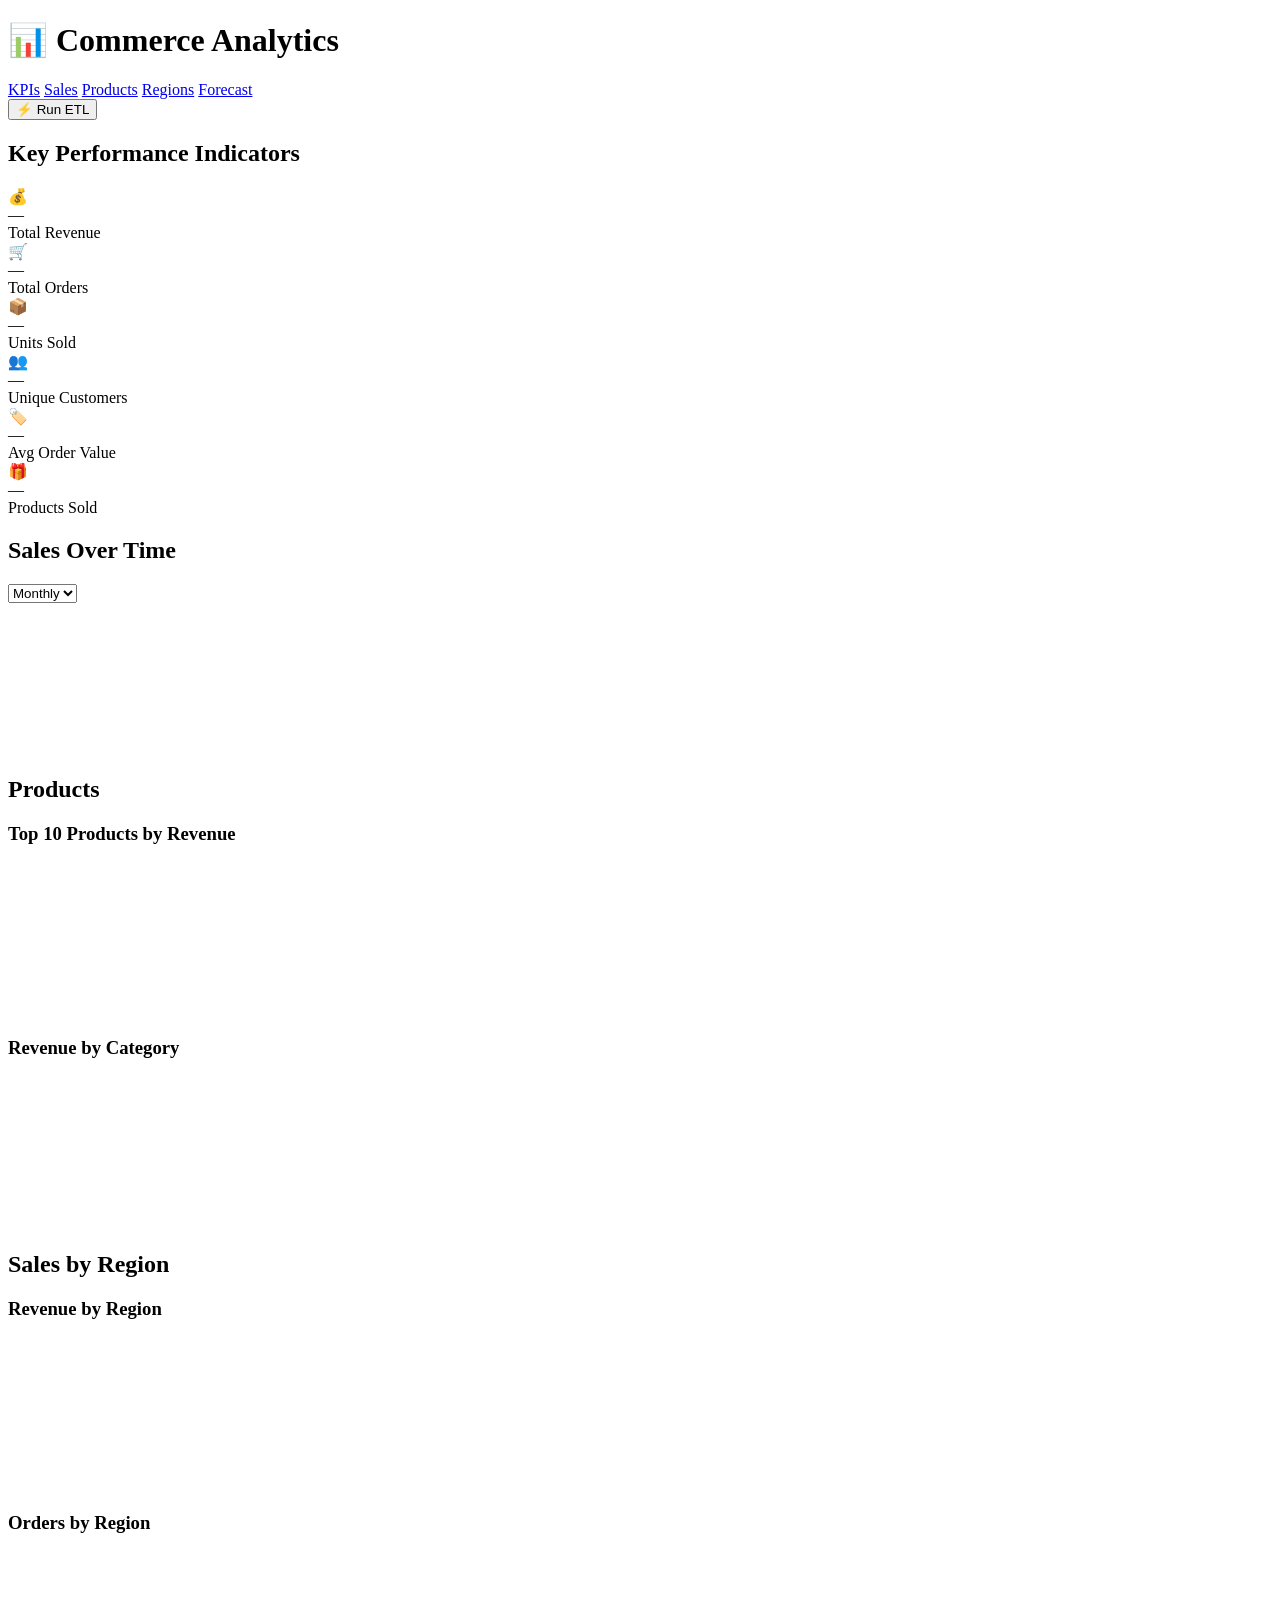
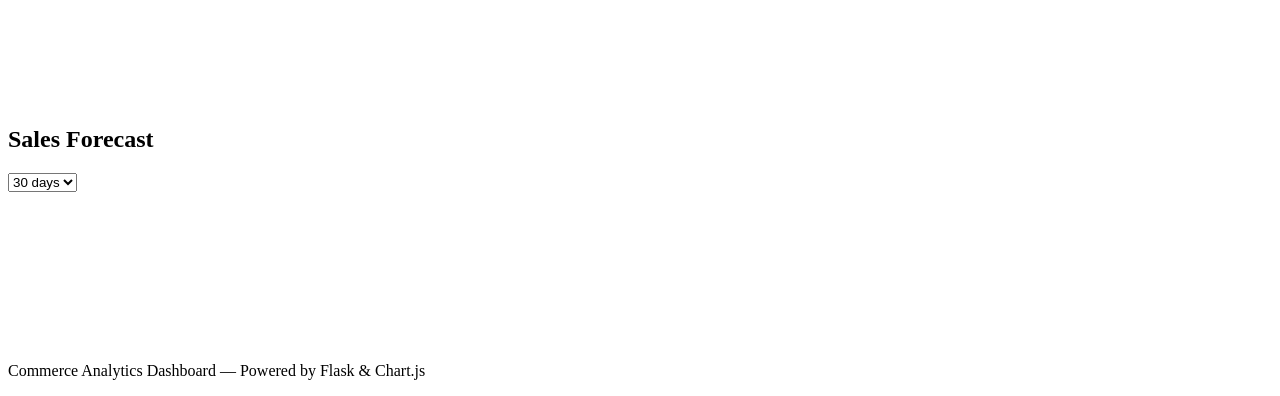
==== frontend/templates/index.html @ b419b76b "Add Commerce Analytics: data warehouse, ETL pipeline, forecasting model, REST API, and BI dashboard " ====
<!DOCTYPE html>
<html lang="en">
<head>
  <meta charset="UTF-8" />
  <meta name="viewport" content="width=device-width, initial-scale=1.0" />
  <title>Commerce Analytics Dashboard</title>
  <link rel="stylesheet" href="/static/css/style.css" />
  <!-- Chart.js (served locally) -->
  <script src="/static/js/vendor/chart.umd.min.js"></script>
</head>
<body>
  <header class="header">
    <div class="header-inner">
      <h1 class="logo">📊 Commerce Analytics</h1>
      <nav class="nav">
        <a href="#kpis">KPIs</a>
        <a href="#sales">Sales</a>
        <a href="#products">Products</a>
        <a href="#regions">Regions</a>
        <a href="#forecast">Forecast</a>
      </nav>
      <button id="runEtlBtn" class="btn-primary">⚡ Run ETL</button>
    </div>
  </header>

  <main class="container">

    <!-- ETL status banner -->
    <div id="etlBanner" class="banner hidden"></div>

    <!-- ── KPI Cards ───────────────────────────────────────────── -->
    <section id="kpis" class="section">
      <h2 class="section-title">Key Performance Indicators</h2>
      <div class="kpi-grid">
        <div class="kpi-card">
          <span class="kpi-icon">💰</span>
          <div class="kpi-value" id="kpiRevenue">—</div>
          <div class="kpi-label">Total Revenue</div>
        </div>
        <div class="kpi-card">
          <span class="kpi-icon">🛒</span>
          <div class="kpi-value" id="kpiOrders">—</div>
          <div class="kpi-label">Total Orders</div>
        </div>
        <div class="kpi-card">
          <span class="kpi-icon">📦</span>
          <div class="kpi-value" id="kpiUnits">—</div>
          <div class="kpi-label">Units Sold</div>
        </div>
        <div class="kpi-card">
          <span class="kpi-icon">👥</span>
          <div class="kpi-value" id="kpiCustomers">—</div>
          <div class="kpi-label">Unique Customers</div>
        </div>
        <div class="kpi-card">
          <span class="kpi-icon">🏷️</span>
          <div class="kpi-value" id="kpiAvgOrder">—</div>
          <div class="kpi-label">Avg Order Value</div>
        </div>
        <div class="kpi-card">
          <span class="kpi-icon">🎁</span>
          <div class="kpi-value" id="kpiProducts">—</div>
          <div class="kpi-label">Products Sold</div>
        </div>
      </div>
    </section>

    <!-- ── Sales Trend ────────────────────────────────────────── -->
    <section id="sales" class="section">
      <div class="section-header">
        <h2 class="section-title">Sales Over Time</h2>
        <div class="controls">
          <select id="granularity" class="select">
            <option value="monthly" selected>Monthly</option>
            <option value="weekly">Weekly</option>
            <option value="daily">Daily</option>
          </select>
        </div>
      </div>
      <div class="chart-card">
        <canvas id="salesChart"></canvas>
      </div>
    </section>

    <!-- ── Top Products + Category ───────────────────────────── -->
    <section id="products" class="section">
      <h2 class="section-title">Products</h2>
      <div class="two-col">
        <div class="chart-card">
          <h3 class="chart-title">Top 10 Products by Revenue</h3>
          <canvas id="topProductsChart"></canvas>
        </div>
        <div class="chart-card">
          <h3 class="chart-title">Revenue by Category</h3>
          <canvas id="categoryChart"></canvas>
        </div>
      </div>
    </section>

    <!-- ── Sales by Region ────────────────────────────────────── -->
    <section id="regions" class="section">
      <h2 class="section-title">Sales by Region</h2>
      <div class="two-col">
        <div class="chart-card">
          <h3 class="chart-title">Revenue by Region</h3>
          <canvas id="regionChart"></canvas>
        </div>
        <div class="chart-card">
          <h3 class="chart-title">Orders by Region</h3>
          <canvas id="regionOrdersChart"></canvas>
        </div>
      </div>
    </section>

    <!-- ── Sales Forecast ─────────────────────────────────────── -->
    <section id="forecast" class="section">
      <div class="section-header">
        <h2 class="section-title">Sales Forecast</h2>
        <div class="controls">
          <select id="forecastHorizon" class="select">
            <option value="14">14 days</option>
            <option value="30" selected>30 days</option>
            <option value="60">60 days</option>
            <option value="90">90 days</option>
          </select>
        </div>
      </div>
      <div id="forecastMeta" class="forecast-meta"></div>
      <div class="chart-card">
        <canvas id="forecastChart"></canvas>
      </div>
    </section>

  </main>

  <footer class="footer">
    <p>Commerce Analytics Dashboard — Powered by Flask &amp; Chart.js</p>
  </footer>

  <script src="/static/js/app.js"></script>
</body>
</html>
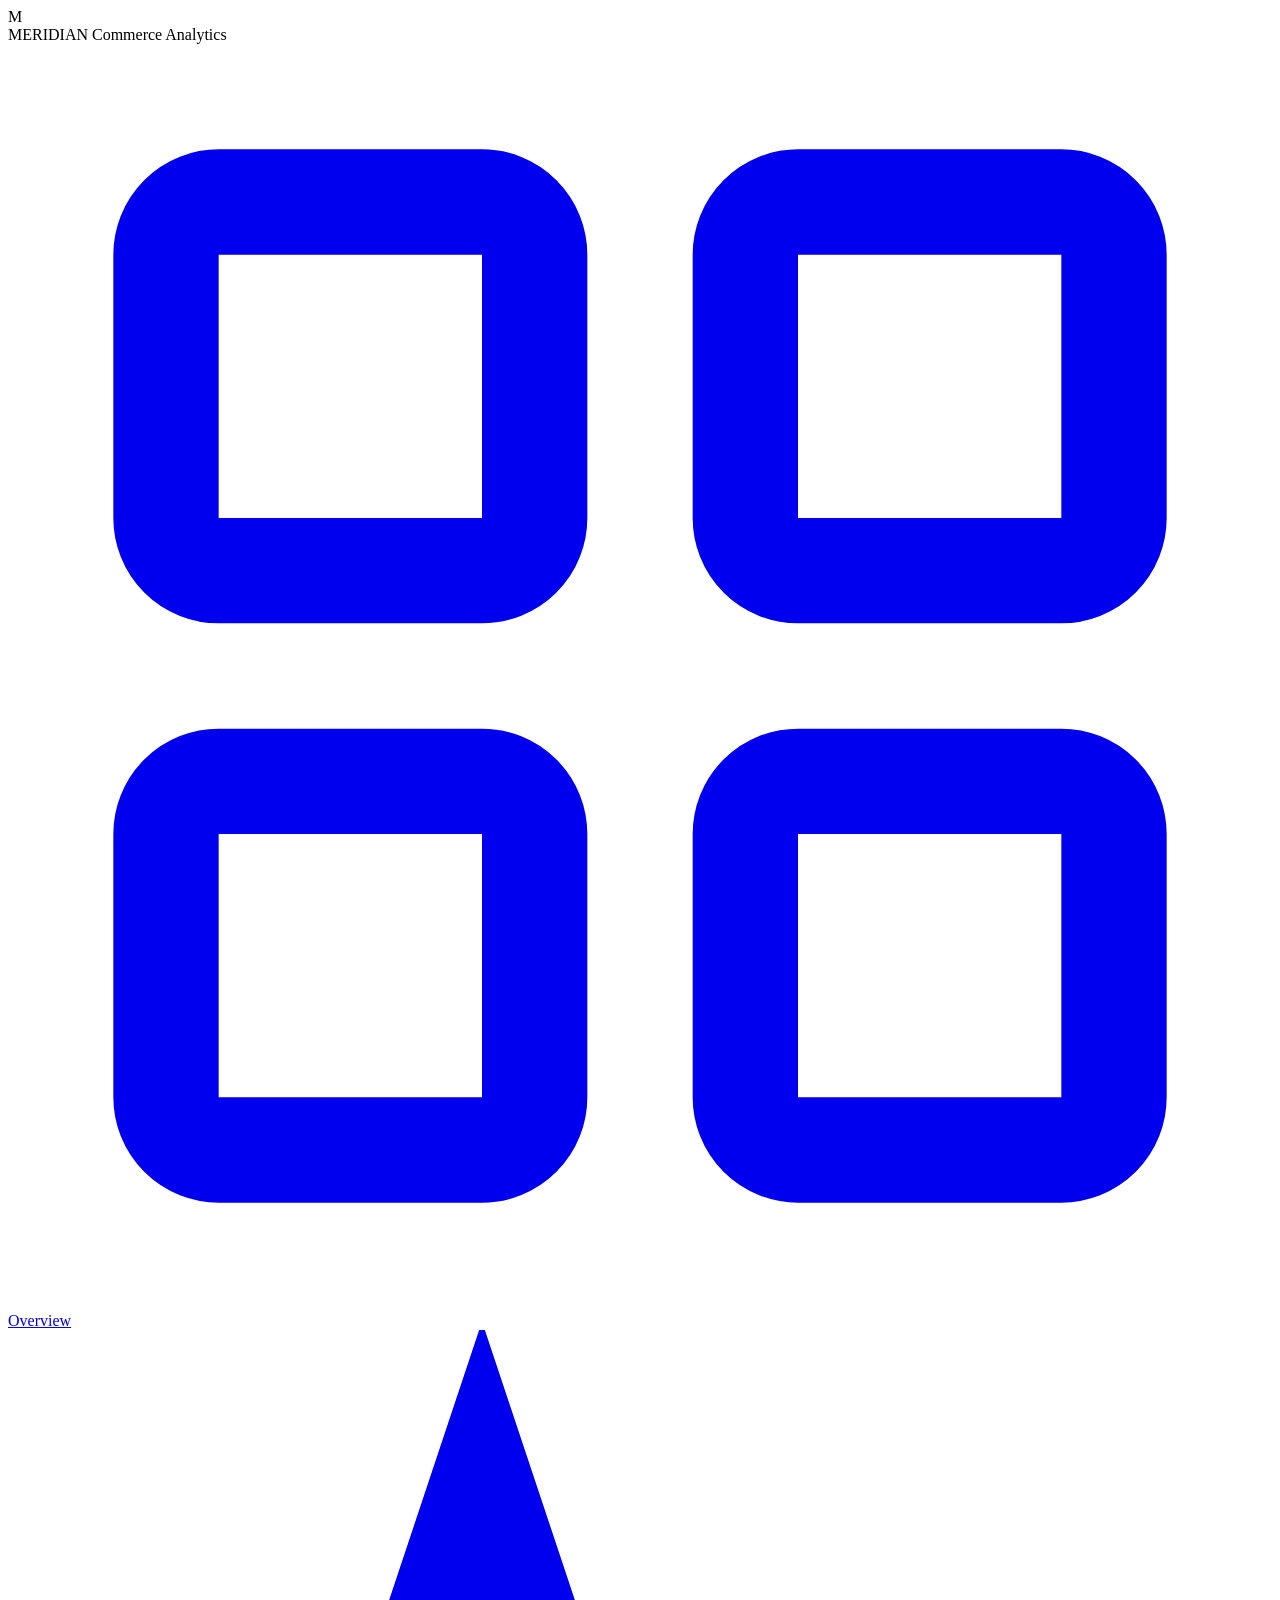
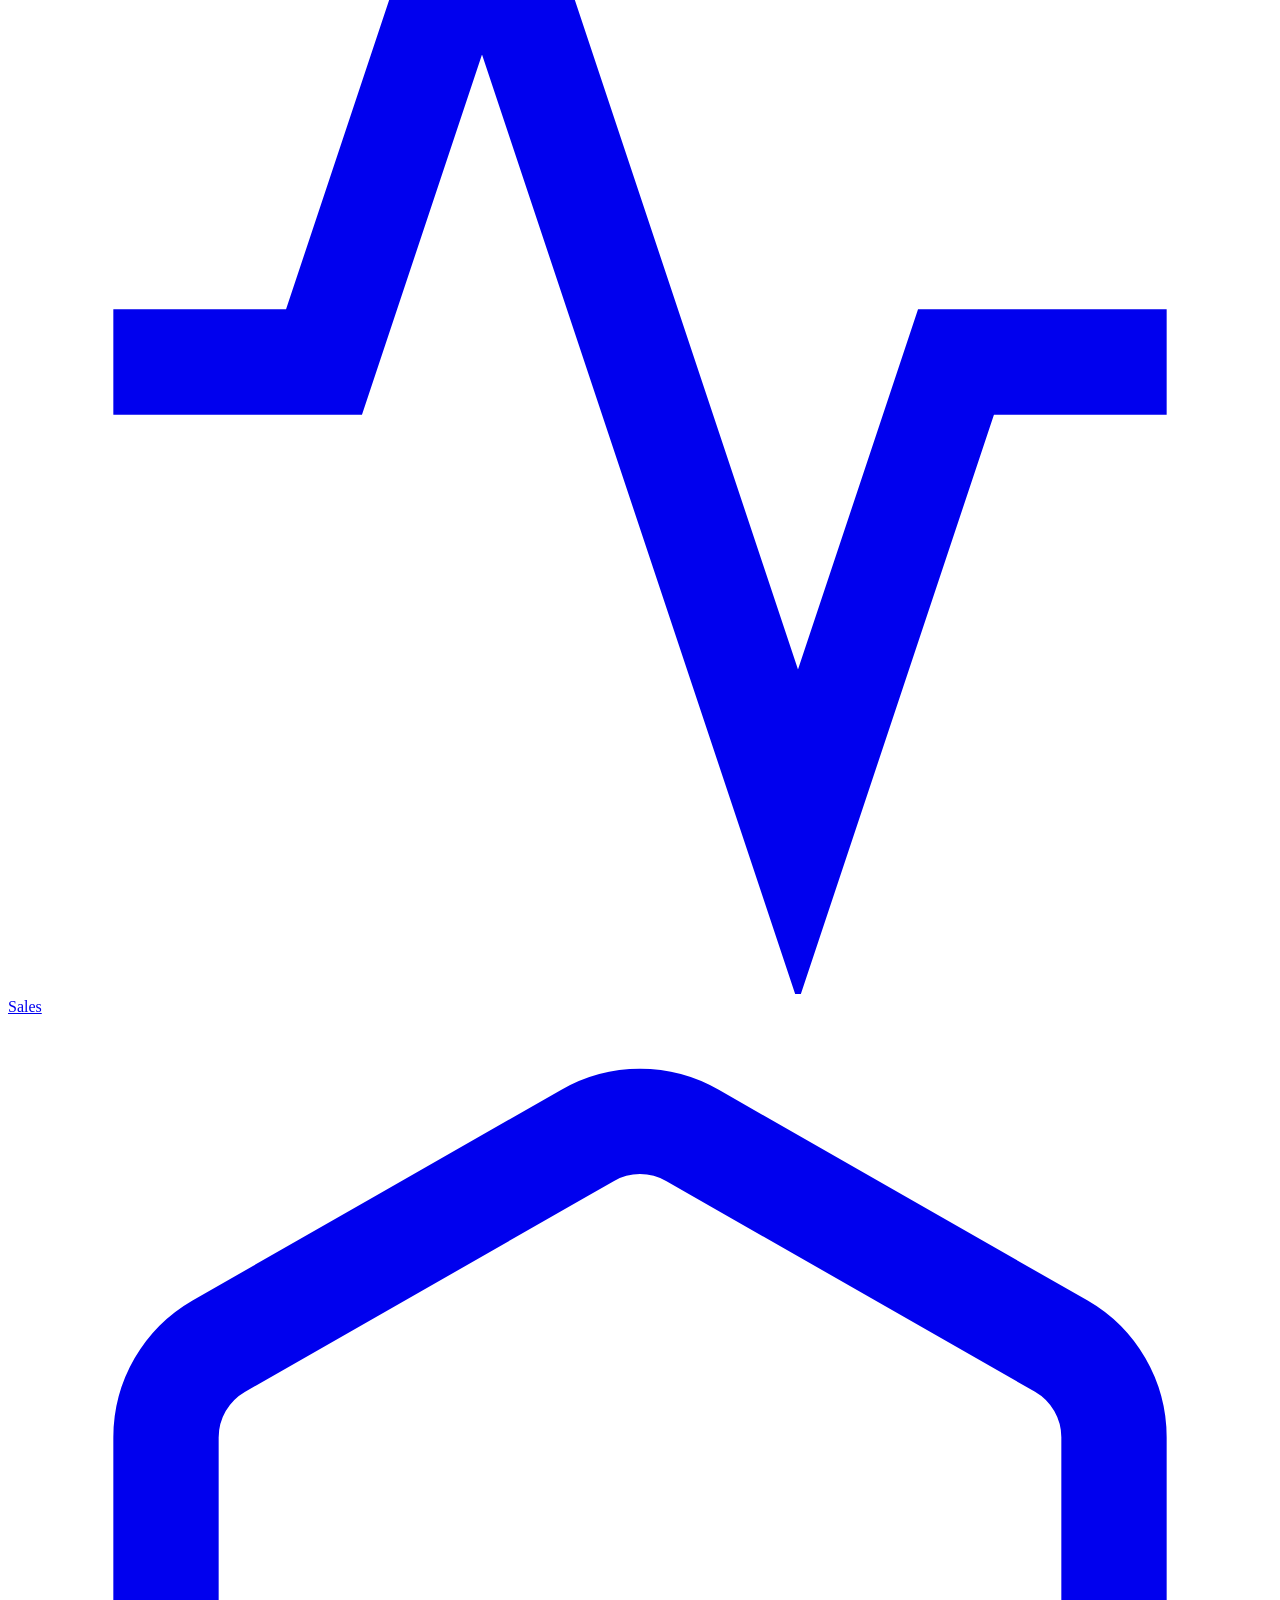
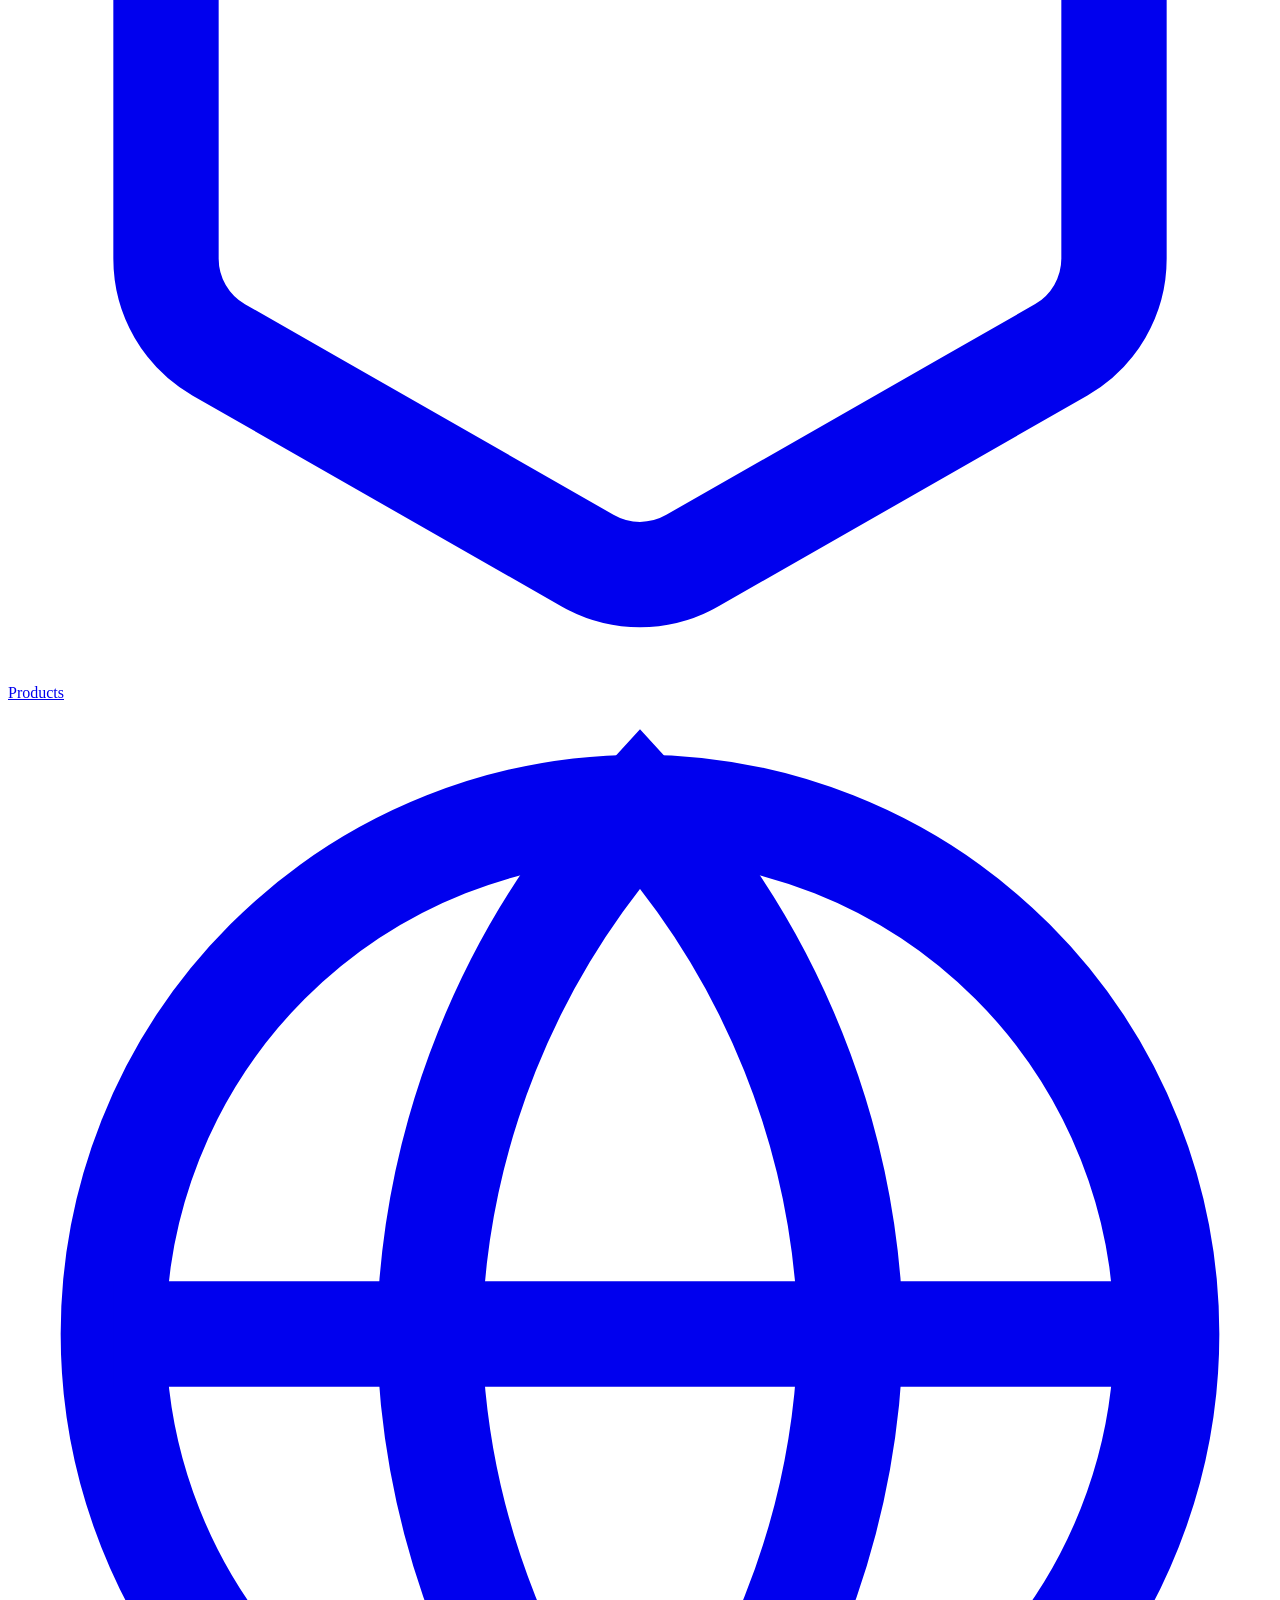
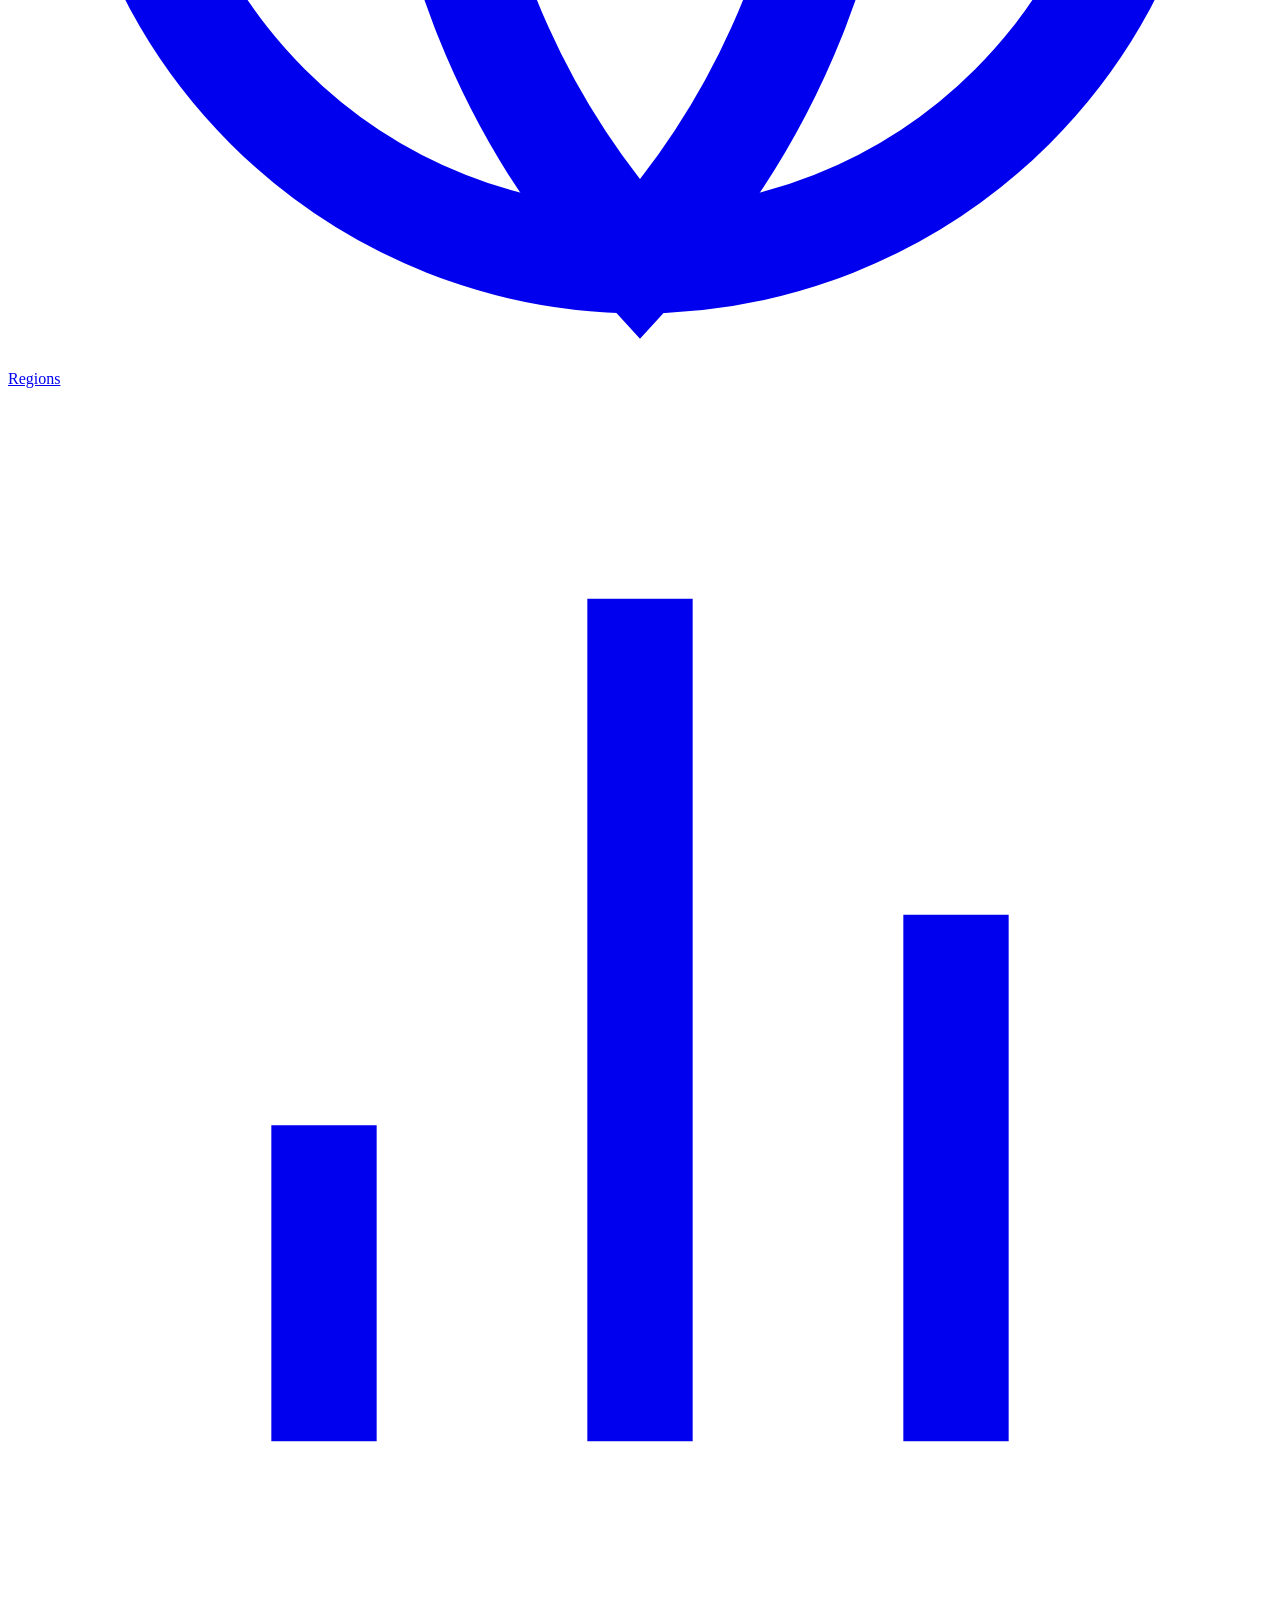
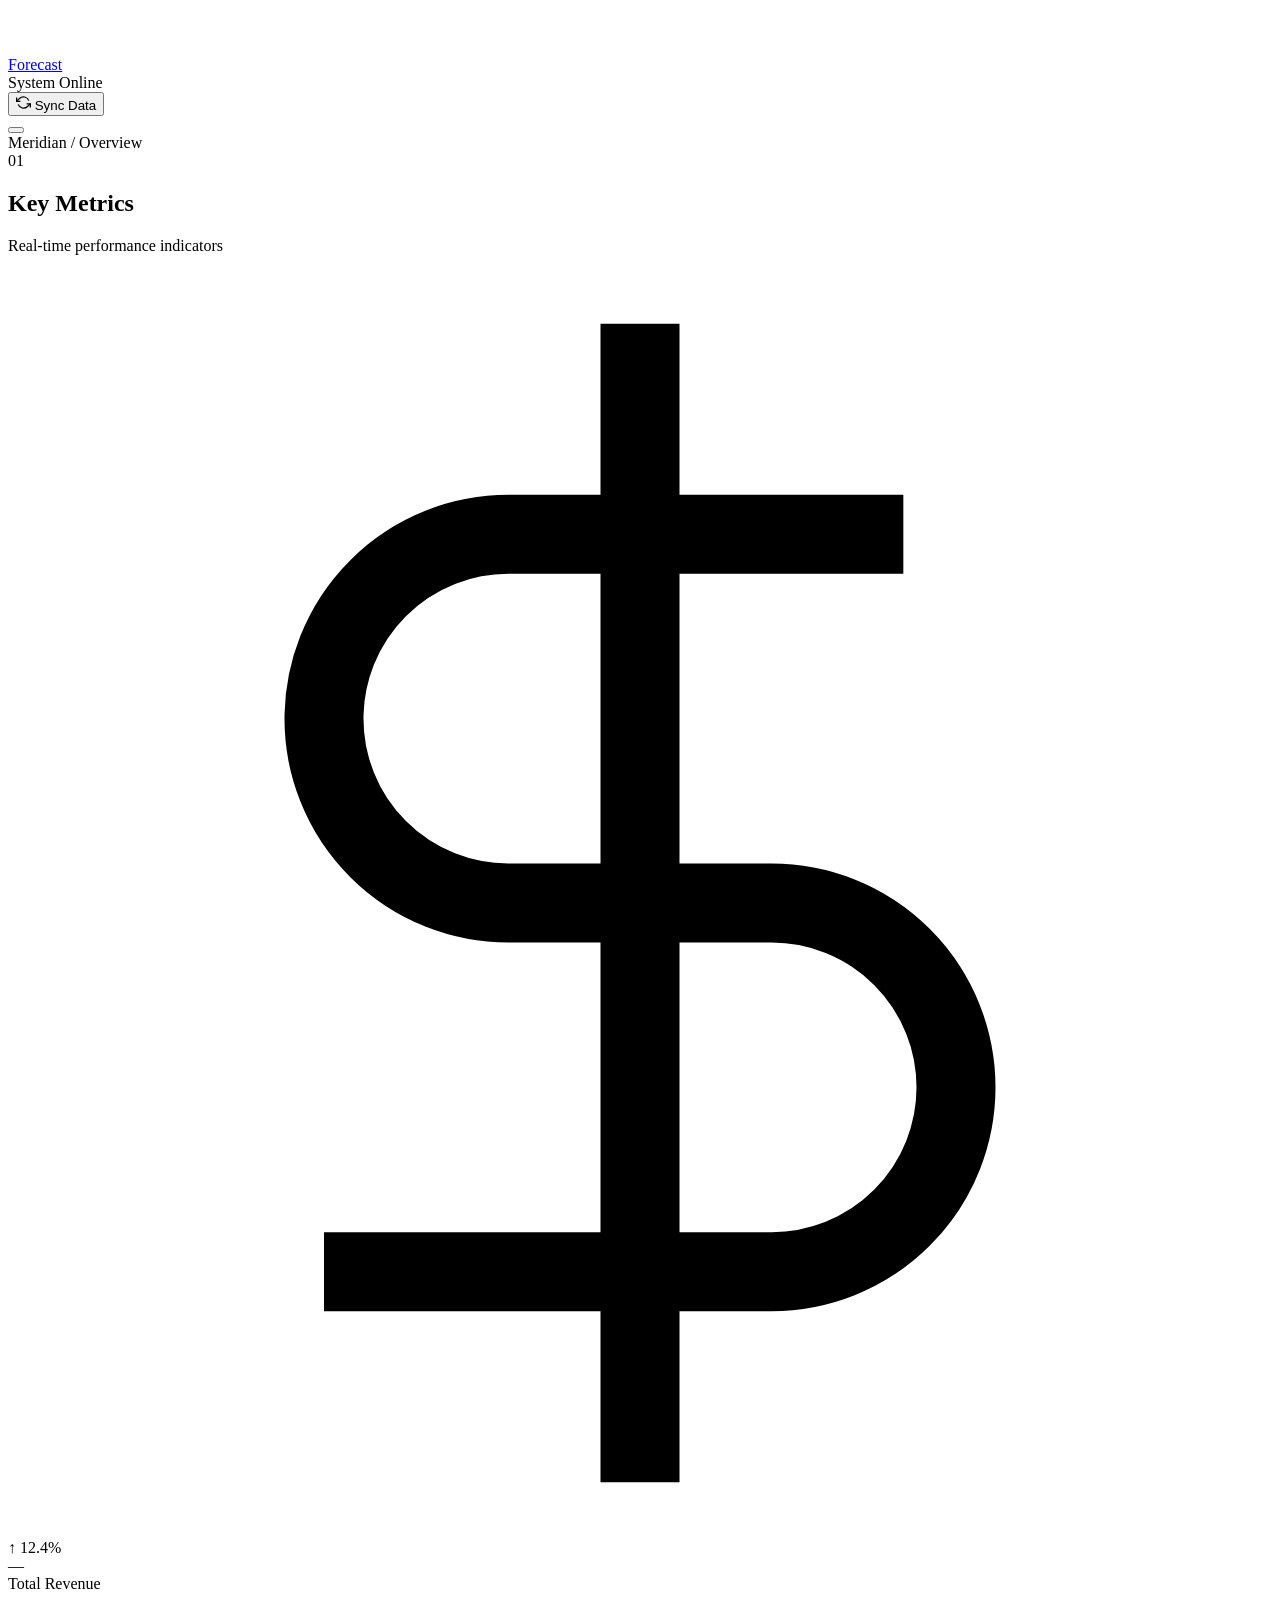
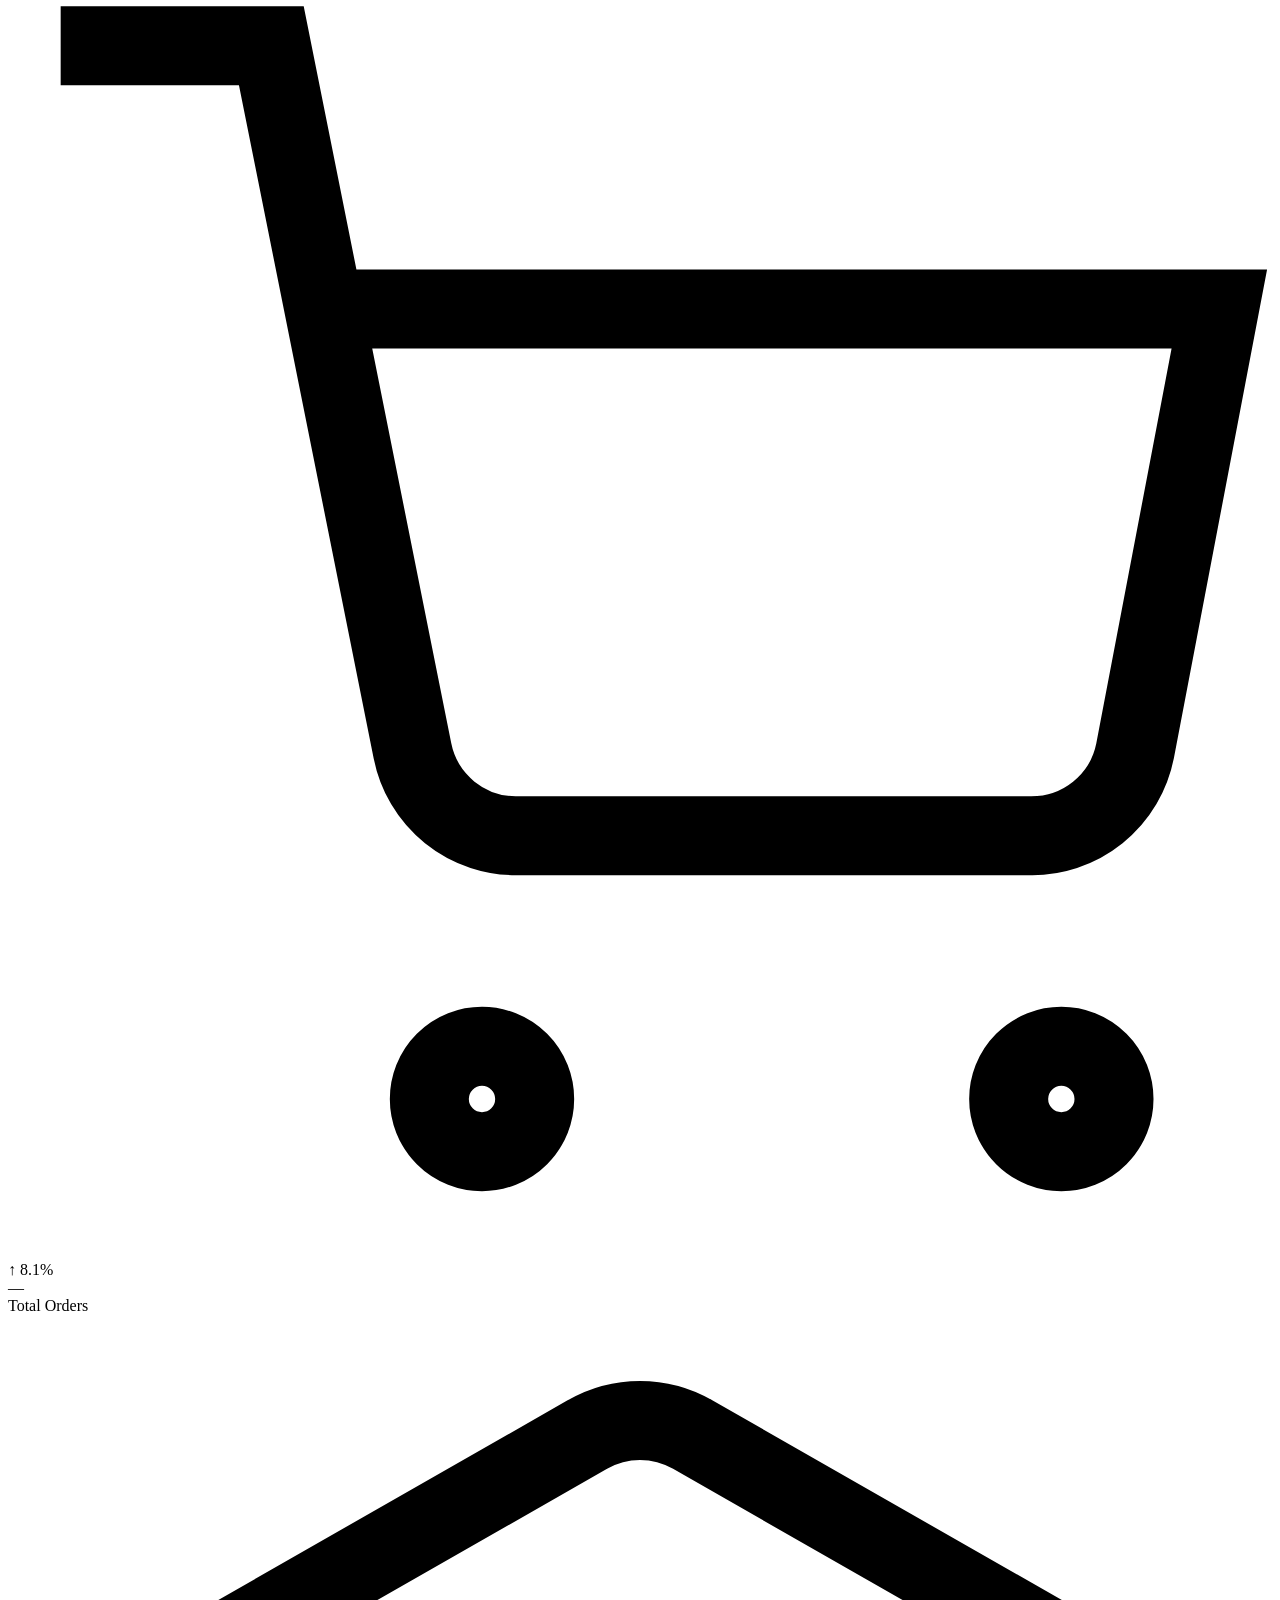
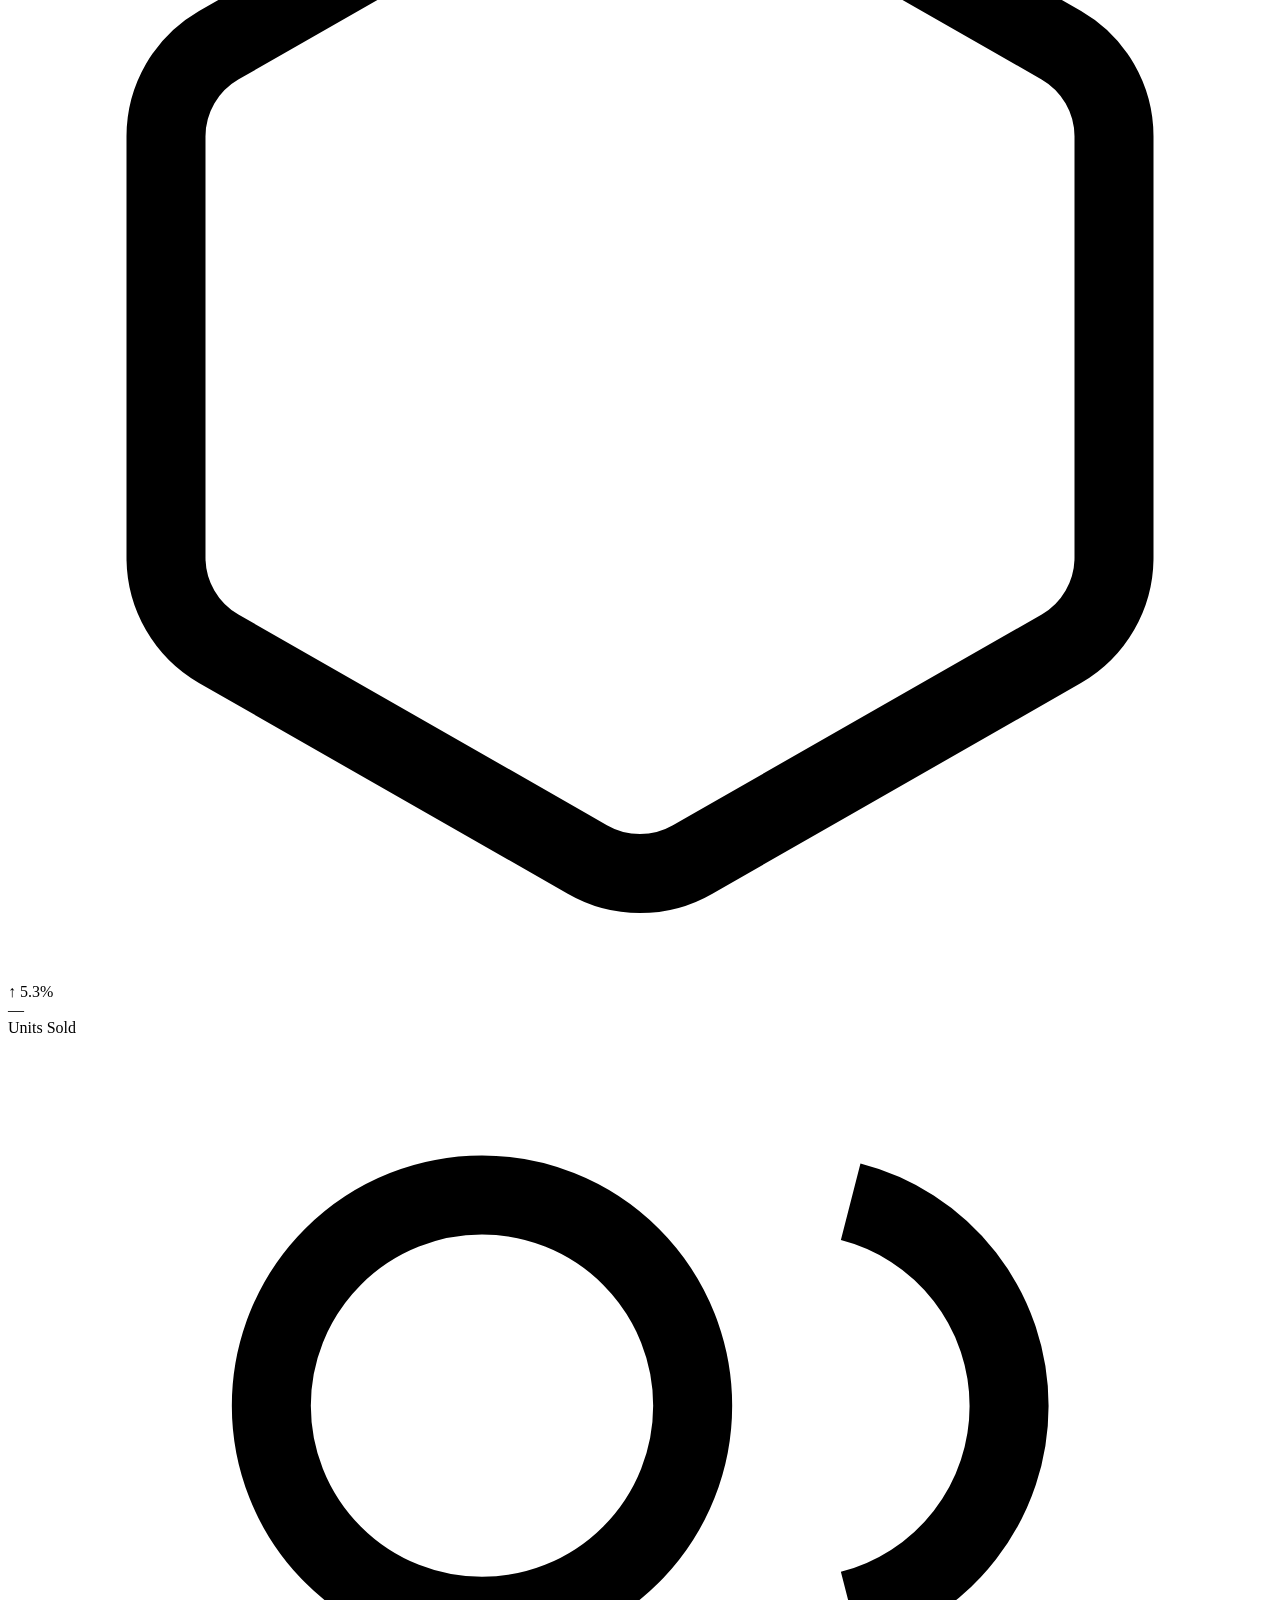
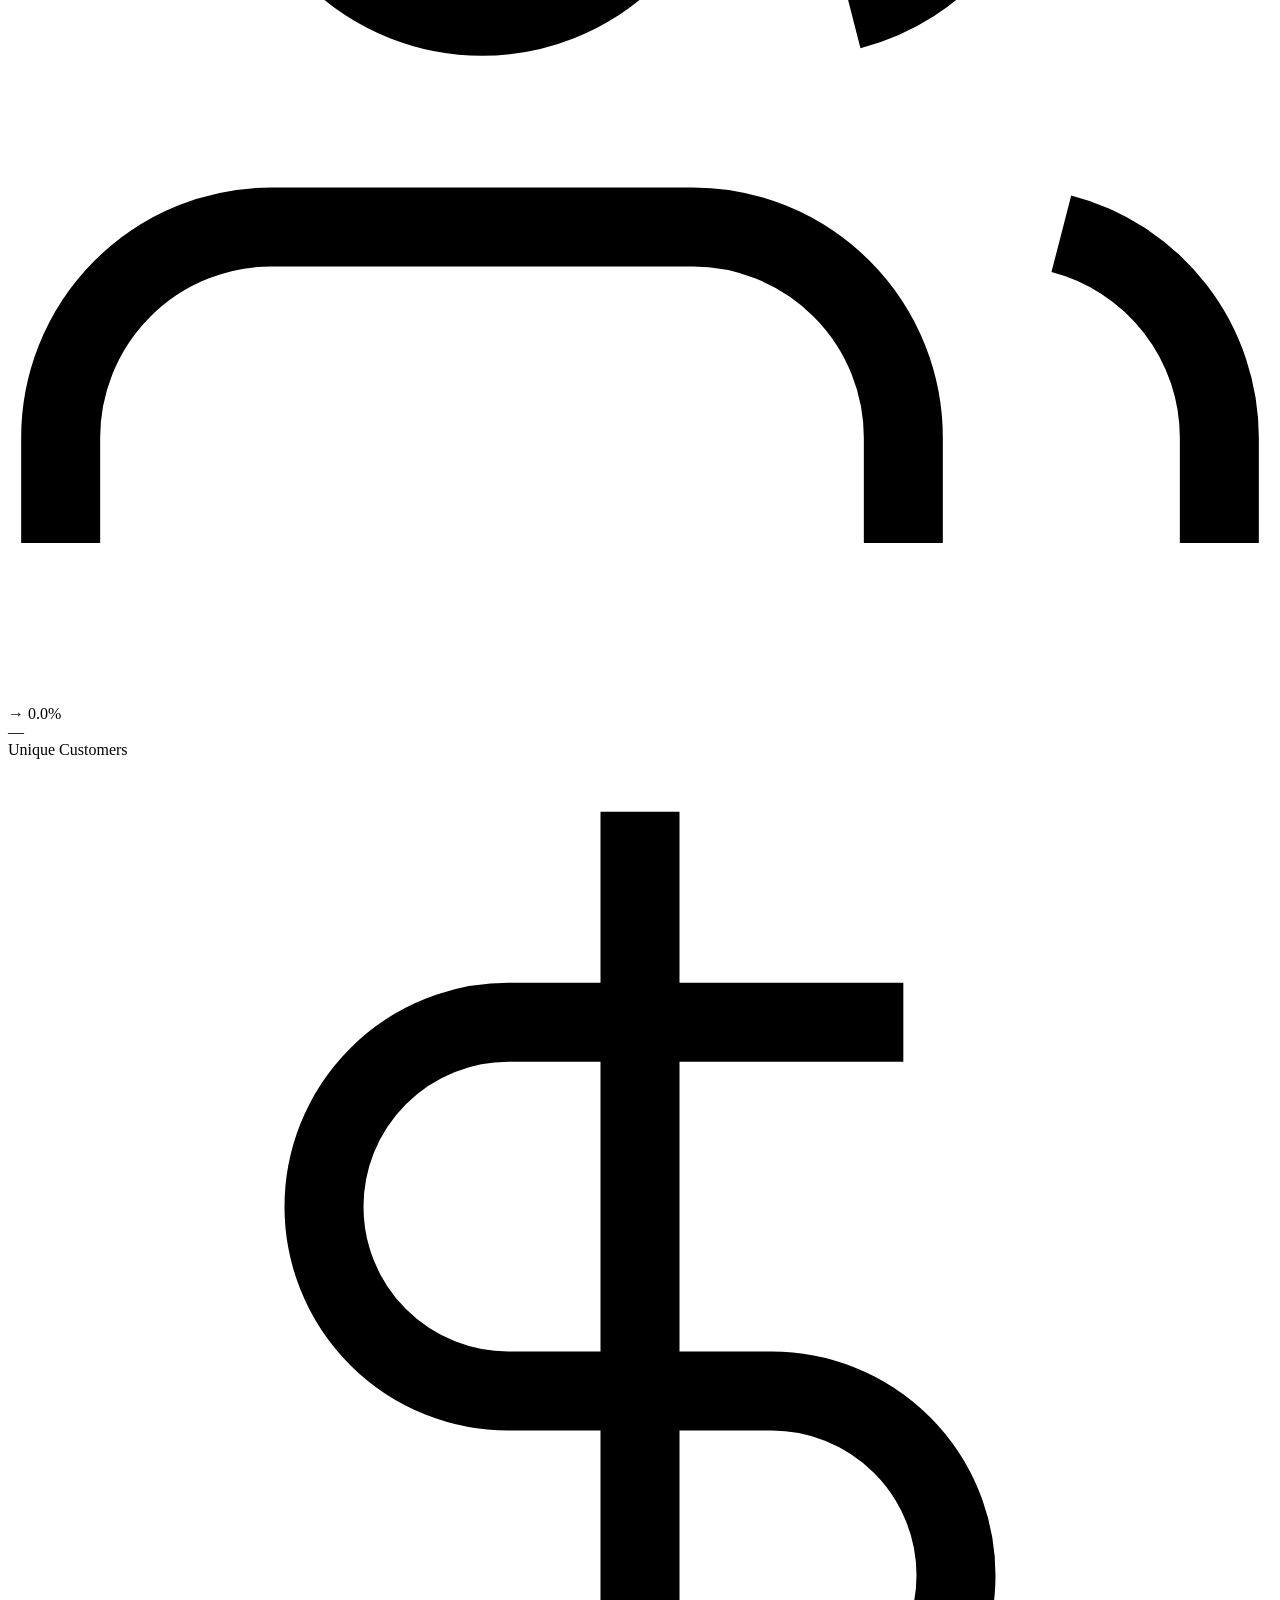
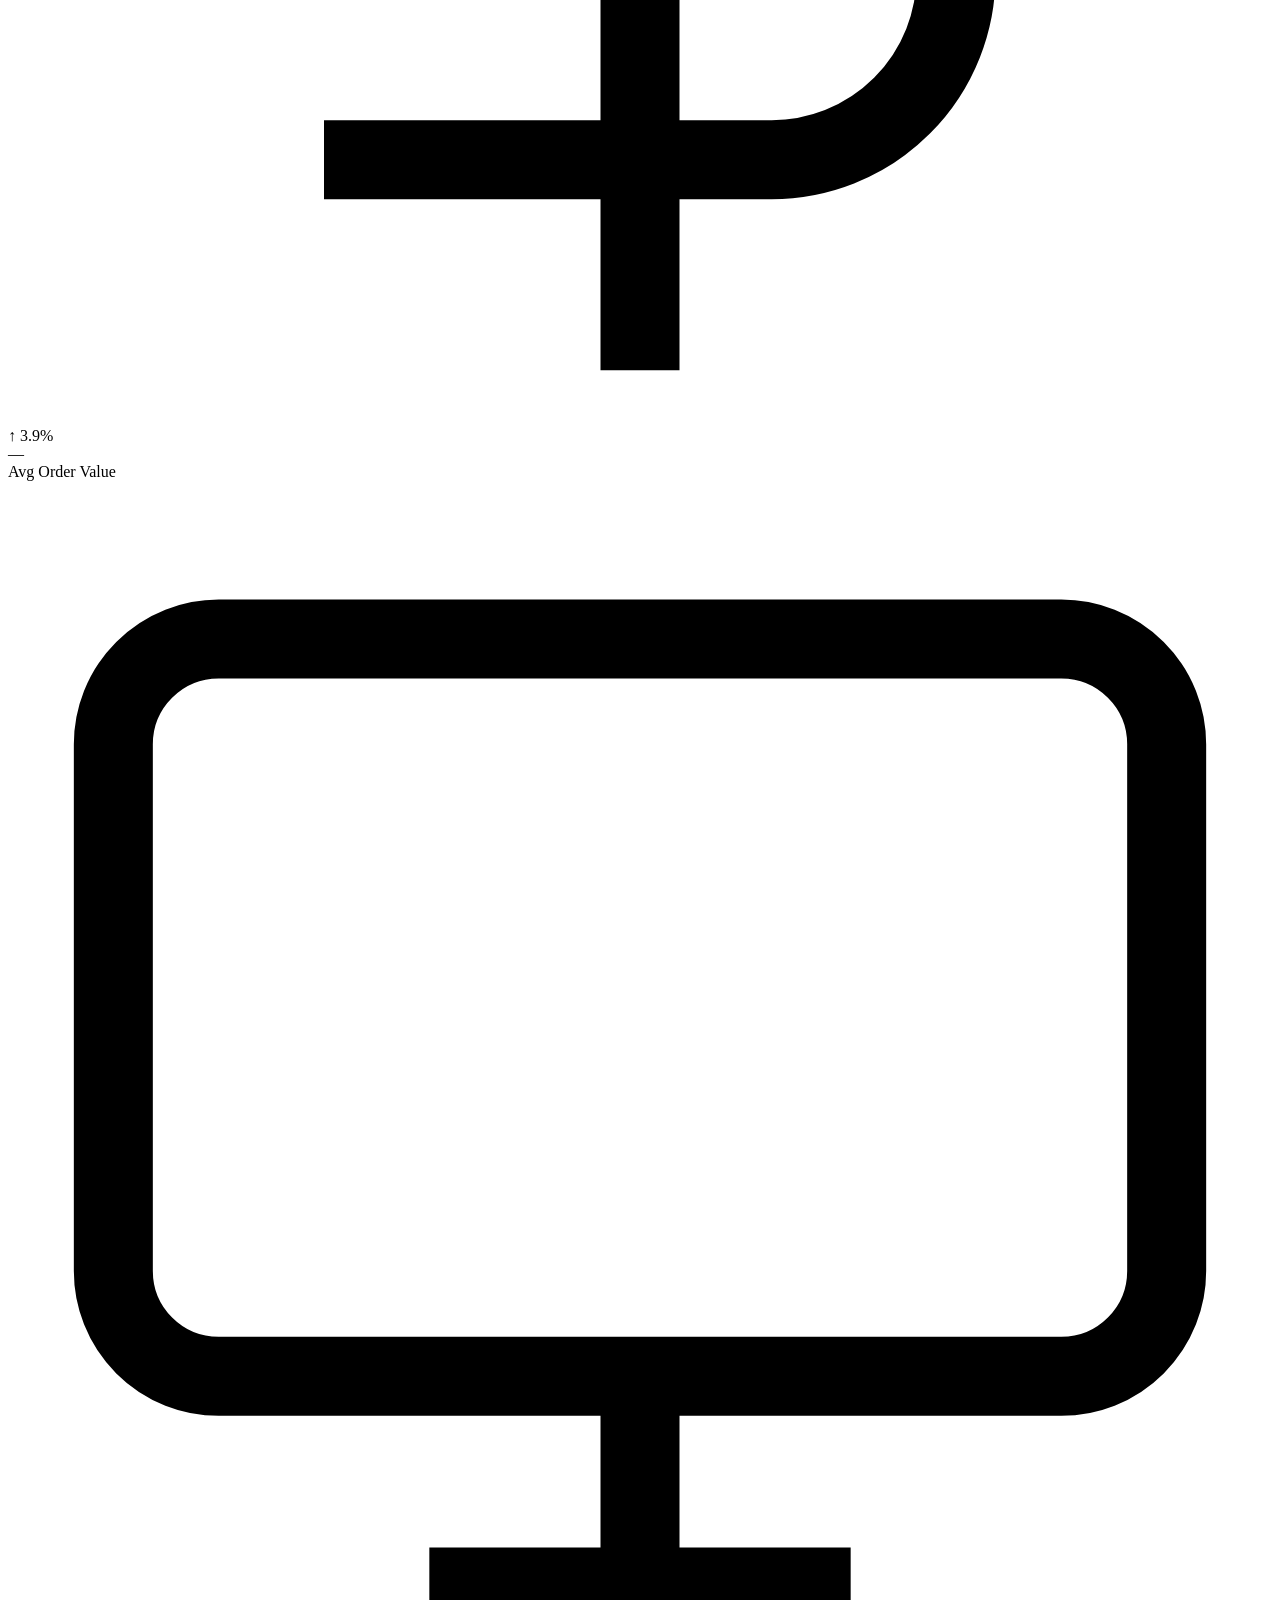
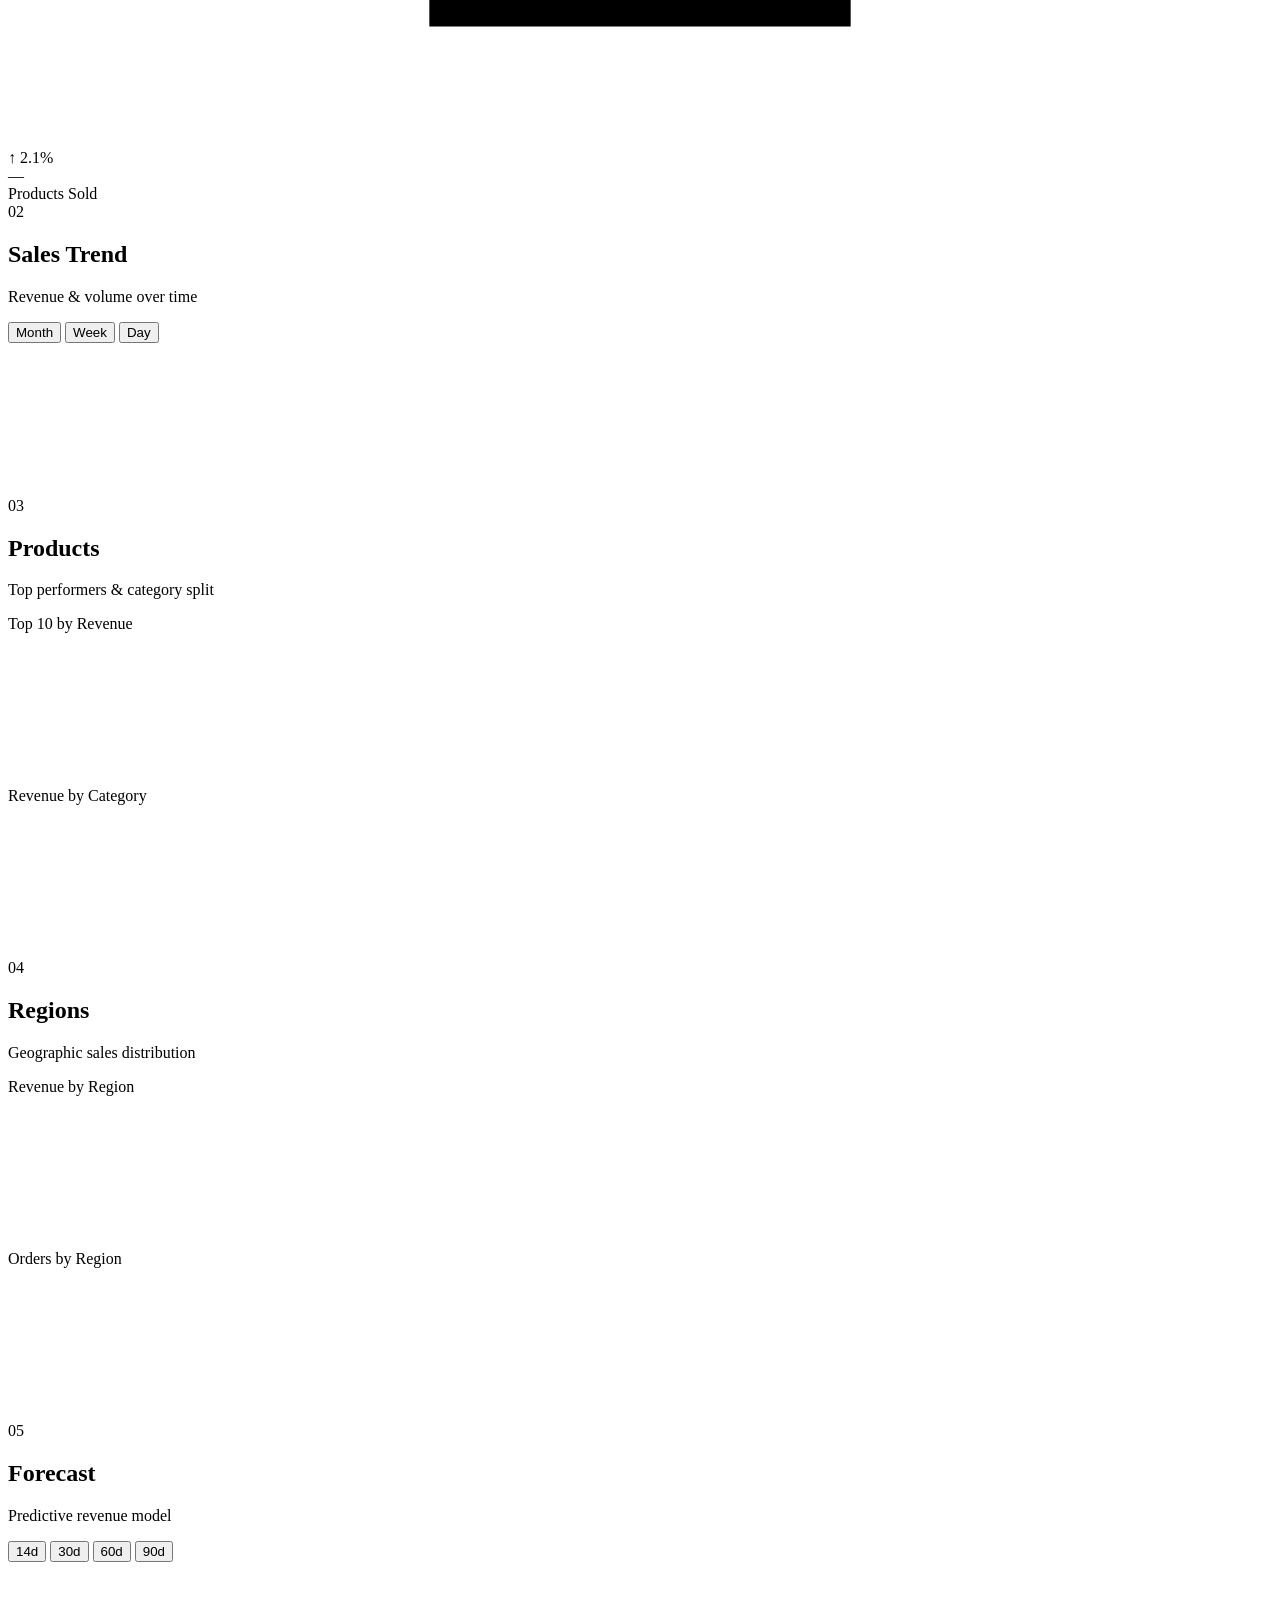
==== commit 17ff1f6e: "Redesign UI: Meridian left-sidebar layout with teal/orange theme and unique visual identity Co-autho" ====
--- a/frontend/templates/index.html
+++ b/frontend/templates/index.html
@@ -3,140 +3,272 @@
 <head>
   <meta charset="UTF-8" />
   <meta name="viewport" content="width=device-width, initial-scale=1.0" />
-  <title>Commerce Analytics Dashboard</title>
+  <title>Meridian · Commerce Analytics</title>
   <link rel="stylesheet" href="/static/css/style.css" />
-  <!-- Chart.js (served locally) -->
   <script src="/static/js/vendor/chart.umd.min.js"></script>
 </head>
 <body>
-  <header class="header">
-    <div class="header-inner">
-      <h1 class="logo">📊 Commerce Analytics</h1>
-      <nav class="nav">
-        <a href="#kpis">KPIs</a>
-        <a href="#sales">Sales</a>
-        <a href="#products">Products</a>
-        <a href="#regions">Regions</a>
-        <a href="#forecast">Forecast</a>
-      </nav>
-      <button id="runEtlBtn" class="btn-primary">⚡ Run ETL</button>
-    </div>
-  </header>
-
-  <main class="container">
-
-    <!-- ETL status banner -->
-    <div id="etlBanner" class="banner hidden"></div>
-
-    <!-- ── KPI Cards ───────────────────────────────────────────── -->
-    <section id="kpis" class="section">
-      <h2 class="section-title">Key Performance Indicators</h2>
-      <div class="kpi-grid">
-        <div class="kpi-card">
-          <span class="kpi-icon">💰</span>
-          <div class="kpi-value" id="kpiRevenue">—</div>
-          <div class="kpi-label">Total Revenue</div>
-        </div>
-        <div class="kpi-card">
-          <span class="kpi-icon">🛒</span>
-          <div class="kpi-value" id="kpiOrders">—</div>
-          <div class="kpi-label">Total Orders</div>
-        </div>
-        <div class="kpi-card">
-          <span class="kpi-icon">📦</span>
-          <div class="kpi-value" id="kpiUnits">—</div>
-          <div class="kpi-label">Units Sold</div>
-        </div>
-        <div class="kpi-card">
-          <span class="kpi-icon">👥</span>
-          <div class="kpi-value" id="kpiCustomers">—</div>
-          <div class="kpi-label">Unique Customers</div>
-        </div>
-        <div class="kpi-card">
-          <span class="kpi-icon">🏷️</span>
-          <div class="kpi-value" id="kpiAvgOrder">—</div>
-          <div class="kpi-label">Avg Order Value</div>
-        </div>
-        <div class="kpi-card">
-          <span class="kpi-icon">🎁</span>
-          <div class="kpi-value" id="kpiProducts">—</div>
-          <div class="kpi-label">Products Sold</div>
+  <div class="app-shell">
+
+    <!-- ── Sidebar ──────────────────────────────────────────── -->
+    <aside class="sidebar" id="sidebar">
+      <div class="sidebar-brand">
+        <div class="brand-hex">M</div>
+        <div class="brand-info">
+          <span class="brand-name">MERIDIAN</span>
+          <span class="brand-sub">Commerce Analytics</span>
         </div>
       </div>
-    </section>
-
-    <!-- ── Sales Trend ────────────────────────────────────────── -->
-    <section id="sales" class="section">
-      <div class="section-header">
-        <h2 class="section-title">Sales Over Time</h2>
-        <div class="controls">
-          <select id="granularity" class="select">
-            <option value="monthly" selected>Monthly</option>
-            <option value="weekly">Weekly</option>
-            <option value="daily">Daily</option>
-          </select>
+
+      <nav class="sidebar-nav" id="sidebarNav">
+        <a class="nav-link active" href="#overview" data-label="Overview">
+          <svg class="nav-icon" viewBox="0 0 24 24" fill="none" stroke="currentColor" stroke-width="2">
+            <rect x="3" y="3" width="7" height="7" rx="1"/><rect x="14" y="3" width="7" height="7" rx="1"/>
+            <rect x="3" y="14" width="7" height="7" rx="1"/><rect x="14" y="14" width="7" height="7" rx="1"/>
+          </svg>
+          <span>Overview</span>
+        </a>
+        <a class="nav-link" href="#sales" data-label="Sales Trend">
+          <svg class="nav-icon" viewBox="0 0 24 24" fill="none" stroke="currentColor" stroke-width="2">
+            <polyline points="22 12 18 12 15 21 9 3 6 12 2 12"/>
+          </svg>
+          <span>Sales</span>
+        </a>
+        <a class="nav-link" href="#products" data-label="Products">
+          <svg class="nav-icon" viewBox="0 0 24 24" fill="none" stroke="currentColor" stroke-width="2">
+            <path d="M21 16V8a2 2 0 0 0-1-1.73l-7-4a2 2 0 0 0-2 0l-7 4A2 2 0 0 0 3 8v8a2 2 0 0 0 1 1.73l7 4a2 2 0 0 0 2 0l7-4A2 2 0 0 0 21 16z"/>
+          </svg>
+          <span>Products</span>
+        </a>
+        <a class="nav-link" href="#regions" data-label="Regions">
+          <svg class="nav-icon" viewBox="0 0 24 24" fill="none" stroke="currentColor" stroke-width="2">
+            <circle cx="12" cy="12" r="10"/><line x1="2" y1="12" x2="22" y2="12"/>
+            <path d="M12 2a15.3 15.3 0 0 1 4 10 15.3 15.3 0 0 1-4 10 15.3 15.3 0 0 1-4-10 15.3 15.3 0 0 1 4-10z"/>
+          </svg>
+          <span>Regions</span>
+        </a>
+        <a class="nav-link" href="#forecast" data-label="Forecast">
+          <svg class="nav-icon" viewBox="0 0 24 24" fill="none" stroke="currentColor" stroke-width="2">
+            <line x1="18" y1="20" x2="18" y2="10"/><line x1="12" y1="20" x2="12" y2="4"/>
+            <line x1="6" y1="20" x2="6" y2="14"/>
+          </svg>
+          <span>Forecast</span>
+        </a>
+      </nav>
+
+      <div class="sidebar-footer">
+        <div class="system-status">
+          <span class="status-dot"></span>
+          <span class="status-text">System Online</span>
         </div>
+        <button id="runEtlBtn" class="sync-btn">
+          <svg viewBox="0 0 24 24" fill="none" stroke="currentColor" stroke-width="2" width="15" height="15">
+            <polyline points="1 4 1 10 7 10"/><polyline points="23 20 23 14 17 14"/>
+            <path d="M20.49 9A9 9 0 0 0 5.64 5.64L1 10m22 4l-4.64 4.36A9 9 0 0 1 3.51 15"/>
+          </svg>
+          Sync Data
+        </button>
+        <div class="sidebar-clock" id="sidebarClock"></div>
       </div>
-      <div class="chart-card">
-        <canvas id="salesChart"></canvas>
-      </div>
-    </section>
-
-    <!-- ── Top Products + Category ───────────────────────────── -->
-    <section id="products" class="section">
-      <h2 class="section-title">Products</h2>
-      <div class="two-col">
-        <div class="chart-card">
-          <h3 class="chart-title">Top 10 Products by Revenue</h3>
-          <canvas id="topProductsChart"></canvas>
+    </aside>
+
+    <!-- ── Main Area ─────────────────────────────────────────── -->
+    <div class="main-area">
+
+      <header class="topbar">
+        <div class="topbar-left">
+          <button class="menu-toggle" id="menuToggle" aria-label="Toggle sidebar">
+            <span></span><span></span><span></span>
+          </button>
+          <div class="breadcrumb">
+            <span class="bc-root">Meridian</span>
+            <span class="bc-sep">/</span>
+            <span class="bc-page" id="bcPage">Overview</span>
+          </div>
         </div>
-        <div class="chart-card">
-          <h3 class="chart-title">Revenue by Category</h3>
-          <canvas id="categoryChart"></canvas>
-        </div>
-      </div>
-    </section>
-
-    <!-- ── Sales by Region ────────────────────────────────────── -->
-    <section id="regions" class="section">
-      <h2 class="section-title">Sales by Region</h2>
-      <div class="two-col">
-        <div class="chart-card">
-          <h3 class="chart-title">Revenue by Region</h3>
-          <canvas id="regionChart"></canvas>
-        </div>
-        <div class="chart-card">
-          <h3 class="chart-title">Orders by Region</h3>
-          <canvas id="regionOrdersChart"></canvas>
-        </div>
-      </div>
-    </section>
-
-    <!-- ── Sales Forecast ─────────────────────────────────────── -->
-    <section id="forecast" class="section">
-      <div class="section-header">
-        <h2 class="section-title">Sales Forecast</h2>
-        <div class="controls">
-          <select id="forecastHorizon" class="select">
-            <option value="14">14 days</option>
-            <option value="30" selected>30 days</option>
-            <option value="60">60 days</option>
-            <option value="90">90 days</option>
-          </select>
-        </div>
-      </div>
-      <div id="forecastMeta" class="forecast-meta"></div>
-      <div class="chart-card">
-        <canvas id="forecastChart"></canvas>
-      </div>
-    </section>
-
-  </main>
-
-  <footer class="footer">
-    <p>Commerce Analytics Dashboard — Powered by Flask &amp; Chart.js</p>
-  </footer>
-
+        <div id="etlBanner" class="etl-banner hidden"></div>
+      </header>
+
+      <main class="content" id="mainContent">
+
+        <!-- ── 01 OVERVIEW ──────────────────────────────────── -->
+        <section id="overview" class="section">
+          <div class="section-head">
+            <div class="section-num">01</div>
+            <div class="section-info">
+              <h2 class="section-title">Key Metrics</h2>
+              <p class="section-desc">Real-time performance indicators</p>
+            </div>
+          </div>
+          <div class="kpi-grid">
+            <div class="kpi-card kpi-revenue">
+              <div class="kpi-top">
+                <svg class="kpi-svg" viewBox="0 0 24 24" fill="none" stroke="currentColor" stroke-width="1.5">
+                  <path d="M12 1v22M17 5H9.5a3.5 3.5 0 0 0 0 7h5a3.5 3.5 0 0 1 0 7H6"/>
+                </svg>
+                <span class="kpi-trend up">↑ 12.4%</span>
+              </div>
+              <div class="kpi-value" id="kpiRevenue">—</div>
+              <div class="kpi-label">Total Revenue</div>
+              <div class="kpi-bar"><div class="kpi-bar-fill" style="width:87%"></div></div>
+            </div>
+            <div class="kpi-card kpi-orders">
+              <div class="kpi-top">
+                <svg class="kpi-svg" viewBox="0 0 24 24" fill="none" stroke="currentColor" stroke-width="1.5">
+                  <circle cx="9" cy="21" r="1"/><circle cx="20" cy="21" r="1"/>
+                  <path d="M1 1h4l2.68 13.39a2 2 0 0 0 2 1.61h9.72a2 2 0 0 0 2-1.61L23 6H6"/>
+                </svg>
+                <span class="kpi-trend up">↑ 8.1%</span>
+              </div>
+              <div class="kpi-value" id="kpiOrders">—</div>
+              <div class="kpi-label">Total Orders</div>
+              <div class="kpi-bar"><div class="kpi-bar-fill" style="width:73%"></div></div>
+            </div>
+            <div class="kpi-card kpi-units">
+              <div class="kpi-top">
+                <svg class="kpi-svg" viewBox="0 0 24 24" fill="none" stroke="currentColor" stroke-width="1.5">
+                  <path d="M21 16V8a2 2 0 0 0-1-1.73l-7-4a2 2 0 0 0-2 0l-7 4A2 2 0 0 0 3 8v8a2 2 0 0 0 1 1.73l7 4a2 2 0 0 0 2 0l7-4A2 2 0 0 0 21 16z"/>
+                </svg>
+                <span class="kpi-trend up">↑ 5.3%</span>
+              </div>
+              <div class="kpi-value" id="kpiUnits">—</div>
+              <div class="kpi-label">Units Sold</div>
+              <div class="kpi-bar"><div class="kpi-bar-fill" style="width:65%"></div></div>
+            </div>
+            <div class="kpi-card kpi-customers">
+              <div class="kpi-top">
+                <svg class="kpi-svg" viewBox="0 0 24 24" fill="none" stroke="currentColor" stroke-width="1.5">
+                  <path d="M17 21v-2a4 4 0 0 0-4-4H5a4 4 0 0 0-4 4v2"/>
+                  <circle cx="9" cy="7" r="4"/>
+                  <path d="M23 21v-2a4 4 0 0 0-3-3.87M16 3.13a4 4 0 0 1 0 7.75"/>
+                </svg>
+                <span class="kpi-trend neutral">→ 0.0%</span>
+              </div>
+              <div class="kpi-value" id="kpiCustomers">—</div>
+              <div class="kpi-label">Unique Customers</div>
+              <div class="kpi-bar"><div class="kpi-bar-fill" style="width:40%"></div></div>
+            </div>
+            <div class="kpi-card kpi-avg">
+              <div class="kpi-top">
+                <svg class="kpi-svg" viewBox="0 0 24 24" fill="none" stroke="currentColor" stroke-width="1.5">
+                  <line x1="12" y1="1" x2="12" y2="23"/>
+                  <path d="M17 5H9.5a3.5 3.5 0 0 0 0 7h5a3.5 3.5 0 0 1 0 7H6"/>
+                </svg>
+                <span class="kpi-trend up">↑ 3.9%</span>
+              </div>
+              <div class="kpi-value" id="kpiAvgOrder">—</div>
+              <div class="kpi-label">Avg Order Value</div>
+              <div class="kpi-bar"><div class="kpi-bar-fill" style="width:91%"></div></div>
+            </div>
+            <div class="kpi-card kpi-products">
+              <div class="kpi-top">
+                <svg class="kpi-svg" viewBox="0 0 24 24" fill="none" stroke="currentColor" stroke-width="1.5">
+                  <rect x="2" y="3" width="20" height="14" rx="2" ry="2"/>
+                  <line x1="8" y1="21" x2="16" y2="21"/><line x1="12" y1="17" x2="12" y2="21"/>
+                </svg>
+                <span class="kpi-trend up">↑ 2.1%</span>
+              </div>
+              <div class="kpi-value" id="kpiProducts">—</div>
+              <div class="kpi-label">Products Sold</div>
+              <div class="kpi-bar"><div class="kpi-bar-fill" style="width:30%"></div></div>
+            </div>
+          </div>
+        </section>
+
+        <!-- ── 02 SALES ─────────────────────────────────────── -->
+        <section id="sales" class="section">
+          <div class="section-head">
+            <div class="section-num">02</div>
+            <div class="section-info">
+              <h2 class="section-title">Sales Trend</h2>
+              <p class="section-desc">Revenue &amp; volume over time</p>
+            </div>
+            <div class="section-controls">
+              <div class="toggle-group" id="granGroup">
+                <button class="tgl active" data-val="monthly">Month</button>
+                <button class="tgl" data-val="weekly">Week</button>
+                <button class="tgl" data-val="daily">Day</button>
+              </div>
+            </div>
+          </div>
+          <div class="chart-panel">
+            <canvas id="salesChart"></canvas>
+          </div>
+        </section>
+
+        <!-- ── 03 PRODUCTS ──────────────────────────────────── -->
+        <section id="products" class="section">
+          <div class="section-head">
+            <div class="section-num">03</div>
+            <div class="section-info">
+              <h2 class="section-title">Products</h2>
+              <p class="section-desc">Top performers &amp; category split</p>
+            </div>
+          </div>
+          <div class="dual-panel">
+            <div class="chart-panel">
+              <div class="panel-label">Top 10 by Revenue</div>
+              <canvas id="topProductsChart"></canvas>
+            </div>
+            <div class="chart-panel">
+              <div class="panel-label">Revenue by Category</div>
+              <canvas id="categoryChart"></canvas>
+            </div>
+          </div>
+        </section>
+
+        <!-- ── 04 REGIONS ───────────────────────────────────── -->
+        <section id="regions" class="section">
+          <div class="section-head">
+            <div class="section-num">04</div>
+            <div class="section-info">
+              <h2 class="section-title">Regions</h2>
+              <p class="section-desc">Geographic sales distribution</p>
+            </div>
+          </div>
+          <div class="dual-panel">
+            <div class="chart-panel">
+              <div class="panel-label">Revenue by Region</div>
+              <canvas id="regionChart"></canvas>
+            </div>
+            <div class="chart-panel">
+              <div class="panel-label">Orders by Region</div>
+              <canvas id="regionOrdersChart"></canvas>
+            </div>
+          </div>
+        </section>
+
+        <!-- ── 05 FORECAST ──────────────────────────────────── -->
+        <section id="forecast" class="section">
+          <div class="section-head">
+            <div class="section-num">05</div>
+            <div class="section-info">
+              <h2 class="section-title">Forecast</h2>
+              <p class="section-desc">Predictive revenue model</p>
+            </div>
+            <div class="section-controls">
+              <div class="toggle-group" id="horizonGroup">
+                <button class="tgl" data-val="14">14d</button>
+                <button class="tgl active" data-val="30">30d</button>
+                <button class="tgl" data-val="60">60d</button>
+                <button class="tgl" data-val="90">90d</button>
+              </div>
+            </div>
+          </div>
+          <div id="forecastMeta" class="forecast-ribbon"></div>
+          <div class="chart-panel">
+            <canvas id="forecastChart"></canvas>
+          </div>
+        </section>
+
+      </main>
+
+      <footer class="site-footer">
+        Meridian Commerce Analytics · Powered by Flask &amp; Chart.js
+      </footer>
+    </div>
+
+  </div>
   <script src="/static/js/app.js"></script>
 </body>
 </html>
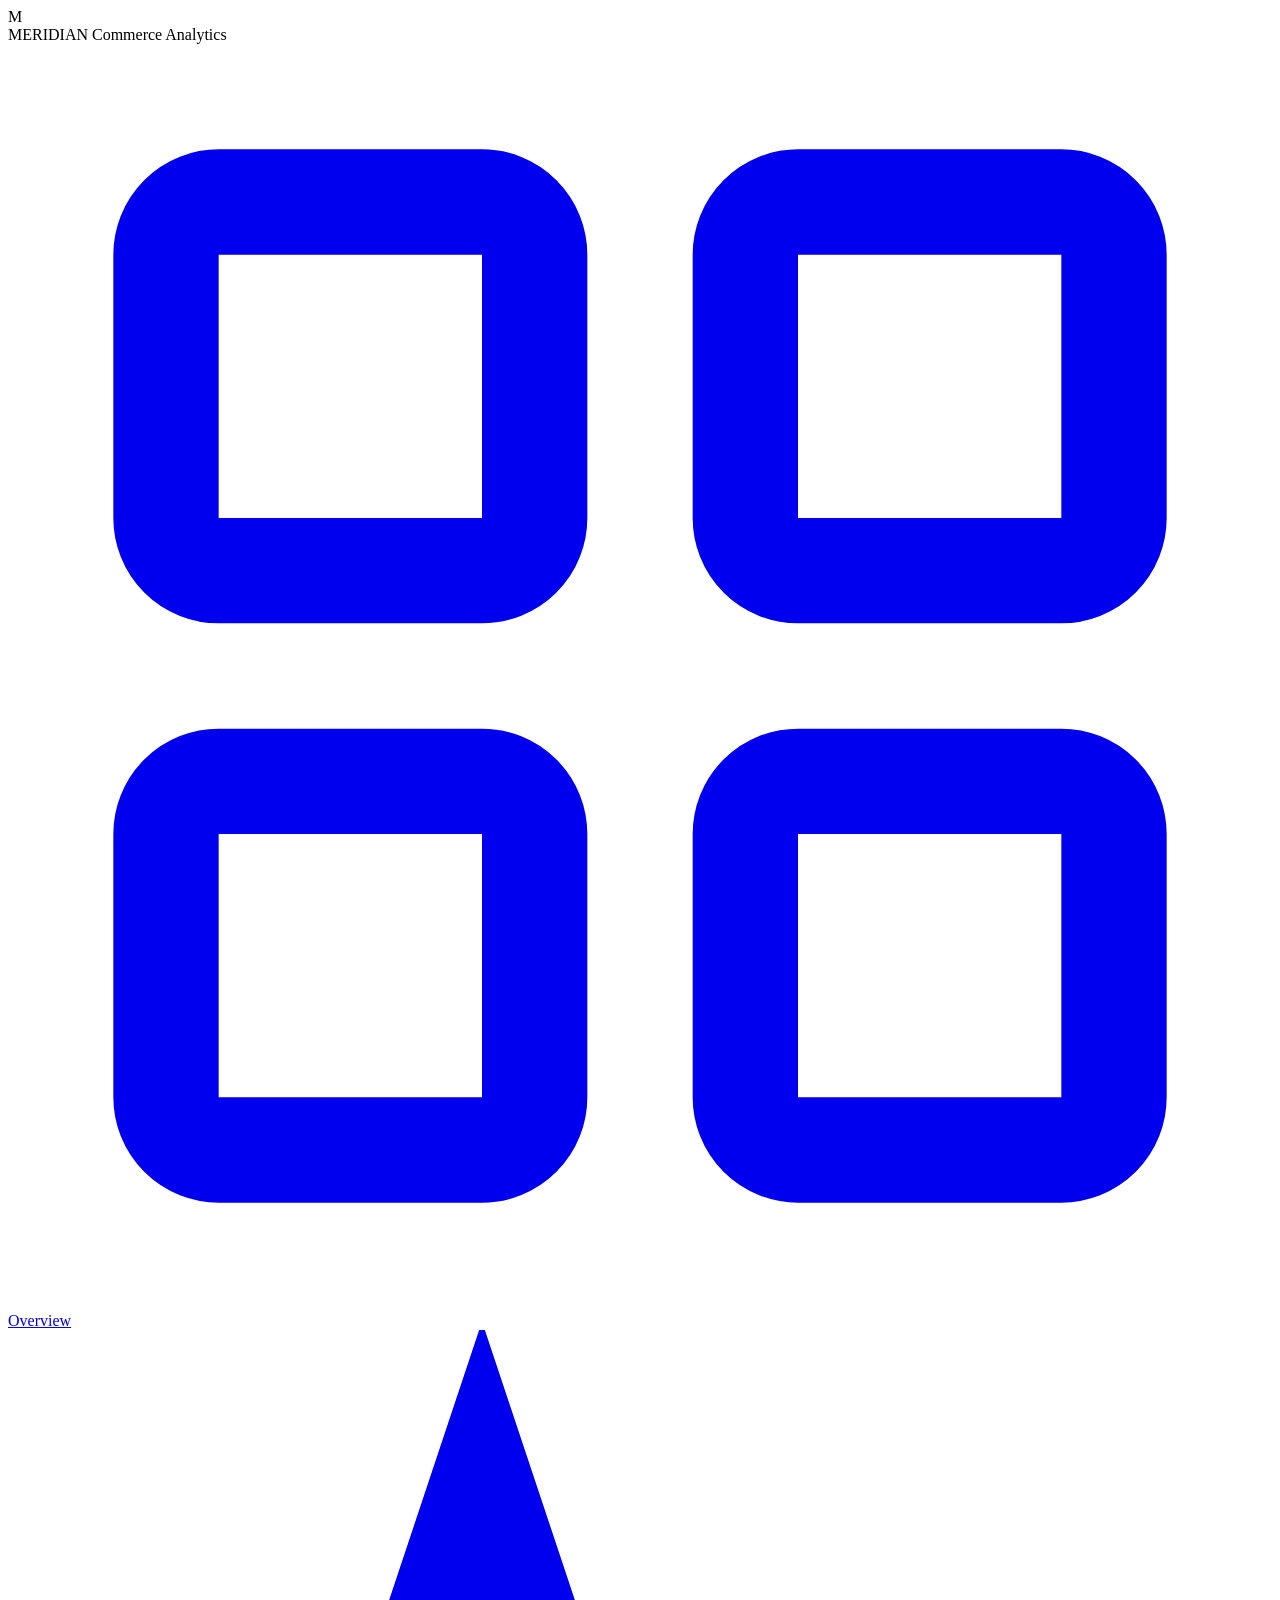
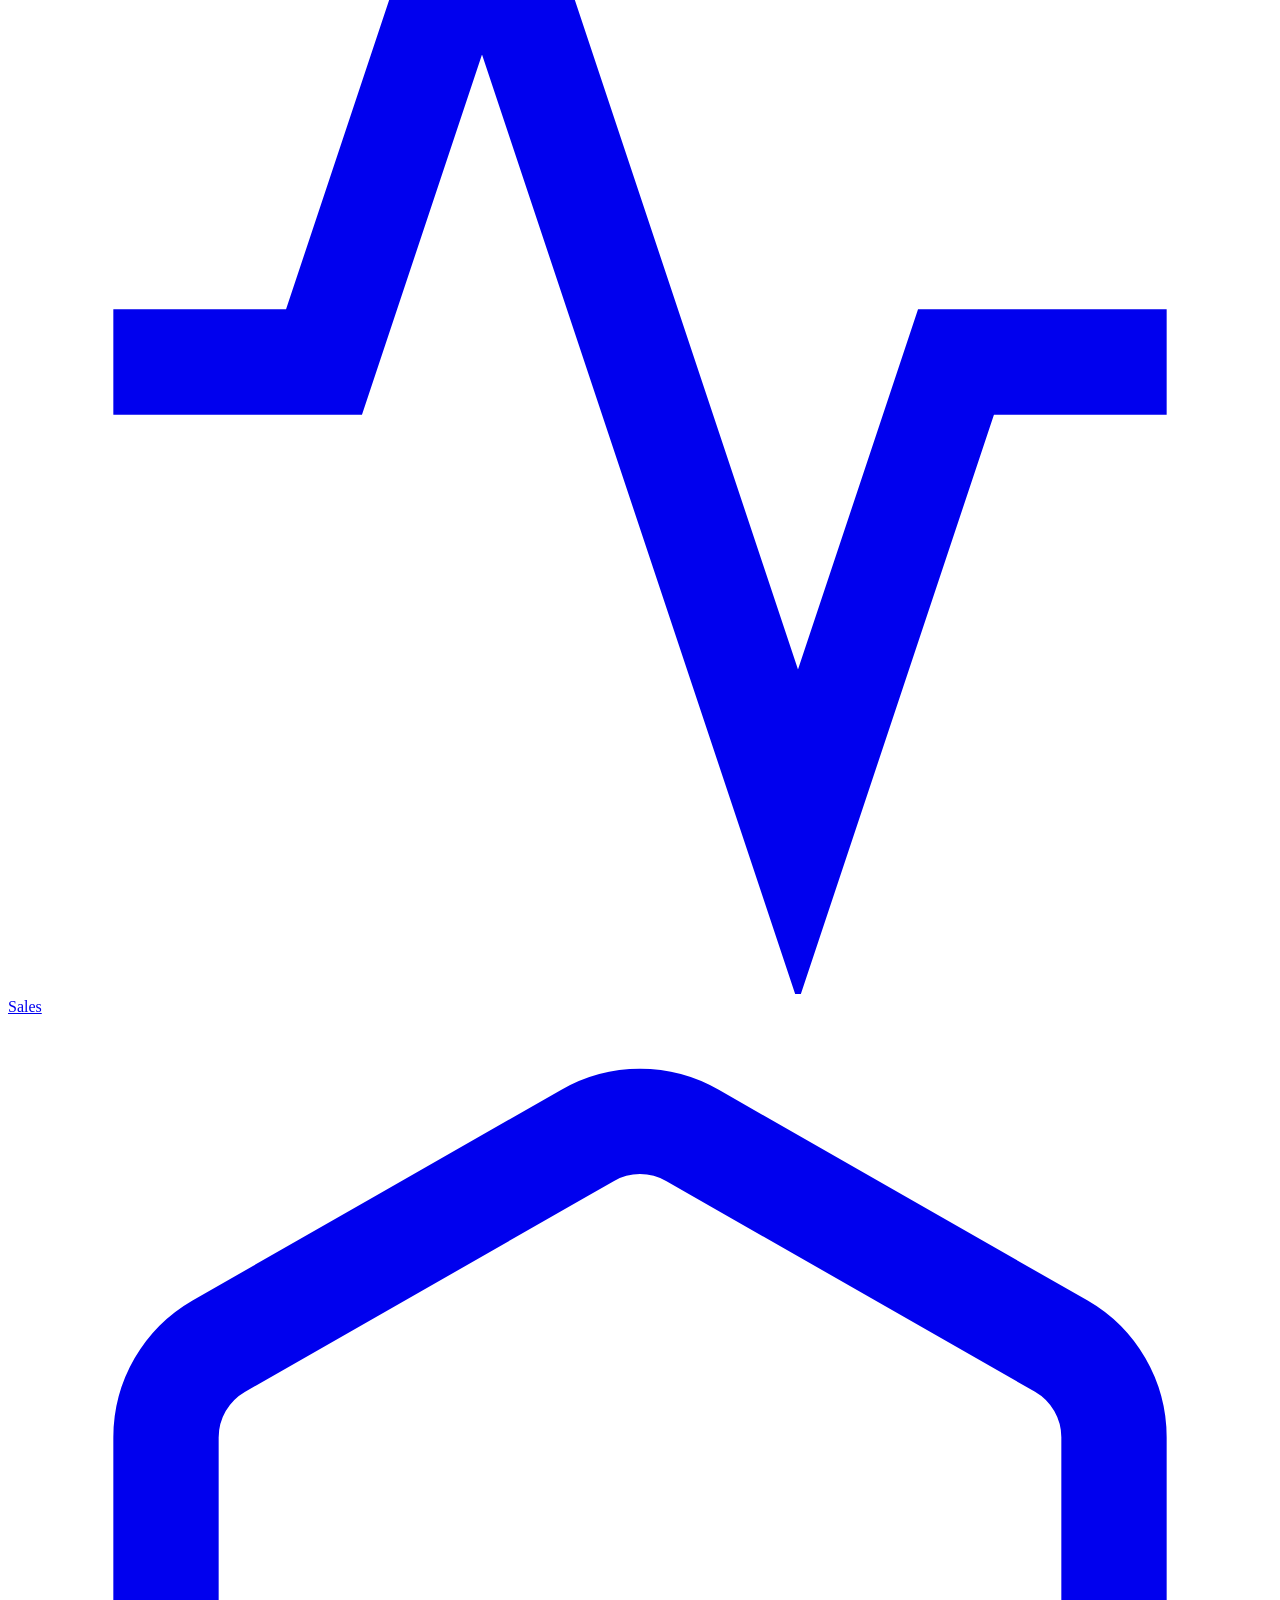
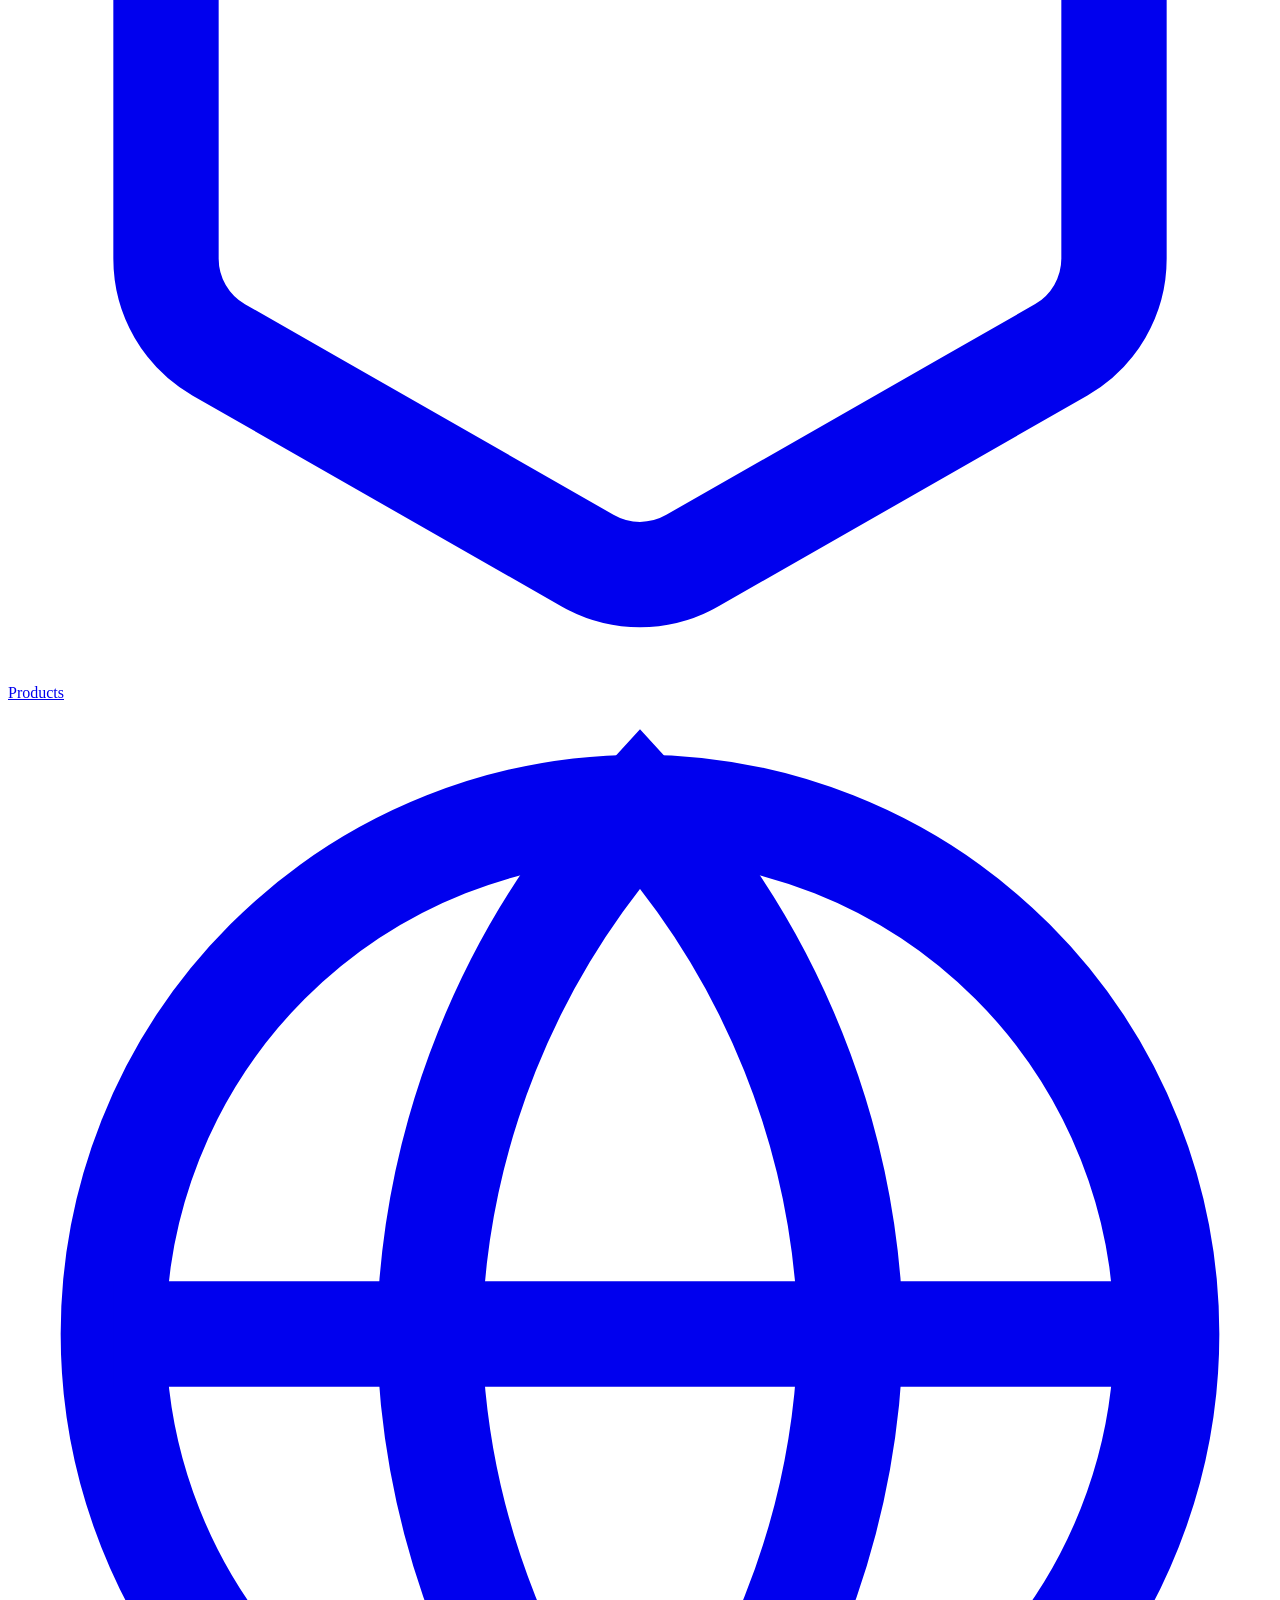
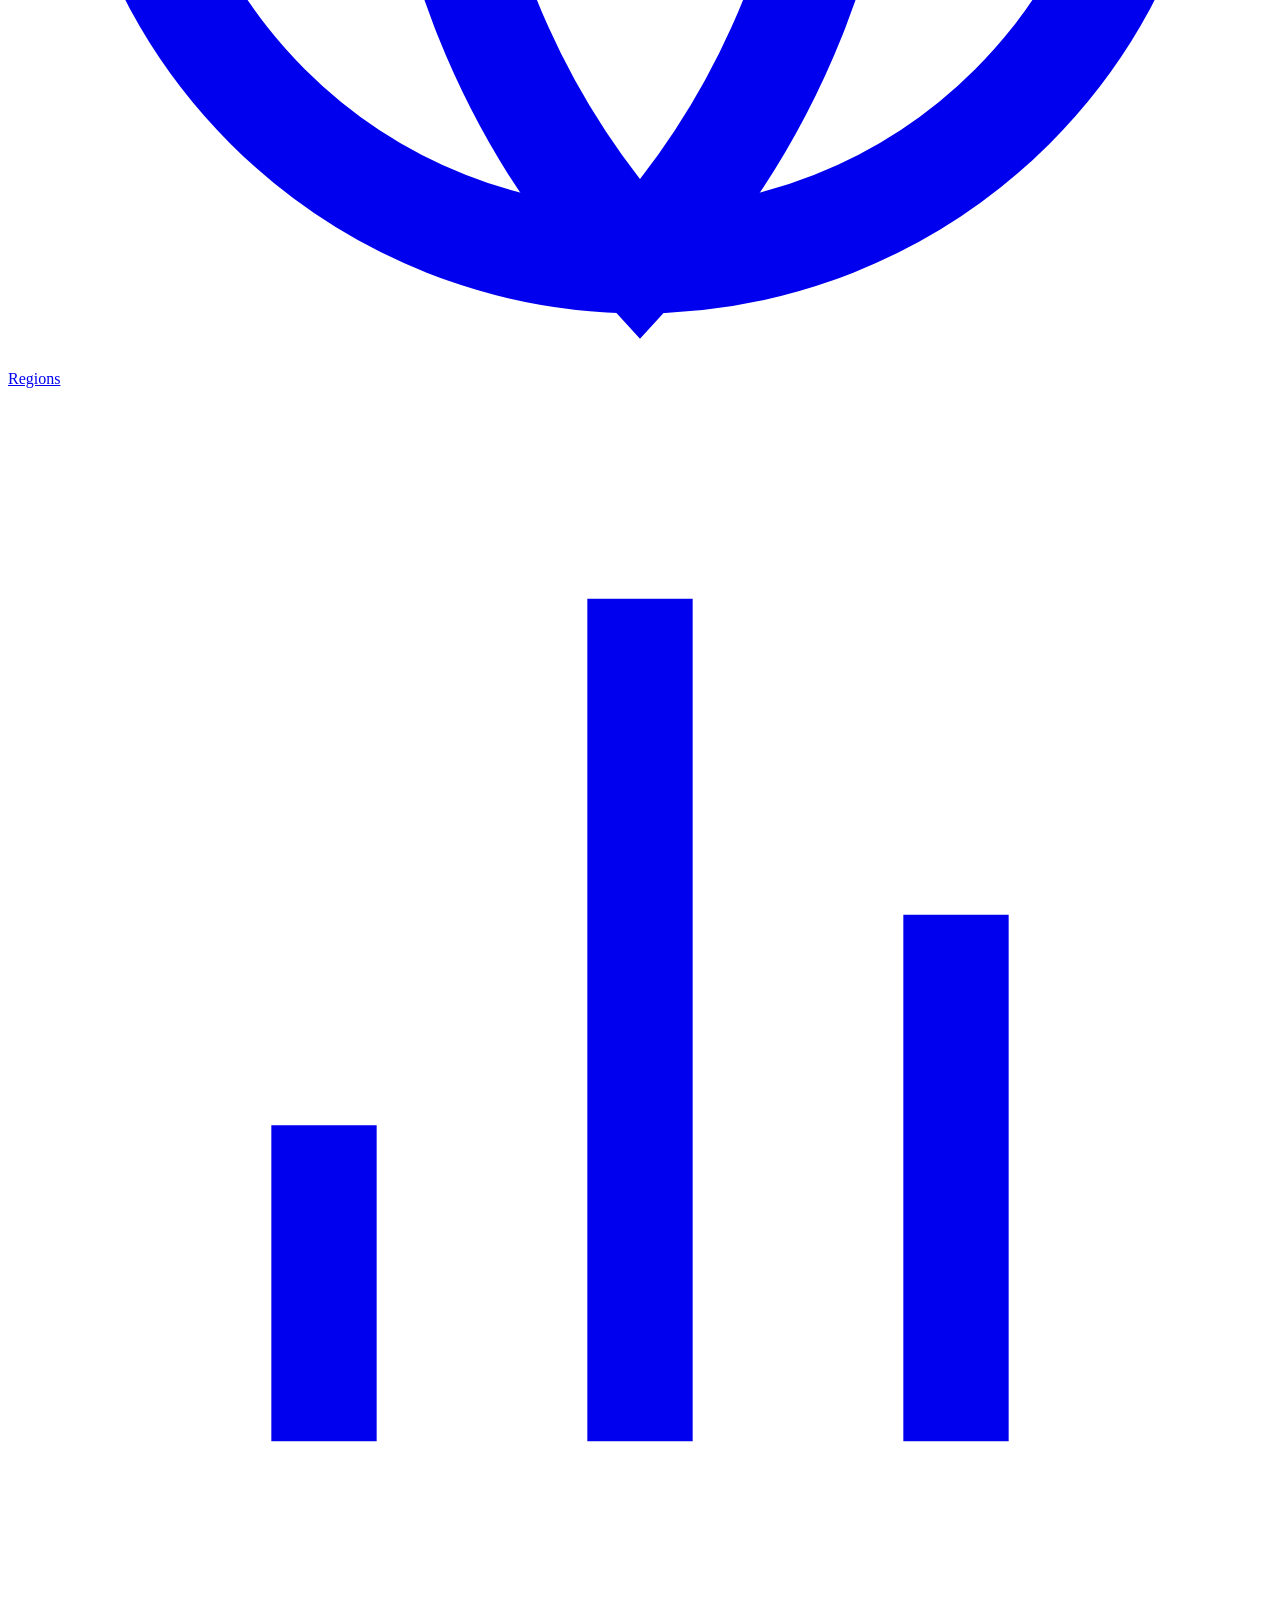
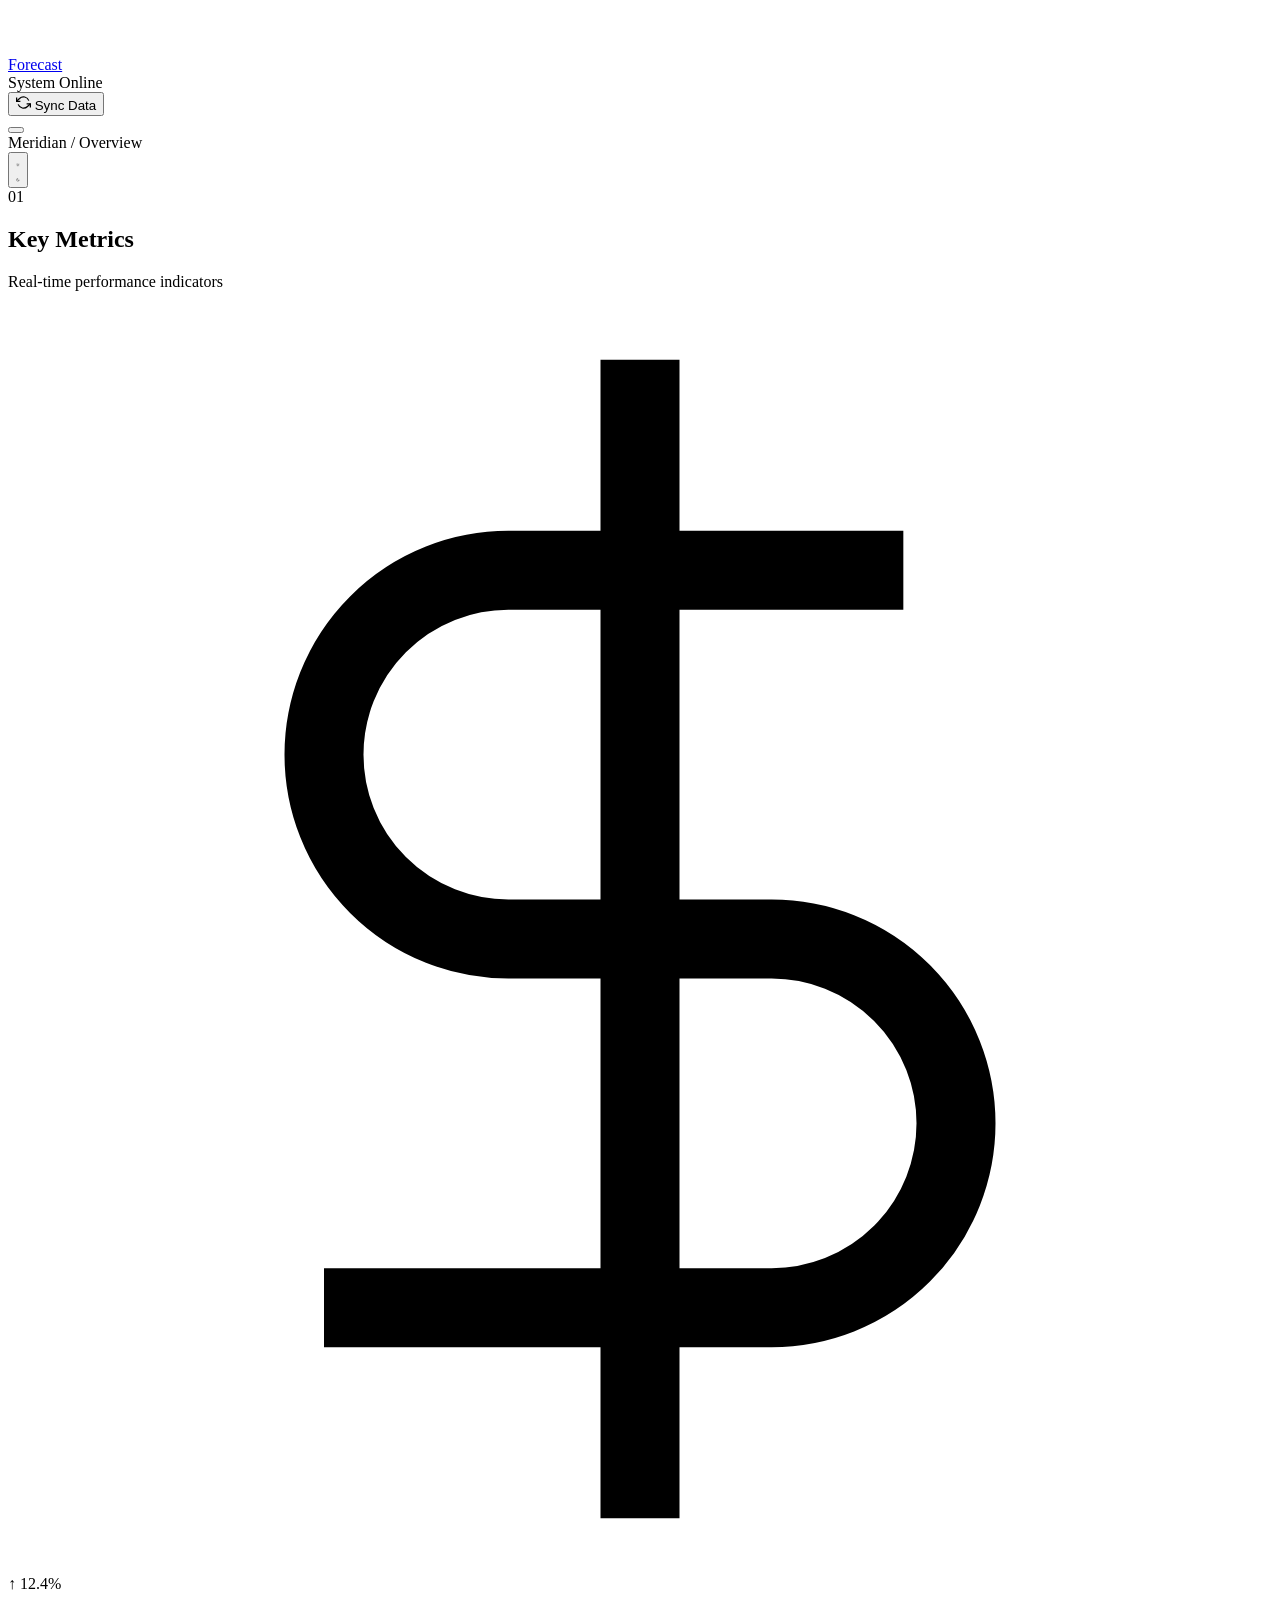
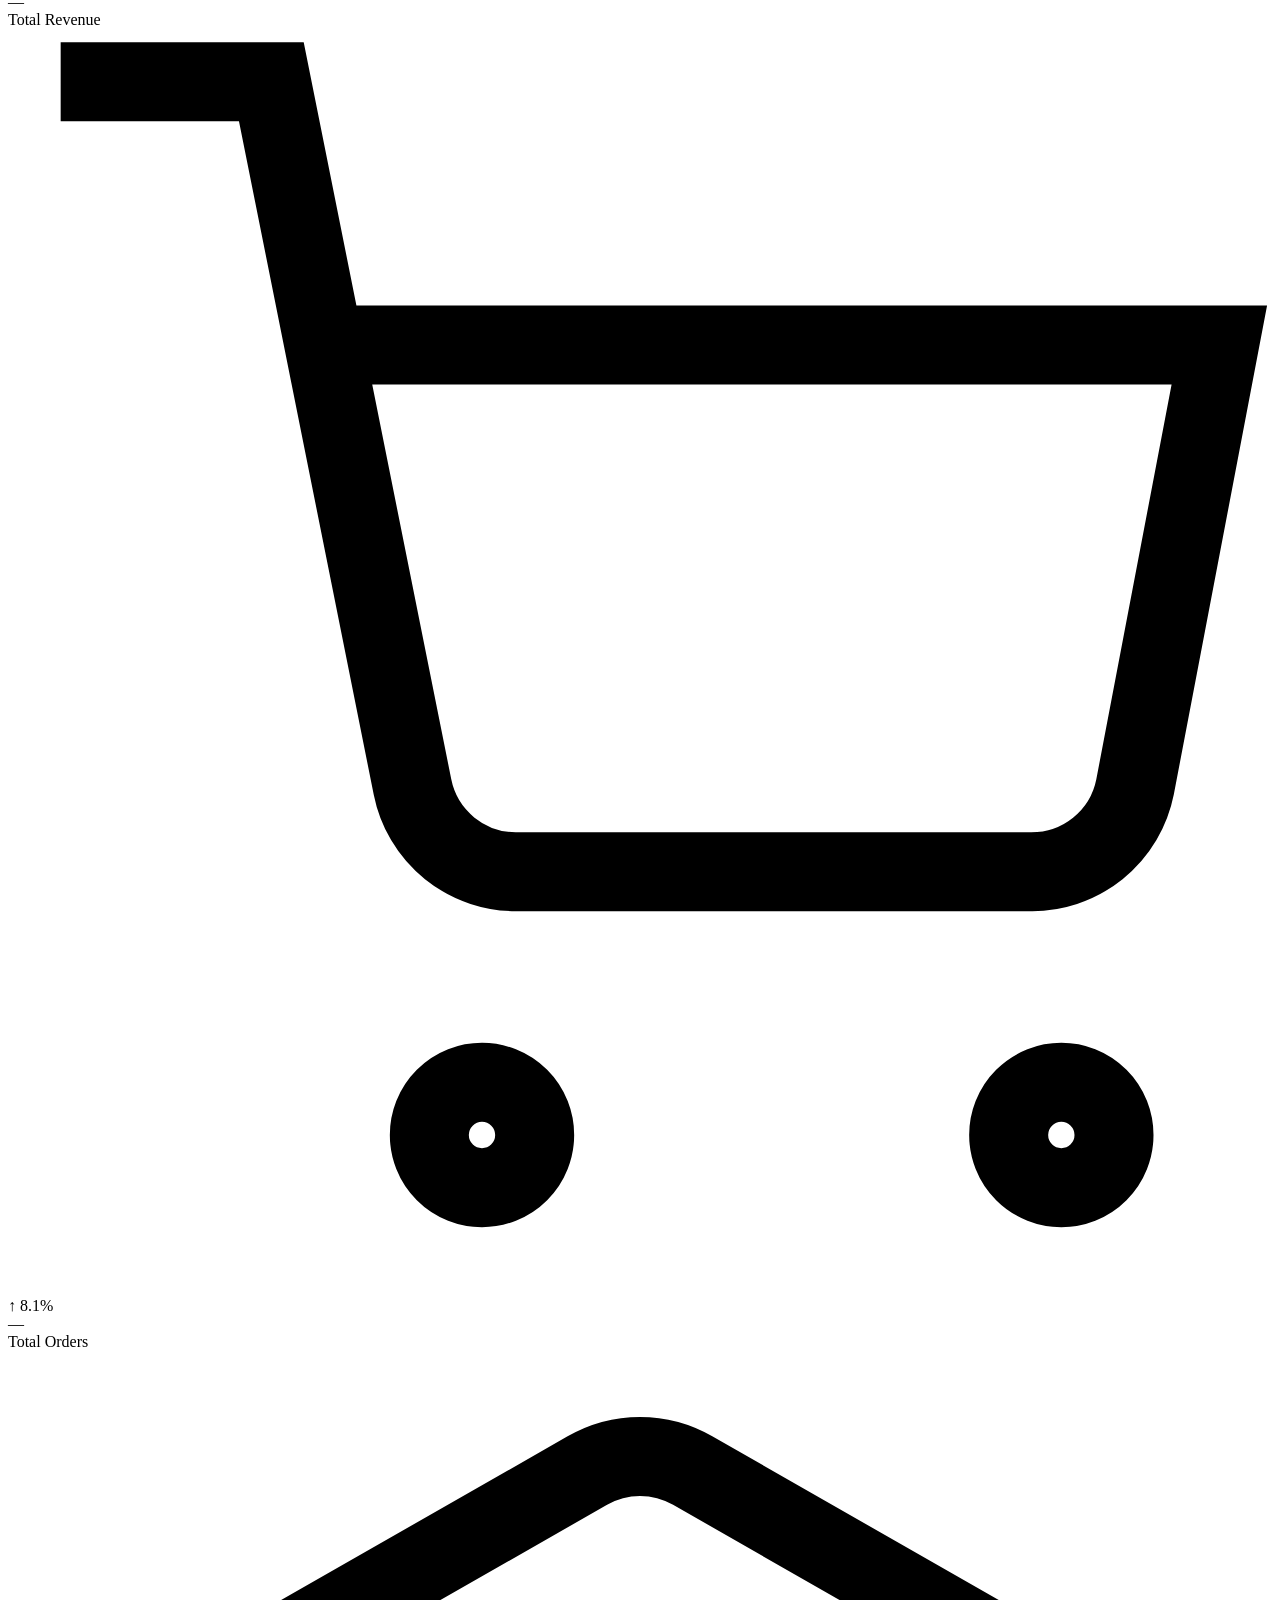
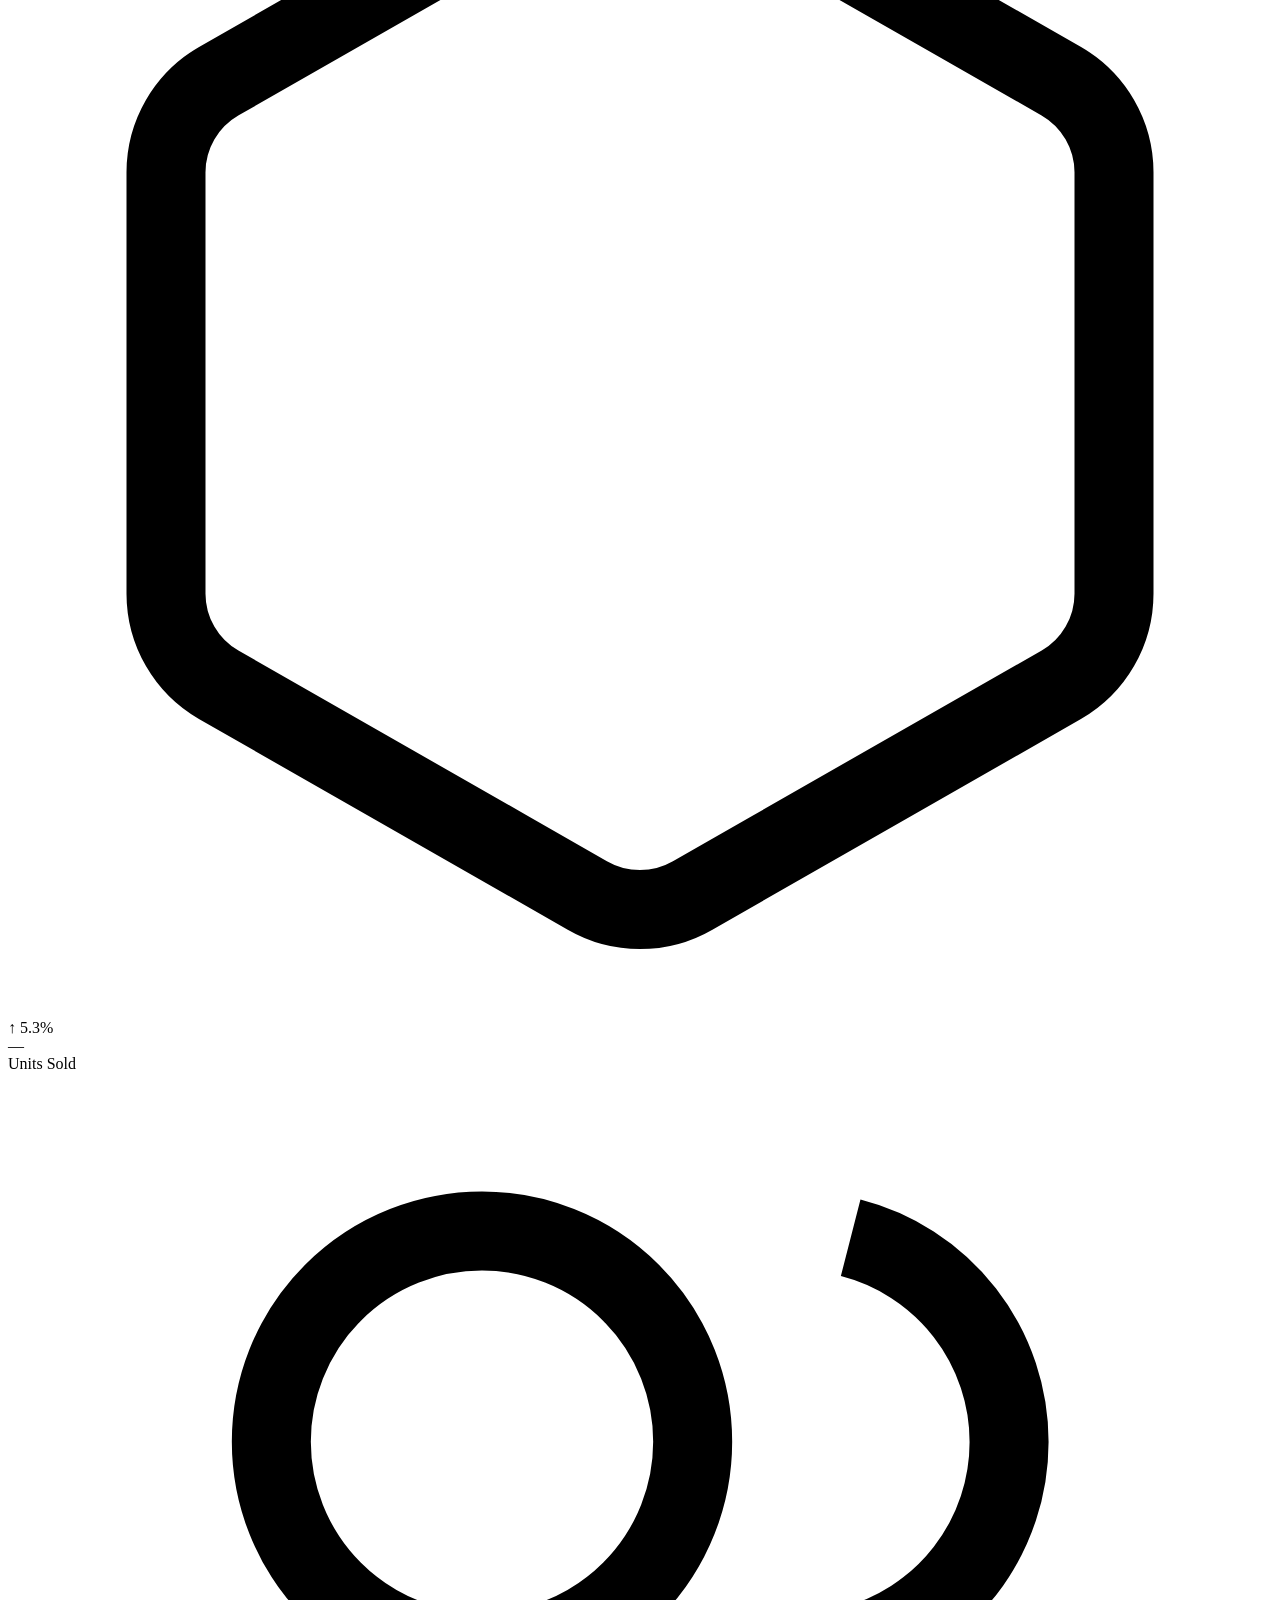
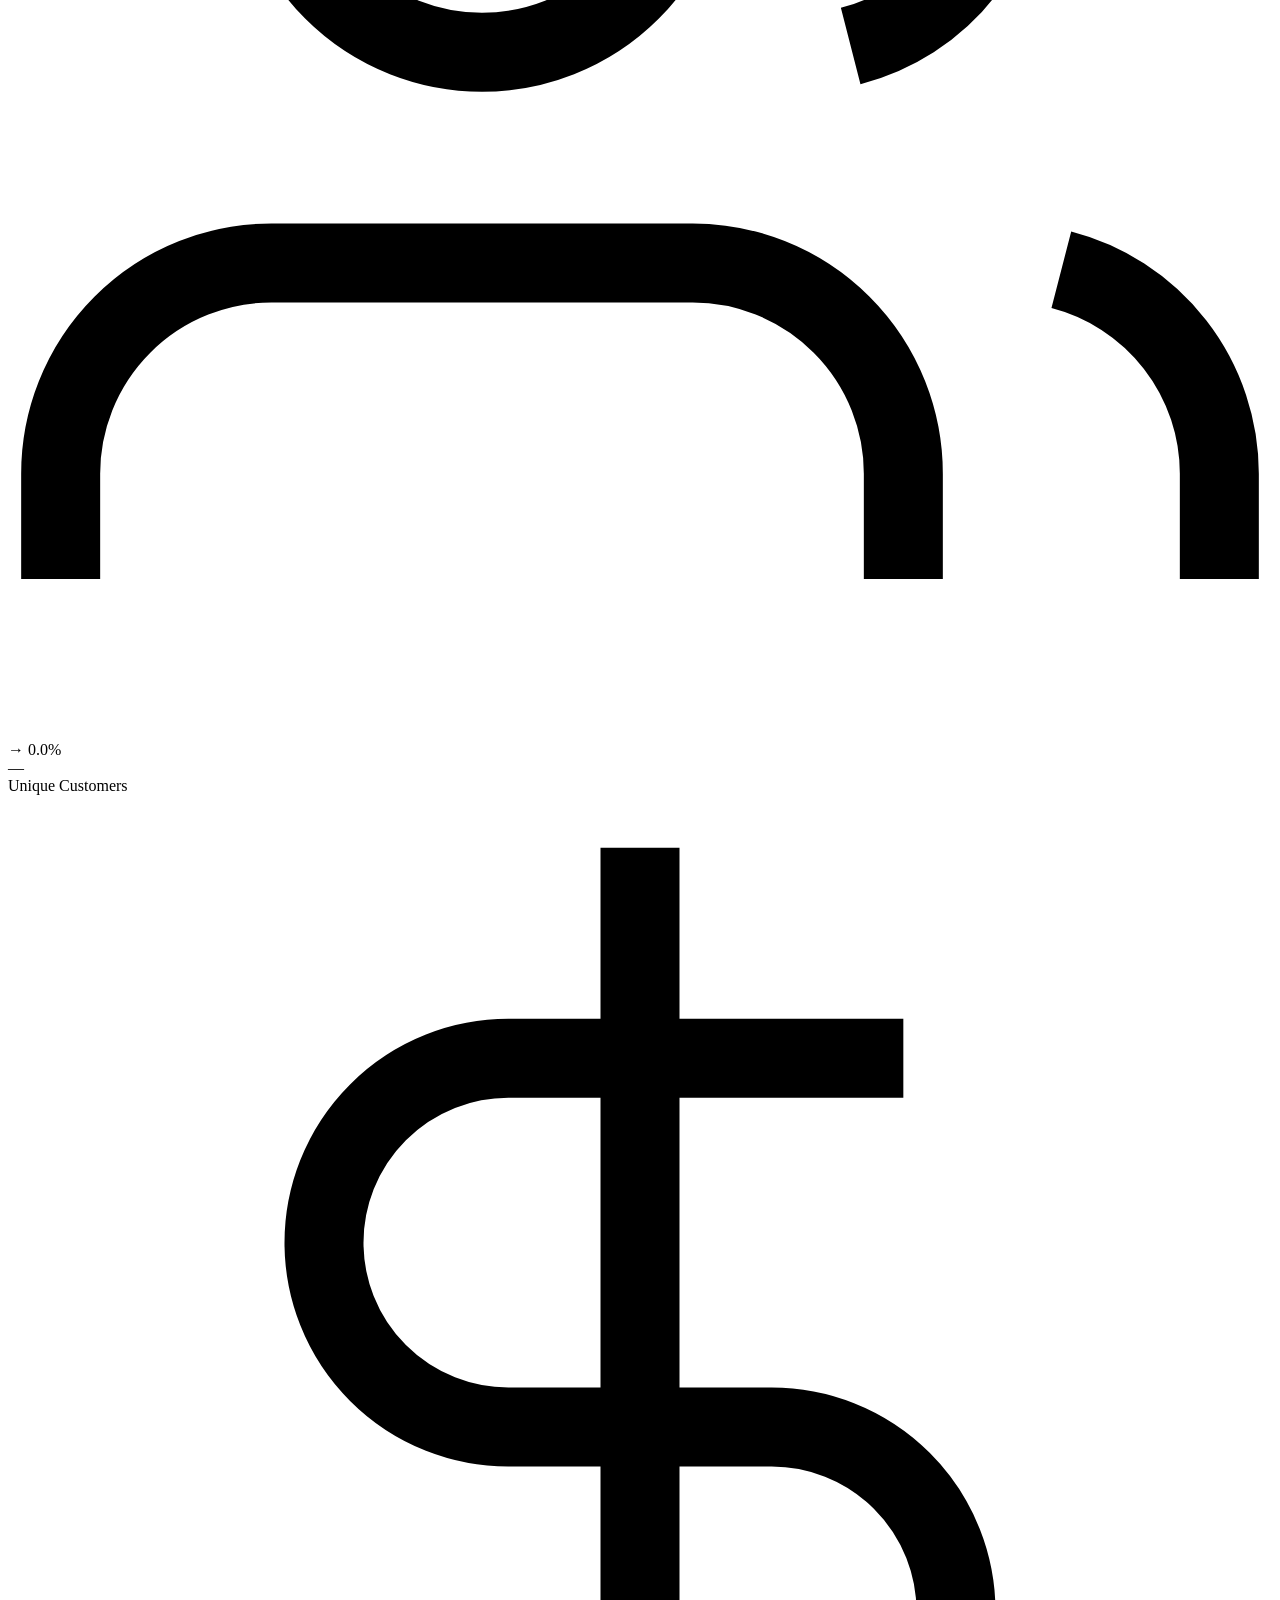
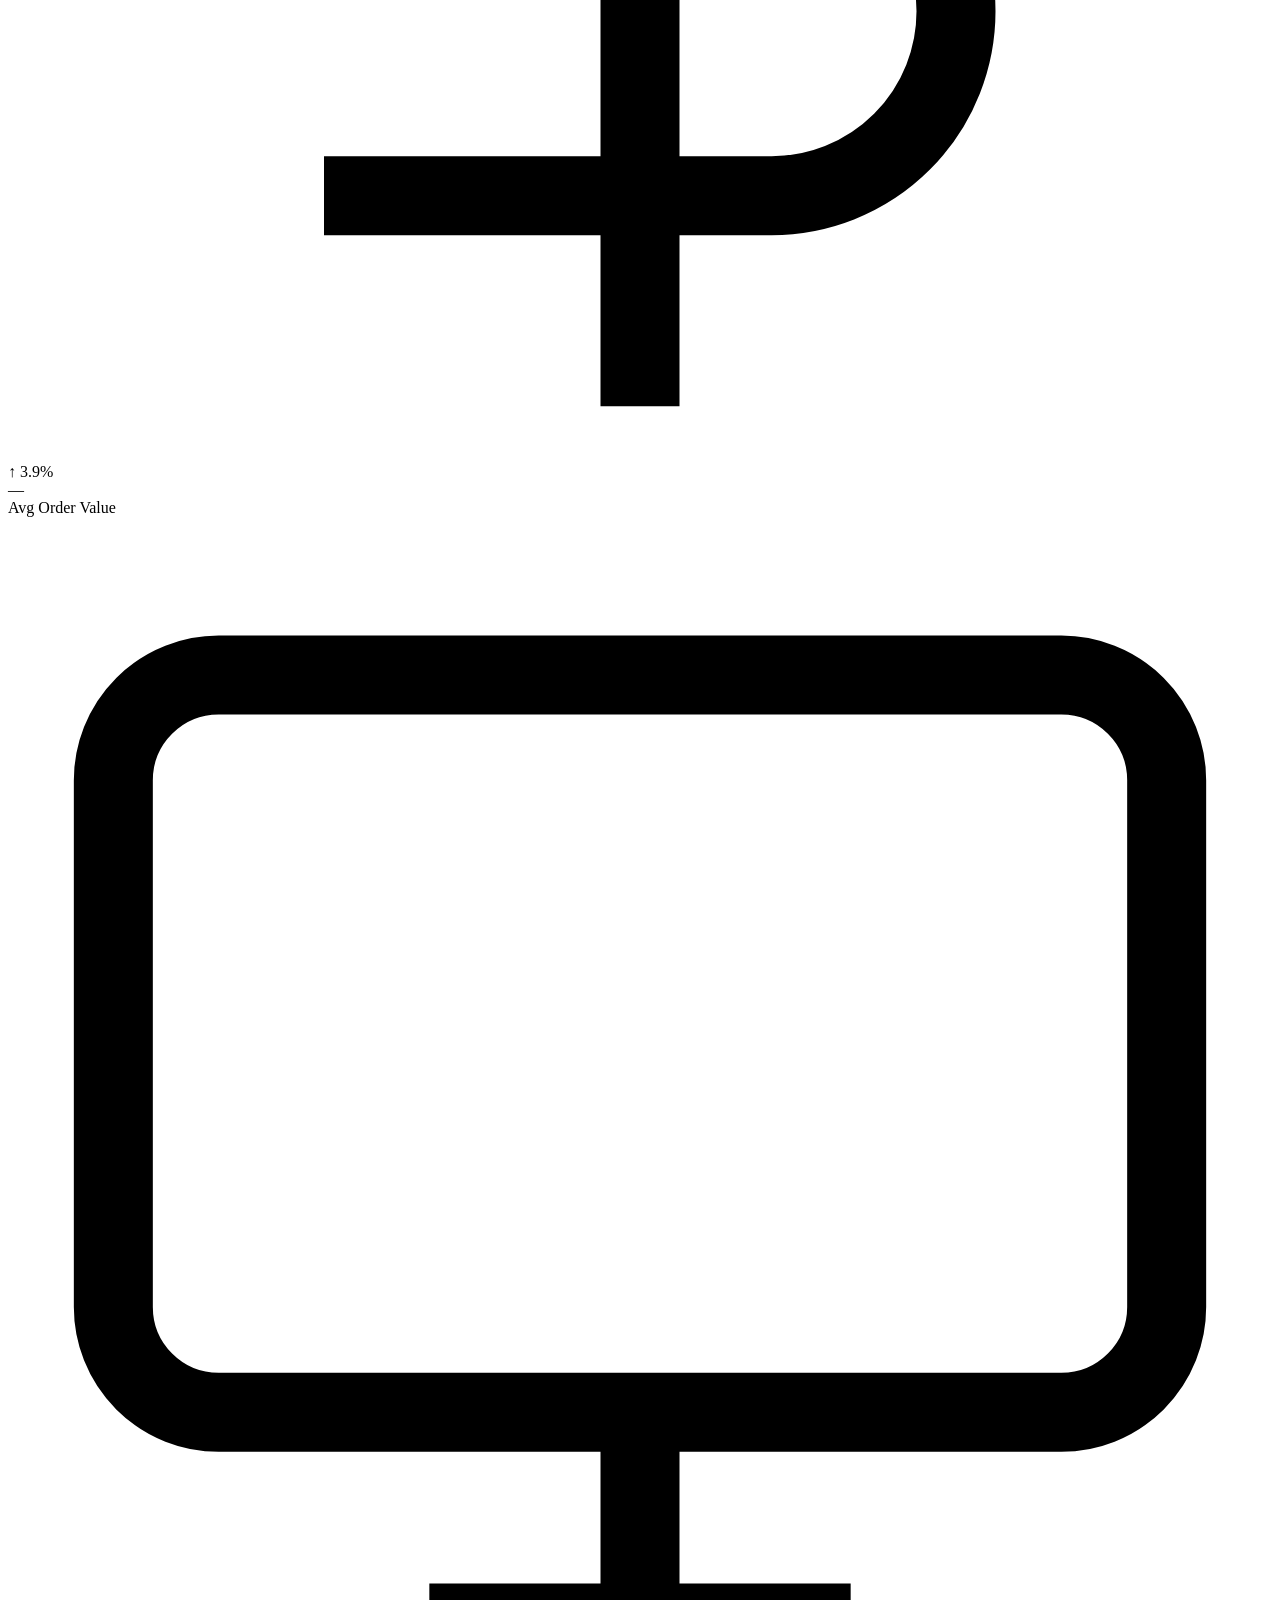
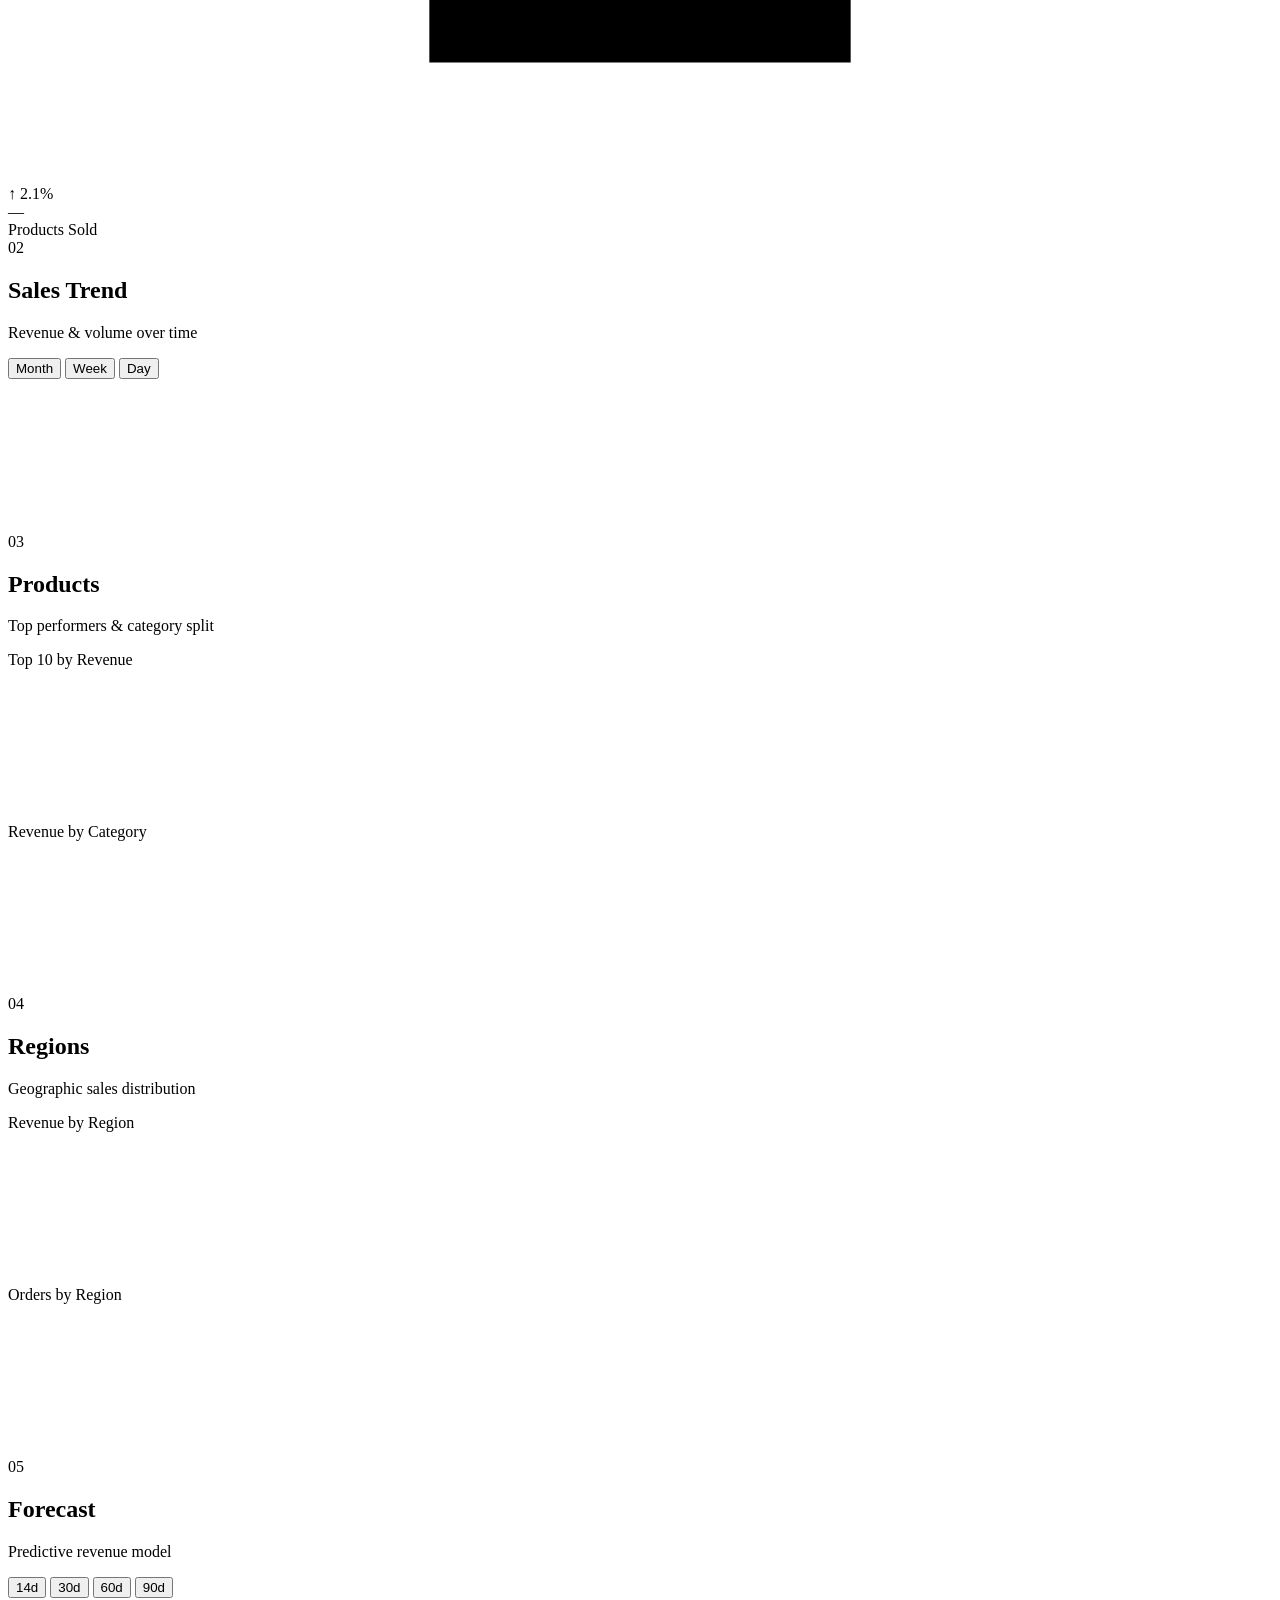
==== commit 611215a7: "feat: add light/dark mode toggle to Meridian analytics dashboard Co-authored-by: zayaanamohammedstu-" ====
--- a/frontend/templates/index.html
+++ b/frontend/templates/index.html
@@ -1,5 +1,5 @@
 <!DOCTYPE html>
-<html lang="en">
+<html lang="en" data-theme="dark">
 <head>
   <meta charset="UTF-8" />
   <meta name="viewport" content="width=device-width, initial-scale=1.0" />
@@ -87,6 +87,22 @@
           </div>
         </div>
         <div id="etlBanner" class="etl-banner hidden"></div>
+        <div class="topbar-right">
+          <button class="theme-toggle" id="themeToggle" aria-label="Toggle light/dark mode">
+            <!-- Sun icon: shown in dark mode (click → light) -->
+            <svg class="icon-sun" viewBox="0 0 24 24" fill="none" stroke="currentColor" stroke-width="2">
+              <circle cx="12" cy="12" r="5"/>
+              <line x1="12" y1="1" x2="12" y2="3"/><line x1="12" y1="21" x2="12" y2="23"/>
+              <line x1="4.22" y1="4.22" x2="5.64" y2="5.64"/><line x1="18.36" y1="18.36" x2="19.78" y2="19.78"/>
+              <line x1="1" y1="12" x2="3" y2="12"/><line x1="21" y1="12" x2="23" y2="12"/>
+              <line x1="4.22" y1="19.78" x2="5.64" y2="18.36"/><line x1="18.36" y1="5.64" x2="19.78" y2="4.22"/>
+            </svg>
+            <!-- Moon icon: shown in light mode (click → dark) -->
+            <svg class="icon-moon" viewBox="0 0 24 24" fill="none" stroke="currentColor" stroke-width="2">
+              <path d="M21 12.79A9 9 0 1 1 11.21 3 7 7 0 0 0 21 12.79z"/>
+            </svg>
+          </button>
+        </div>
       </header>
 
       <main class="content" id="mainContent">
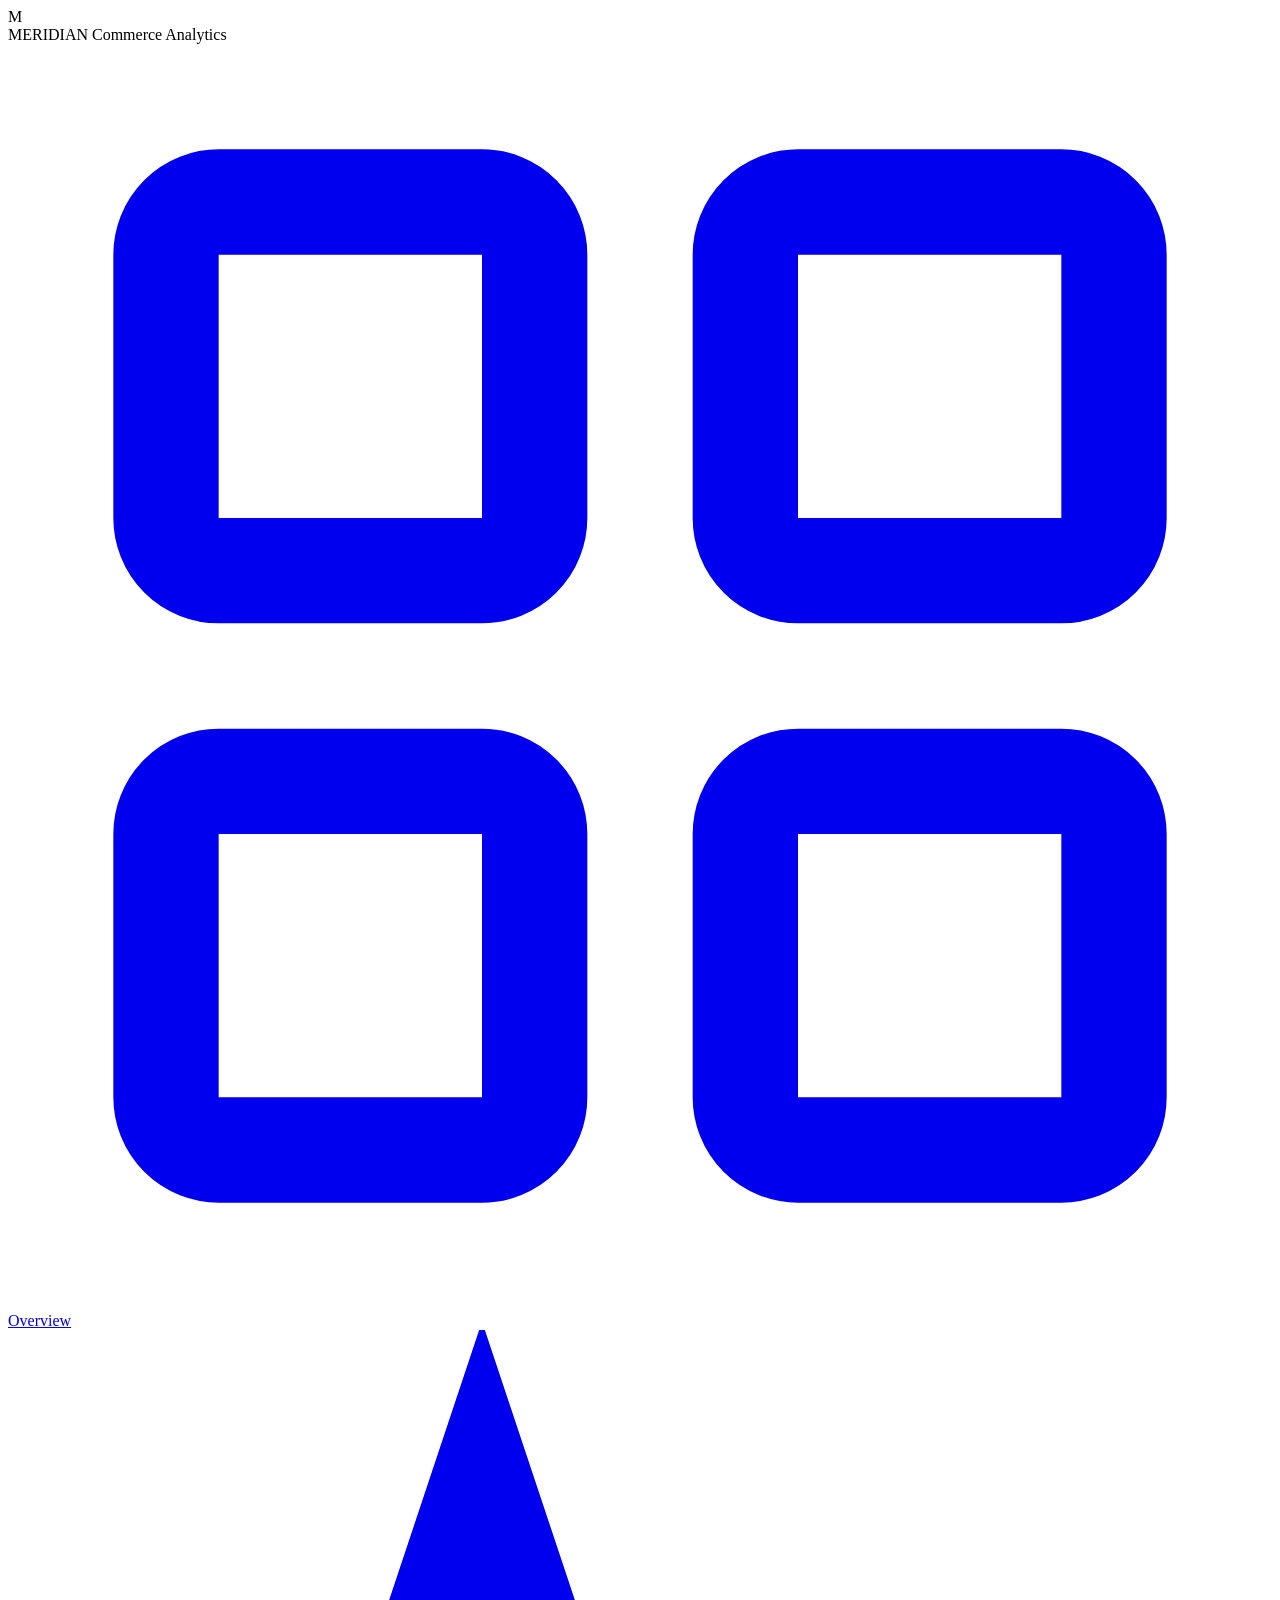
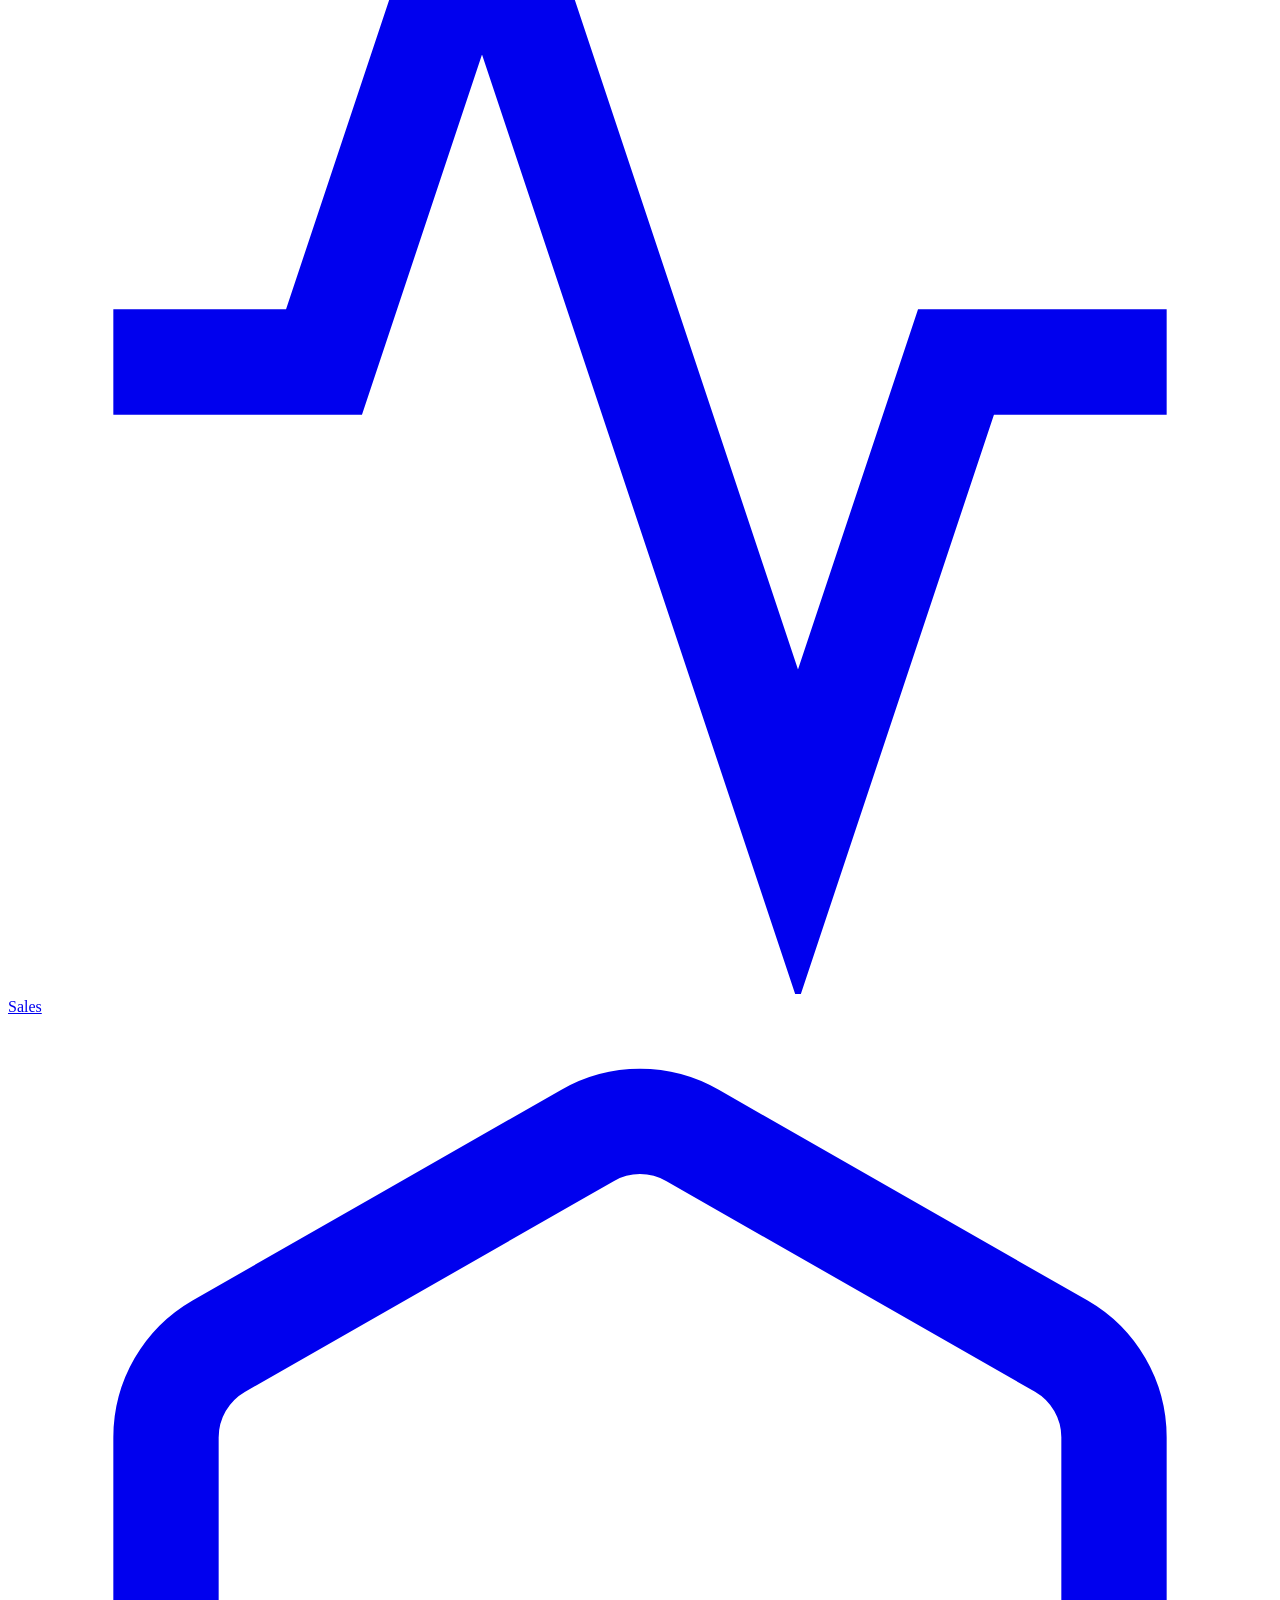
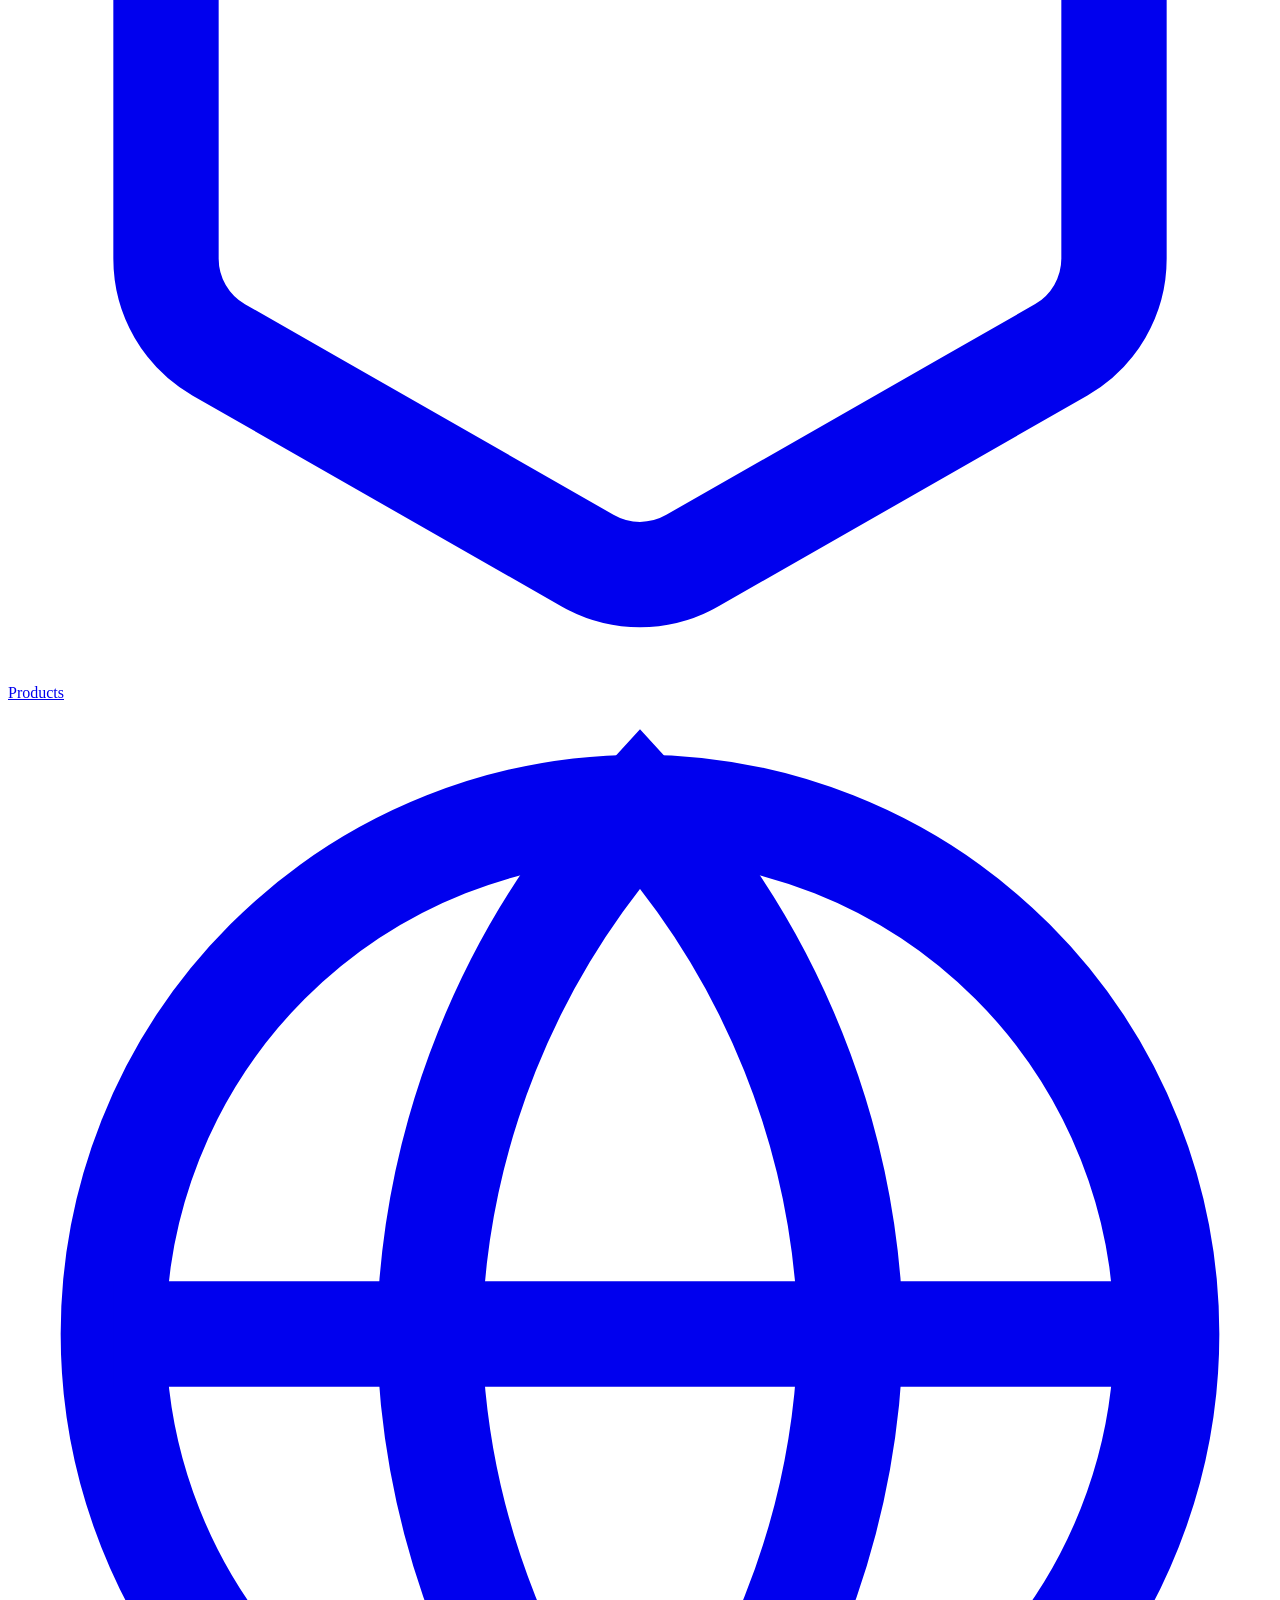
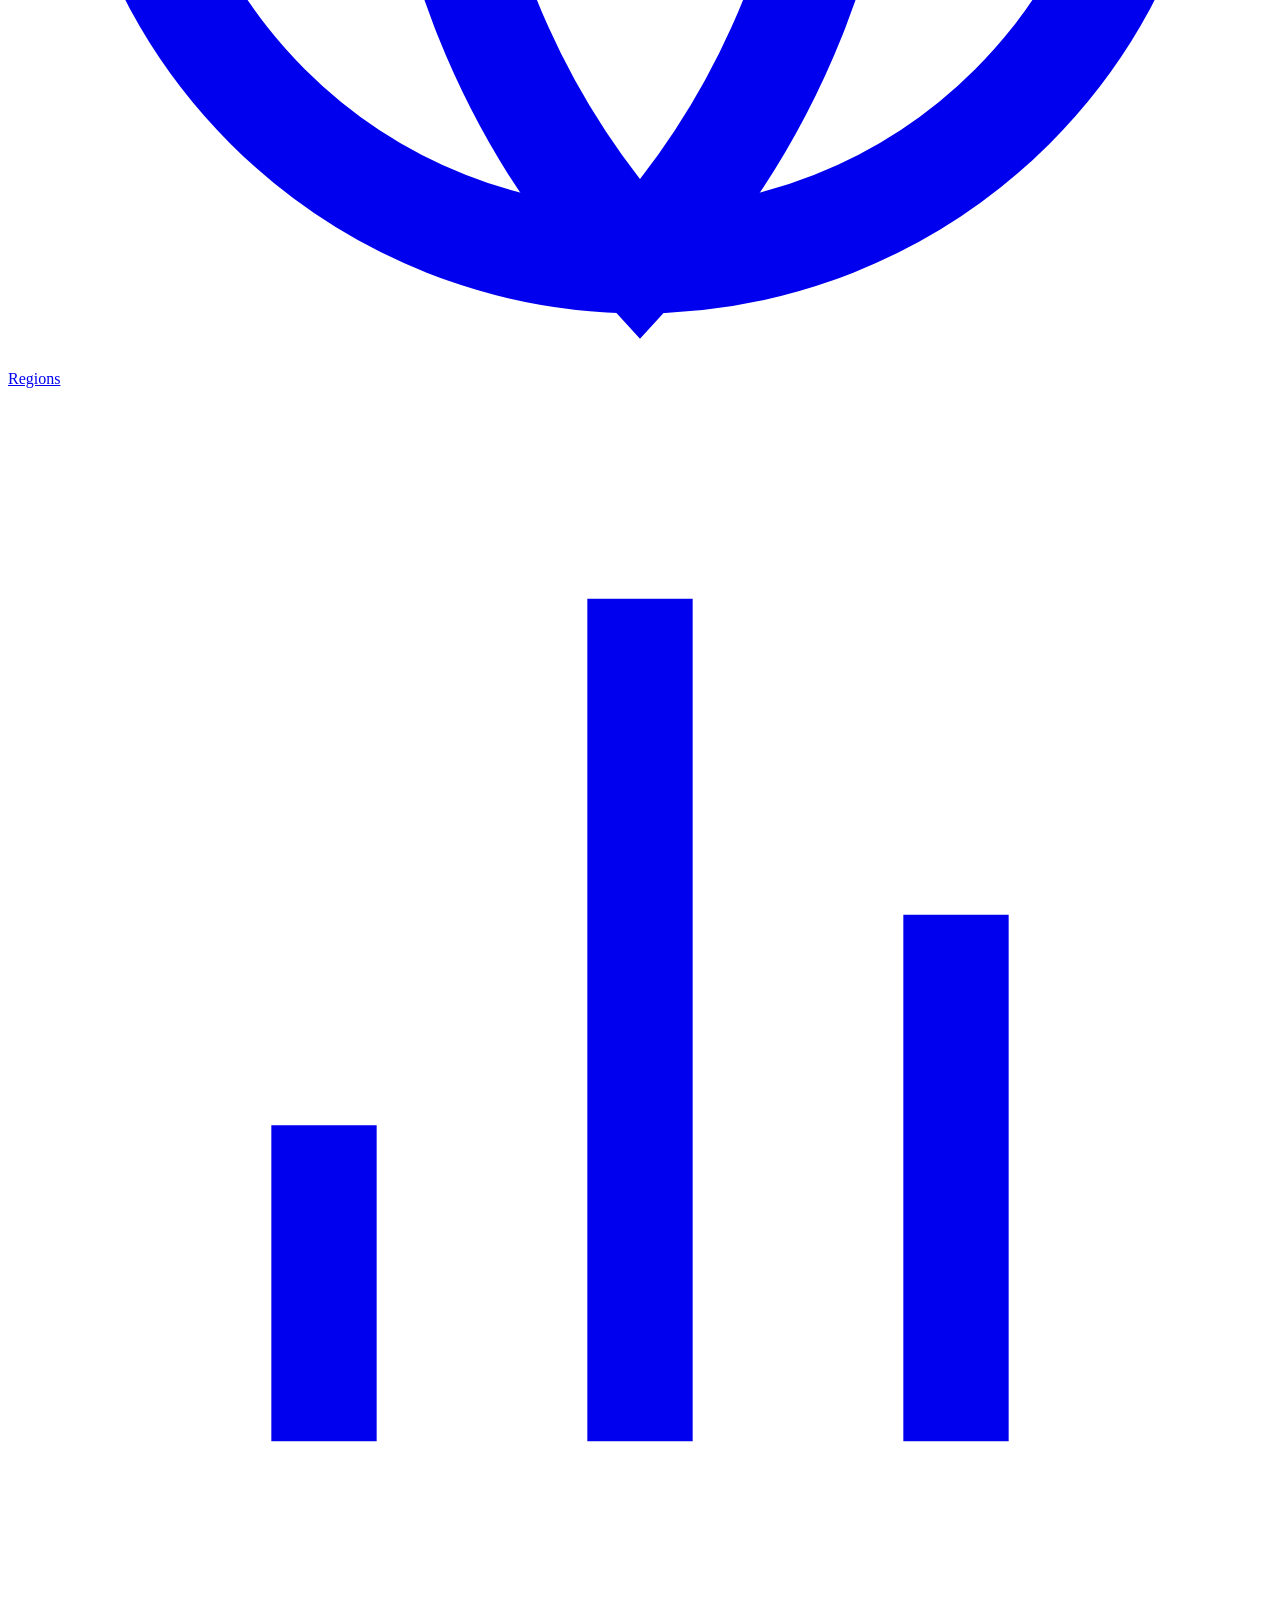
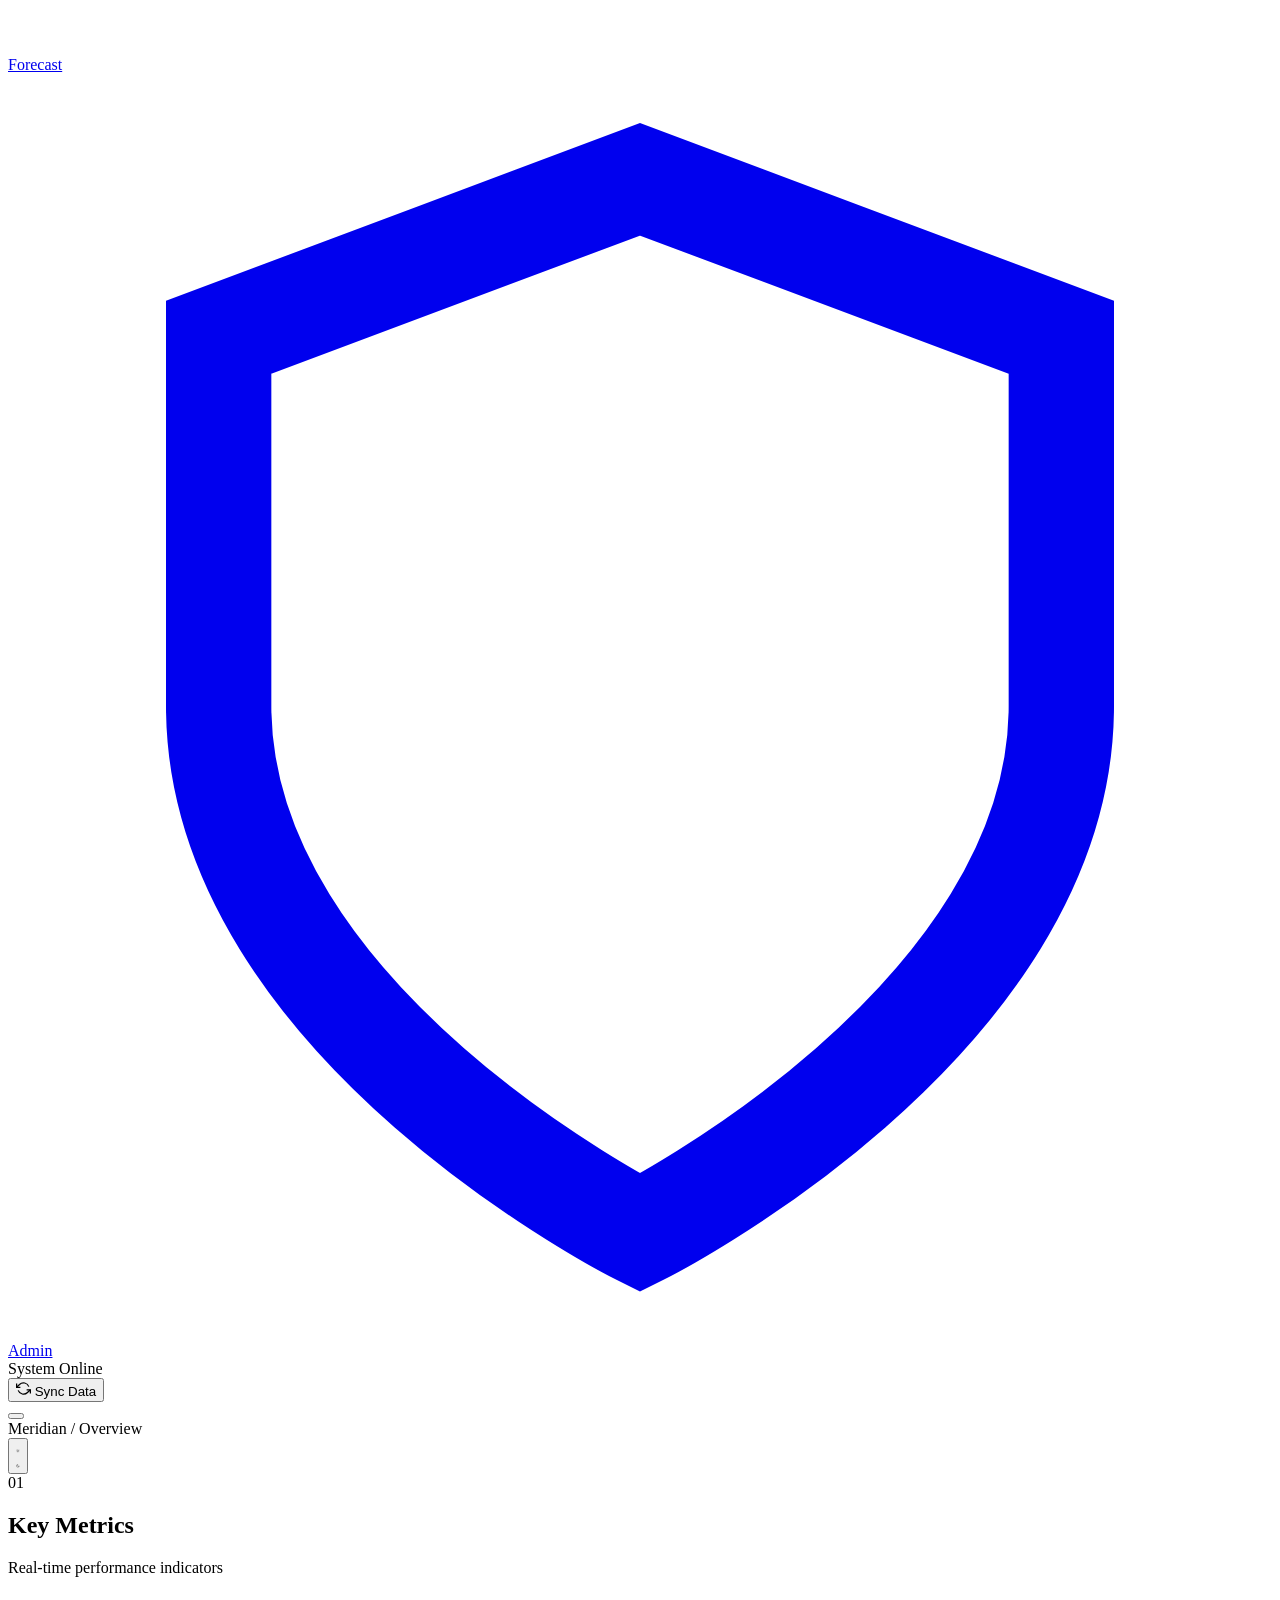
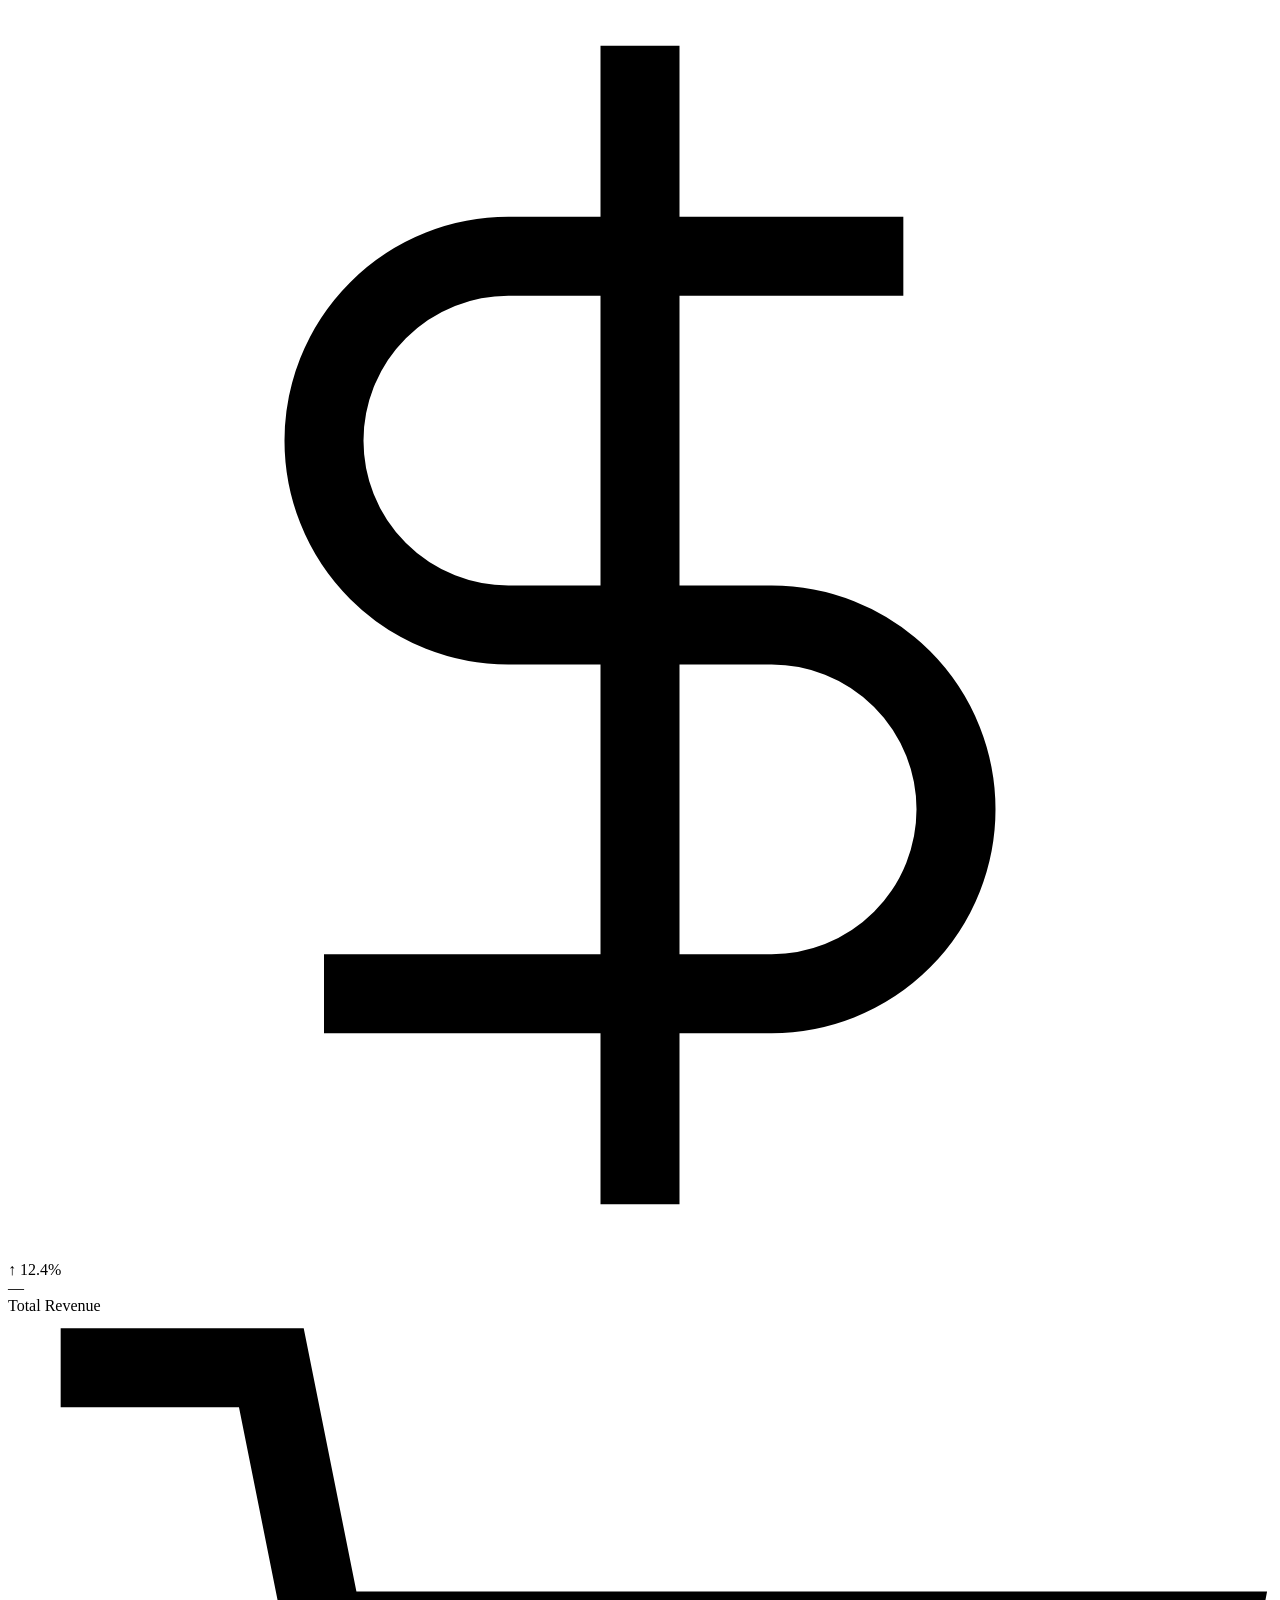
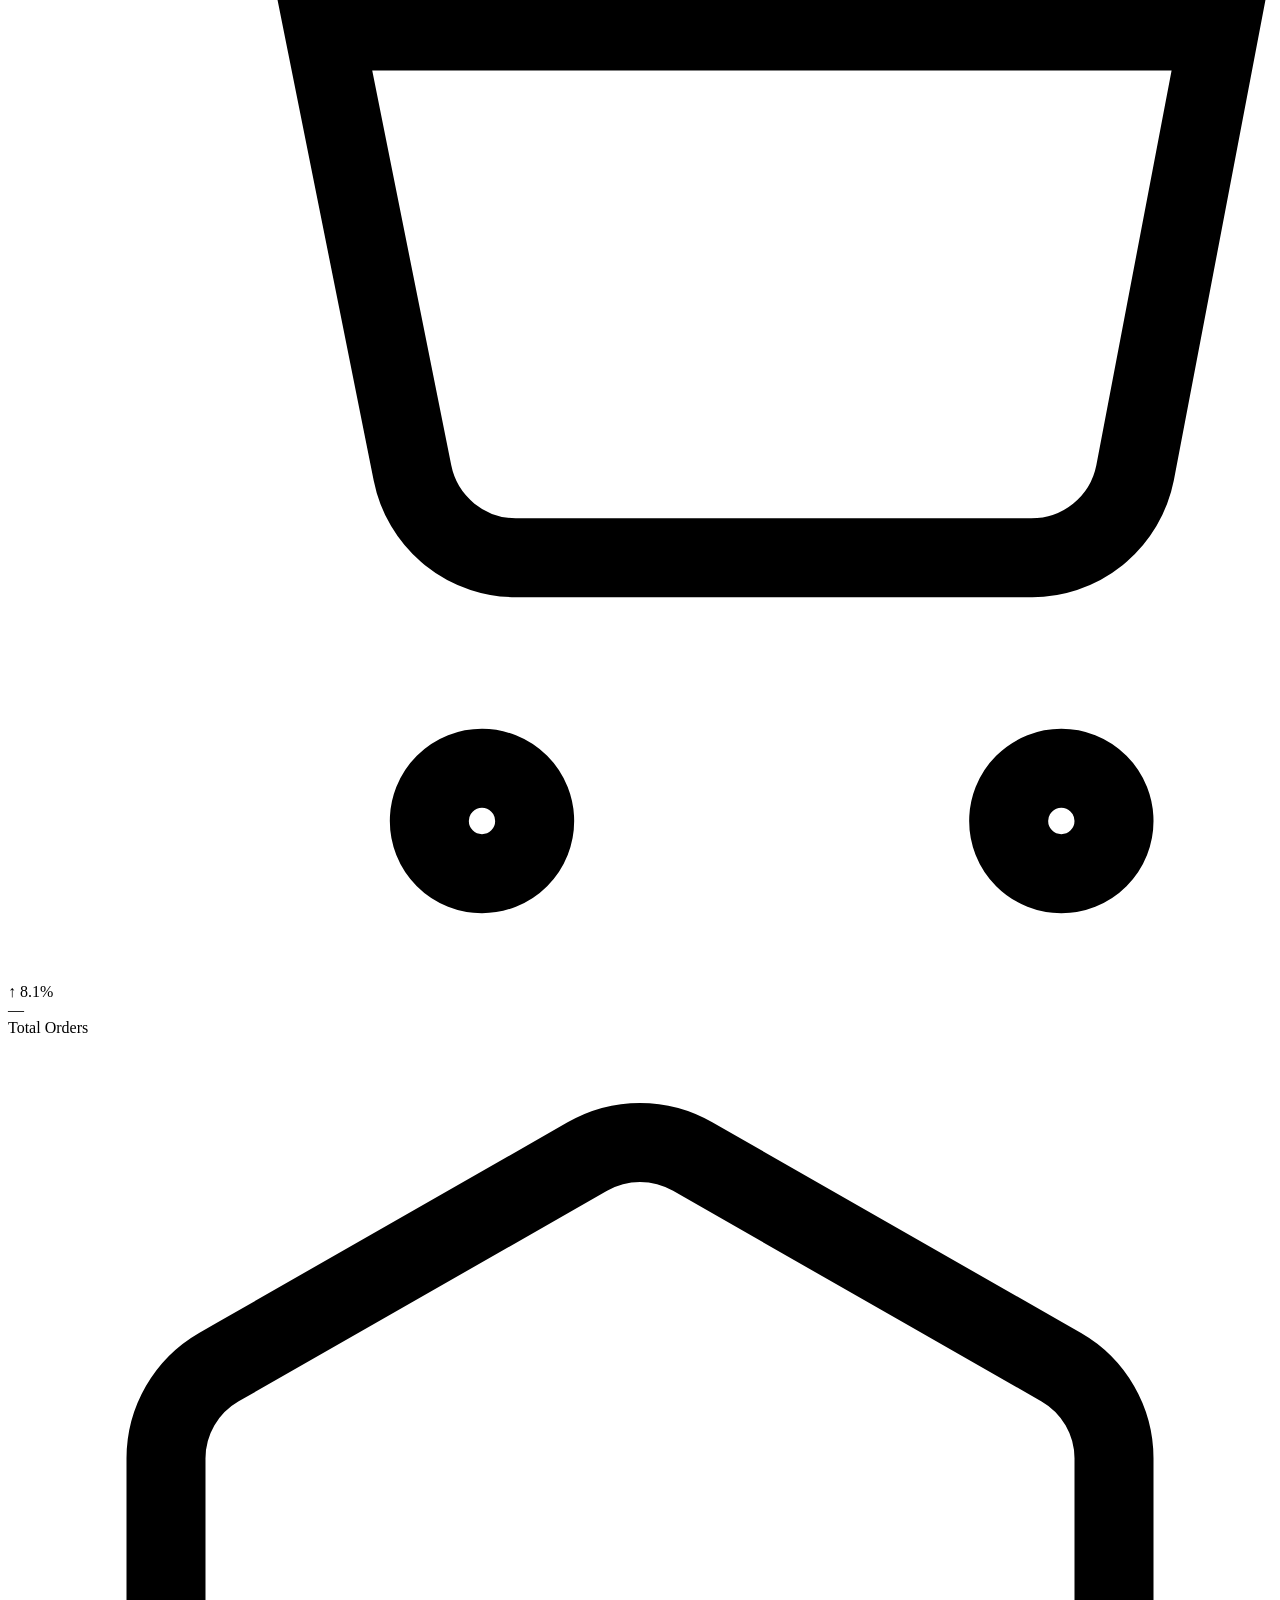
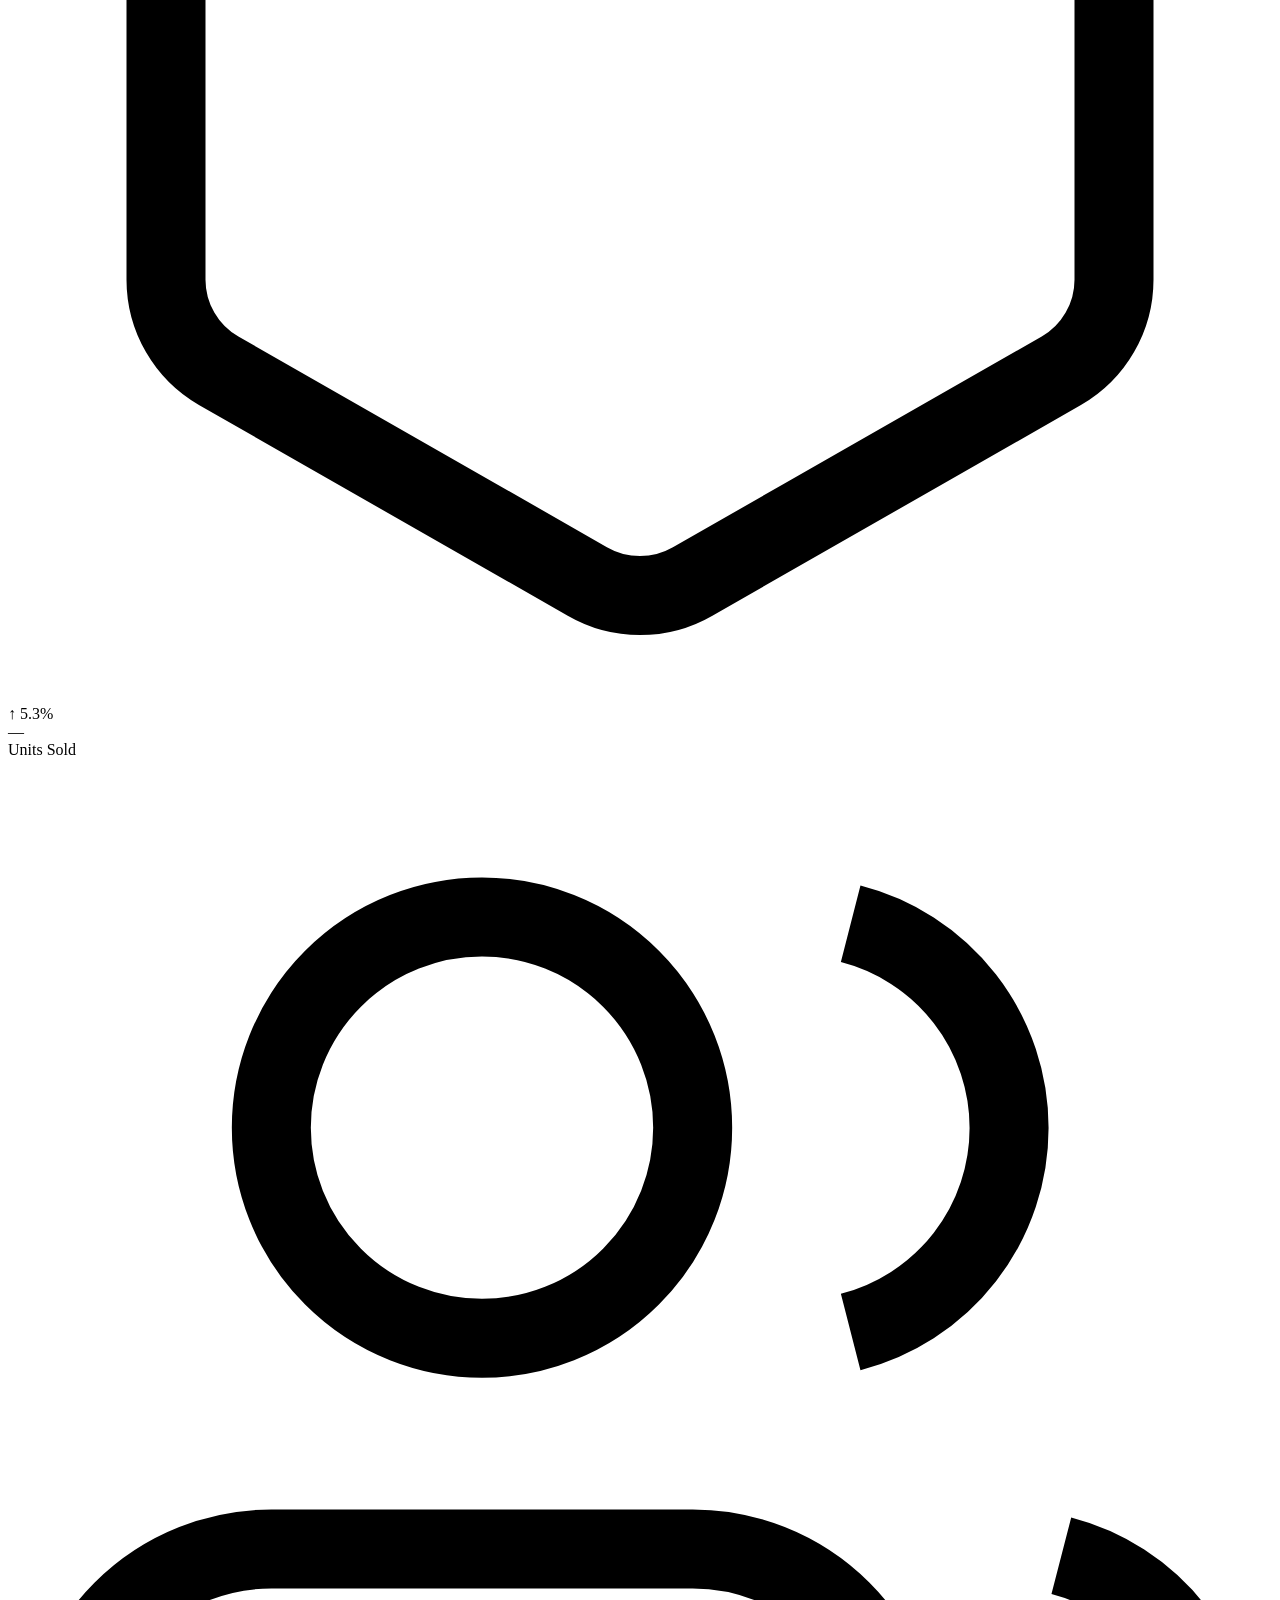
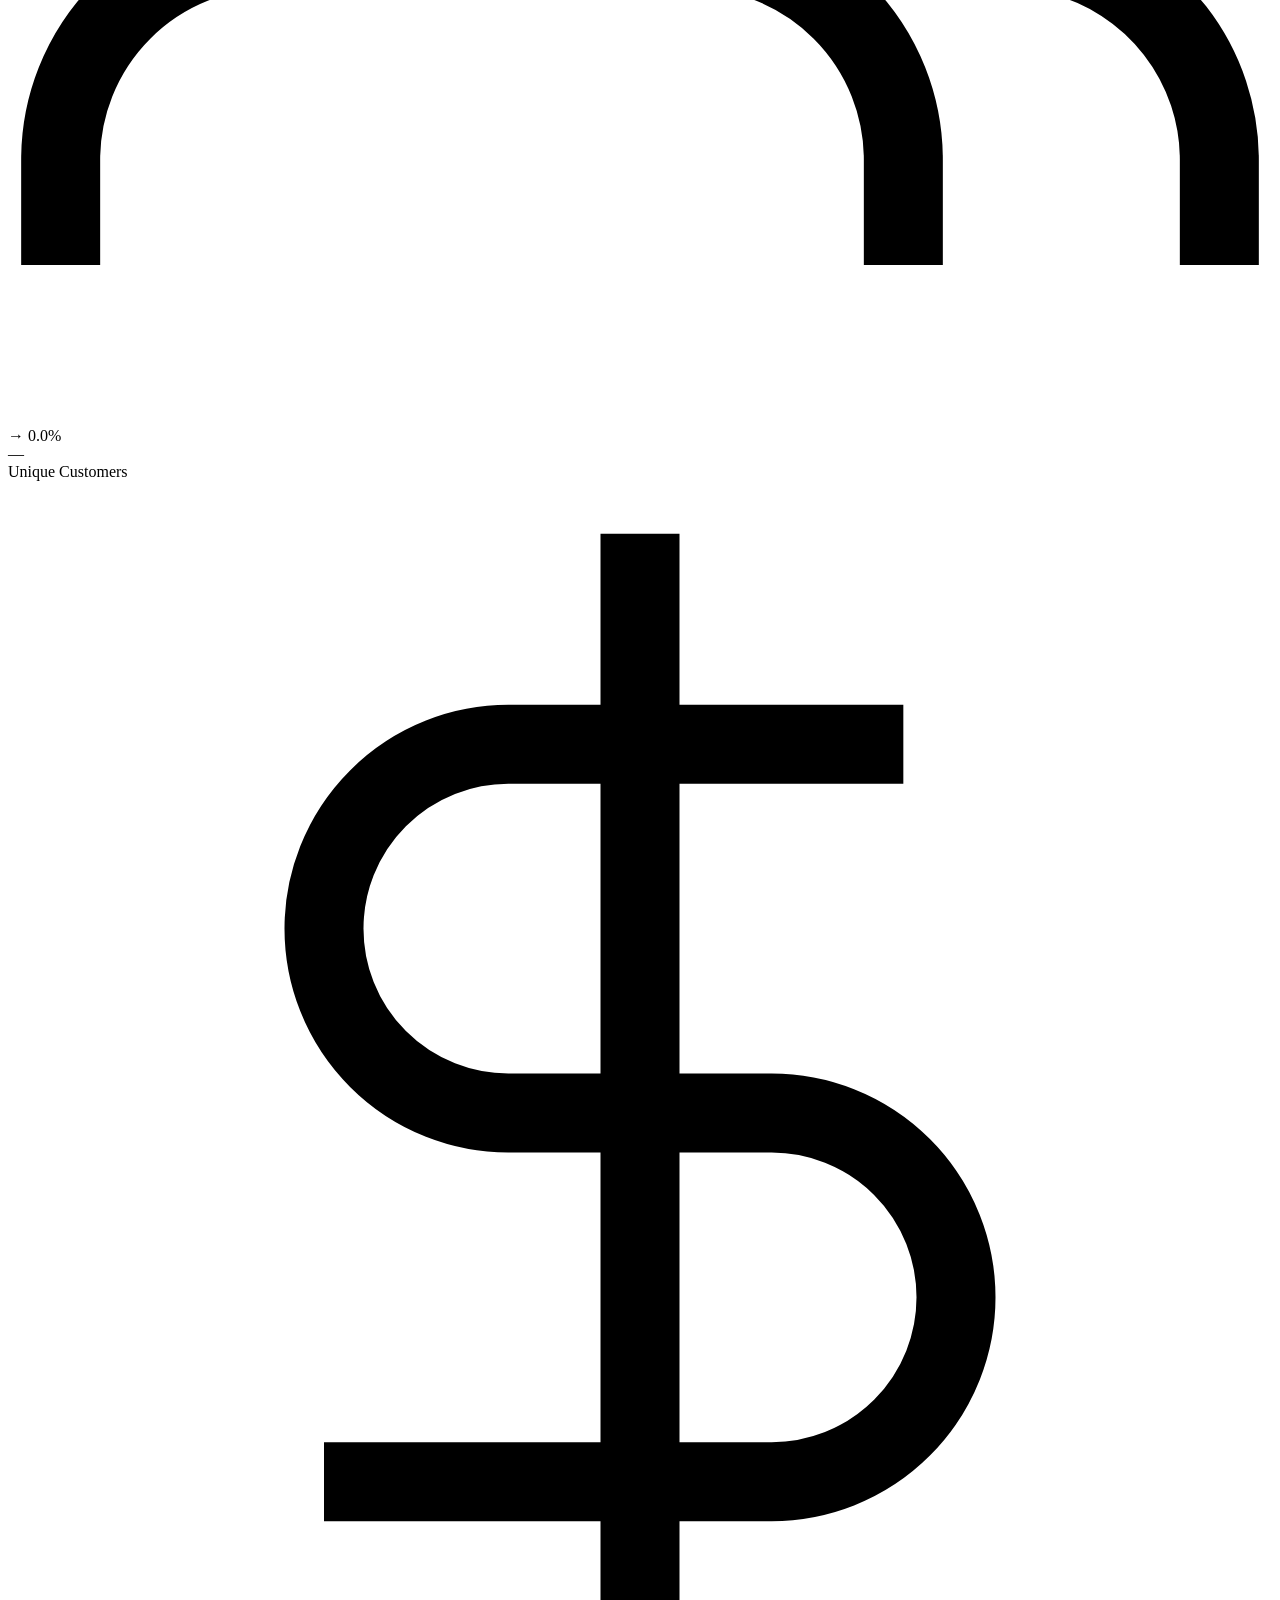
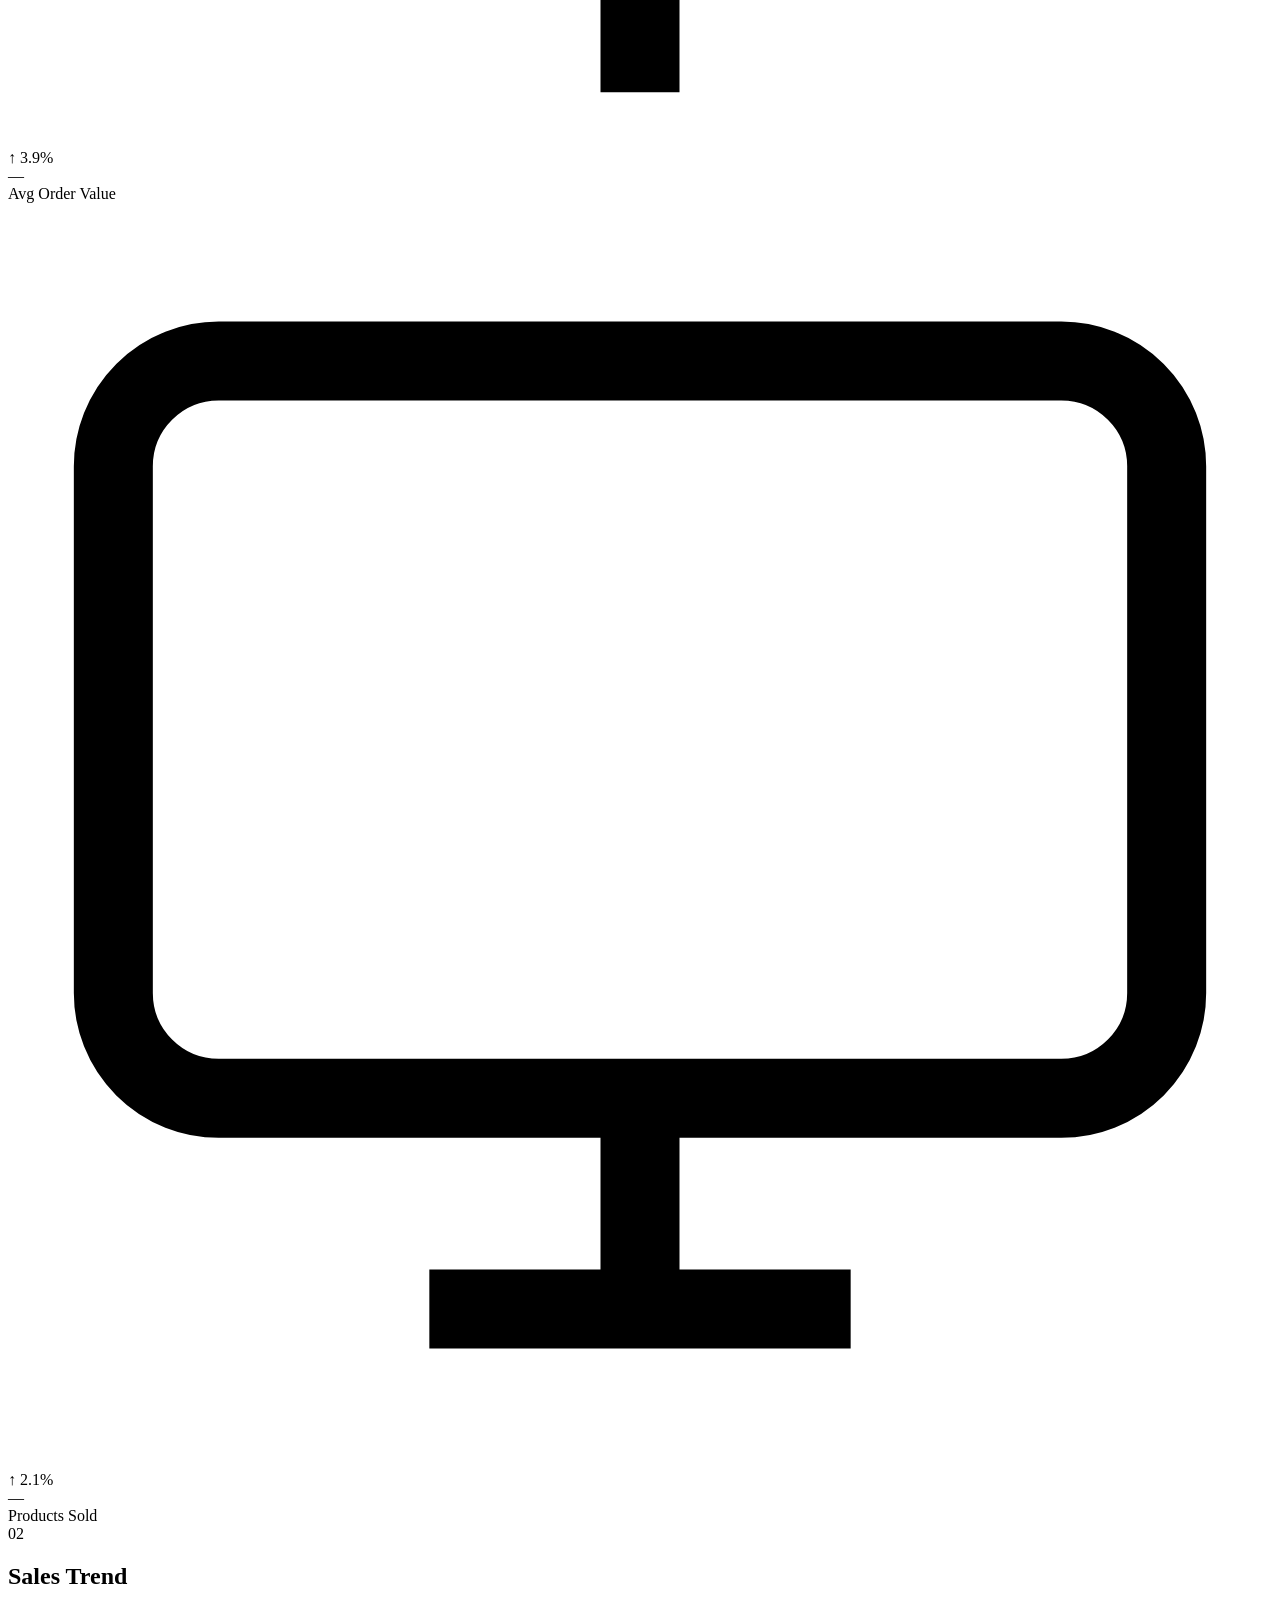
==== commit 4e4493ac: "feat: add Admin UI with ETL trigger and CSV upload for prediction Co-authored-by: zayaanamohammedstu" ====
--- a/frontend/templates/index.html
+++ b/frontend/templates/index.html
@@ -53,6 +53,12 @@
             <line x1="6" y1="20" x2="6" y2="14"/>
           </svg>
           <span>Forecast</span>
+        </a>
+        <a class="nav-link" href="#admin" data-label="Admin">
+          <svg class="nav-icon" viewBox="0 0 24 24" fill="none" stroke="currentColor" stroke-width="2">
+            <path d="M12 22s8-4 8-10V5l-8-3-8 3v7c0 6 8 10 8 10z"/>
+          </svg>
+          <span>Admin</span>
         </a>
       </nav>
 
@@ -277,6 +283,125 @@
           </div>
         </section>
 
+        <!-- ── 06 ADMIN ──────────────────────────────────────── -->
+        <section id="admin" class="section">
+          <div class="section-head">
+            <div class="section-num">06</div>
+            <div class="section-info">
+              <h2 class="section-title">Admin</h2>
+              <p class="section-desc">Data pipeline &amp; prediction tools</p>
+            </div>
+          </div>
+
+          <div class="admin-grid">
+
+            <!-- ETL Card -->
+            <div class="admin-card">
+              <div class="admin-card-header">
+                <div class="admin-card-icon">
+                  <svg viewBox="0 0 24 24" fill="none" stroke="currentColor" stroke-width="2">
+                    <polyline points="1 4 1 10 7 10"/><polyline points="23 20 23 14 17 14"/>
+                    <path d="M20.49 9A9 9 0 0 0 5.64 5.64L1 10m22 4l-4.64 4.36A9 9 0 0 1 3.51 15"/>
+                  </svg>
+                </div>
+                <h3 class="admin-card-title">Data Pipeline</h3>
+              </div>
+              <p class="admin-card-desc">
+                Trigger the ETL pipeline to extract, transform, and load the latest
+                source data into the analytics warehouse.
+              </p>
+              <button id="adminEtlBtn" class="admin-btn">
+                <svg viewBox="0 0 24 24" fill="none" stroke="currentColor" stroke-width="2">
+                  <polyline points="1 4 1 10 7 10"/><polyline points="23 20 23 14 17 14"/>
+                  <path d="M20.49 9A9 9 0 0 0 5.64 5.64L1 10m22 4l-4.64 4.36A9 9 0 0 1 3.51 15"/>
+                </svg>
+                Run ETL Sync
+              </button>
+              <div id="adminEtlStatus" class="admin-status hidden"></div>
+            </div>
+
+            <!-- Upload Prediction Card -->
+            <div class="admin-card">
+              <div class="admin-card-header">
+                <div class="admin-card-icon">
+                  <svg viewBox="0 0 24 24" fill="none" stroke="currentColor" stroke-width="2">
+                    <polyline points="16 16 12 12 8 16"/>
+                    <line x1="12" y1="12" x2="12" y2="21"/>
+                    <path d="M20.39 18.39A5 5 0 0 0 18 9h-1.26A8 8 0 1 0 3 16.3"/>
+                  </svg>
+                </div>
+                <h3 class="admin-card-title">Predict from CSV</h3>
+              </div>
+              <p class="admin-card-desc">
+                Upload a CSV with <code>date</code> and <code>revenue</code>
+                columns (or <code>quantity</code> + <code>unit_price</code>) to
+                generate a sales forecast using Holt-Winters or moving average.
+              </p>
+
+              <div class="upload-form">
+                <div class="upload-dropzone" id="uploadDropzone">
+                  <input type="file" id="uploadFile" accept=".csv" />
+                  <label for="uploadFile">
+                    <svg viewBox="0 0 24 24" fill="none" stroke="currentColor" stroke-width="1.5">
+                      <path d="M14 2H6a2 2 0 0 0-2 2v16a2 2 0 0 0 2 2h12a2 2 0 0 0 2-2V8z"/>
+                      <polyline points="14 2 14 8 20 8"/>
+                      <line x1="12" y1="18" x2="12" y2="12"/>
+                      <line x1="9" y1="15" x2="15" y2="15"/>
+                    </svg>
+                    <span>Choose CSV file or drag &amp; drop</span>
+                  </label>
+                  <div id="uploadFilename" class="upload-filename hidden"></div>
+                </div>
+
+                <div class="upload-controls">
+                  <div class="upload-horizon">
+                    <label>Forecast horizon</label>
+                    <div class="toggle-group" id="uploadHorizonGroup">
+                      <button class="tgl" data-val="14">14d</button>
+                      <button class="tgl active" data-val="30">30d</button>
+                      <button class="tgl" data-val="60">60d</button>
+                      <button class="tgl" data-val="90">90d</button>
+                    </div>
+                  </div>
+                  <button id="uploadSubmitBtn" class="admin-btn" disabled>
+                    <svg viewBox="0 0 24 24" fill="none" stroke="currentColor" stroke-width="2">
+                      <line x1="18" y1="20" x2="18" y2="10"/>
+                      <line x1="12" y1="20" x2="12" y2="4"/>
+                      <line x1="6" y1="20" x2="6" y2="14"/>
+                    </svg>
+                    Generate Forecast
+                  </button>
+                </div>
+              </div>
+
+              <div id="uploadStatus" class="admin-status hidden"></div>
+            </div>
+
+          </div><!-- /.admin-grid -->
+
+          <!-- Upload prediction results -->
+          <div id="uploadResults" class="upload-results hidden">
+            <div class="section-head" style="margin-top:.5rem">
+              <div class="section-info">
+                <h3 class="section-title" style="font-size:1rem">Prediction Results</h3>
+                <p class="section-desc" id="uploadResultsDesc"></p>
+              </div>
+            </div>
+            <div class="forecast-ribbon" id="uploadForecastRibbon"></div>
+            <div class="dual-panel">
+              <div class="chart-panel">
+                <div class="panel-label">Forecasted Revenue</div>
+                <canvas id="uploadForecastChart"></canvas>
+              </div>
+              <div class="chart-panel">
+                <div class="panel-label">Forecast Table</div>
+                <div id="uploadForecastTable" class="forecast-table-wrap"></div>
+              </div>
+            </div>
+          </div>
+
+        </section>
+
       </main>
 
       <footer class="site-footer">
